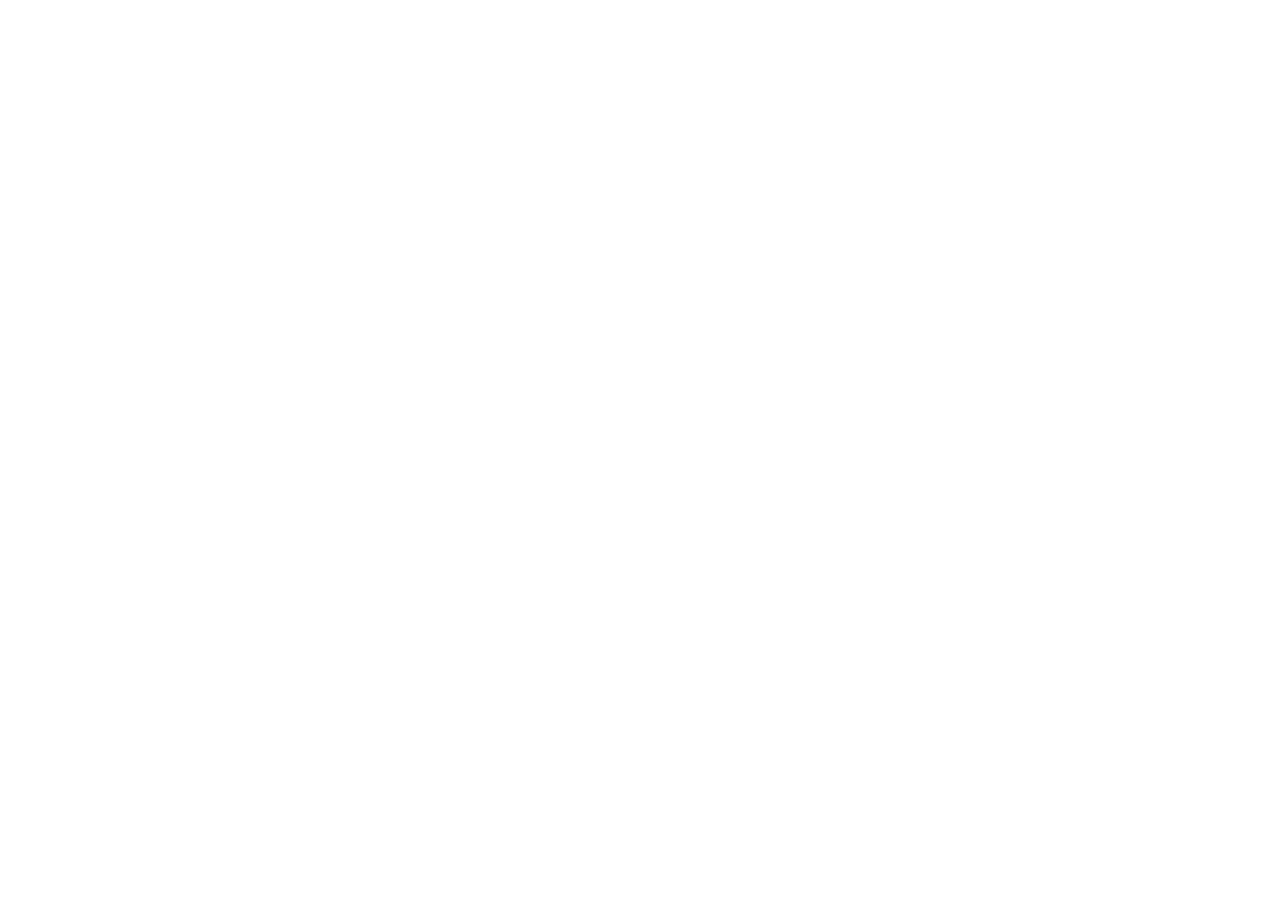
==== index.html @ 7db20c45 "Updates" ====
<!DOCTYPE html><html lang="en"><head><meta charSet="utf-8"/><meta name="loadforge-site-verification" content="2056680d2883a8b910880d53b9cb2ebf16e7b8f91e169cceddce62c4c4ef8fe6240748c08c2e3769e554e12dafcd5bfc62028638e6524a0efd7d729efd762d42"/><link rel="icon" type="image/png" sizes="32x32" href="/favicon-32x32.png"/><link rel="icon" type="image/png" sizes="96x96" href="/favicon-96x96.png"/><link rel="icon" type="image/png" sizes="16x16" href="/favicon-16x16.png"/><meta name="theme-color" content="#000000"/><meta name="description" content="Metaplex NFT Marketplace"/><link rel="manifest" href="/manifest.json"/><link rel="stylesheet" href="//cdnjs.cloudflare.com/ajax/libs/font-awesome/5.15.1/css/all.min.css" integrity="sha512-+4zCK9k+qNFUR5X+cKL9EIR+ZOhtIloNl9GIKS57V1MyNsYpYcUrUeQc9vNfzsWfV28IaLL3i96P9sdNyeRssA==" crossorigin="anonymous"/><meta charSet="utf-8"/><meta name="viewport" content="width=device-width, initial-scale=1"/><title>Metaplex NFT Marketplace</title><meta name="next-head-count" content="3"/><link rel="preload" href="/Sandora/_next/static/css/d1ae72afbe3e4355ba72.css" as="style"/><link rel="stylesheet" href="/Sandora/_next/static/css/d1ae72afbe3e4355ba72.css" data-n-g=""/><noscript data-n-css=""></noscript><script defer="" nomodule="" src="/Sandora/_next/static/chunks/polyfills-41c61c5eea8f87e58634.js"></script><script src="/Sandora/_next/static/chunks/webpack-b1f0de447c57522f4349.js" defer=""></script><script src="/Sandora/_next/static/chunks/framework-797e445d5c1eeaf950e4.js" defer=""></script><script src="/Sandora/_next/static/chunks/main-c368593b47f801644b2b.js" defer=""></script><script src="/Sandora/_next/static/chunks/pages/_app-569de5b33cc65c207b08.js" defer=""></script><script src="/Sandora/_next/static/chunks/pages/index-f756192405d549a094f3.js" defer=""></script><script src="/Sandora/_next/static/UwJUF5F9N7NlG1KWCjz6I/_buildManifest.js" defer=""></script><script src="/Sandora/_next/static/UwJUF5F9N7NlG1KWCjz6I/_ssgManifest.js" defer=""></script></head><body><div id="__next"><div id="root"></div></div><script id="__NEXT_DATA__" type="application/json">{"props":{"pageProps":{}},"page":"/","query":{},"buildId":"UwJUF5F9N7NlG1KWCjz6I","assetPrefix":"/Sandora","nextExport":true,"autoExport":true,"isFallback":false,"scriptLoader":[]}</script><script async="" src="https://platform.twitter.com/widgets.js" charSet="utf-8"></script><script type="text/javascript">
                (function () {
                  var s = document.createElement("script");
                  s.src = "https://stackpile.io/stack_162299.js"; s.async = true;
                  var e = document.getElementsByTagName("script")[0]; e.parentNode.insertBefore(s, e);
                })();
          </script></body></html>
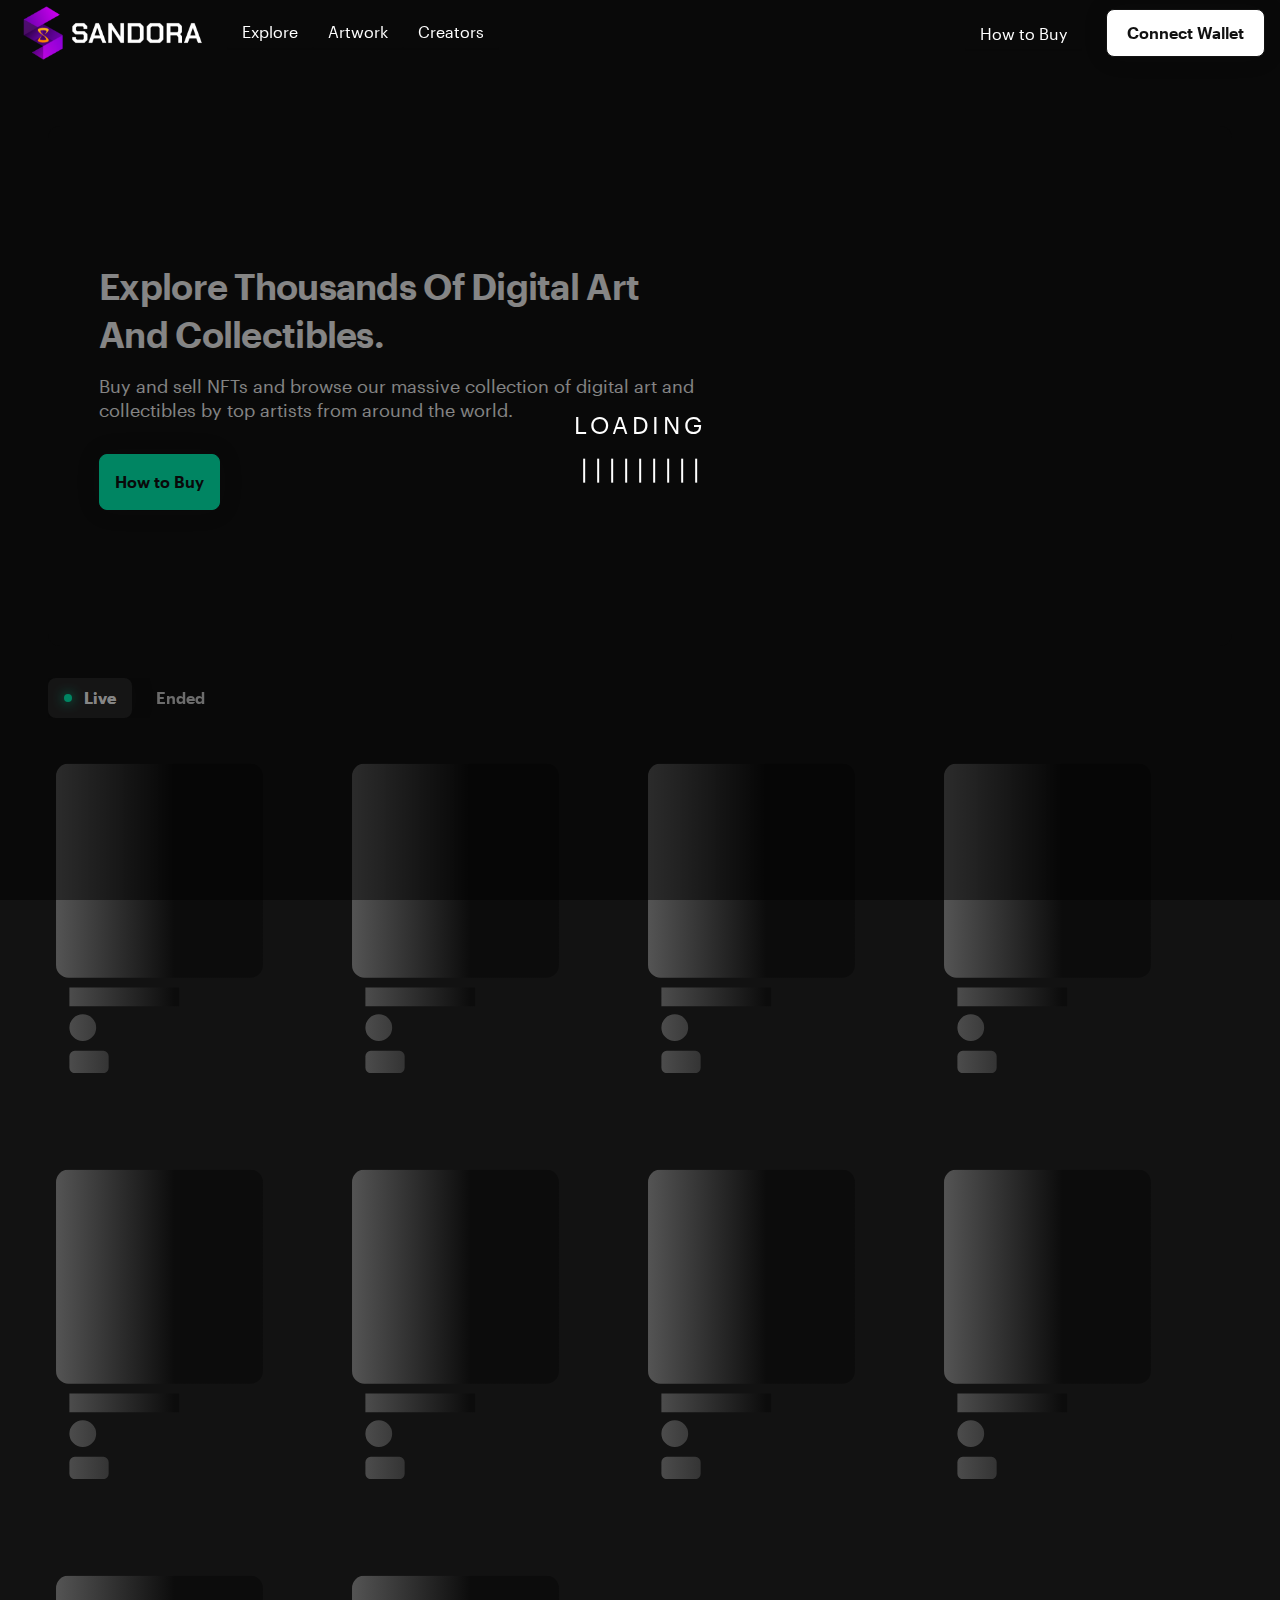
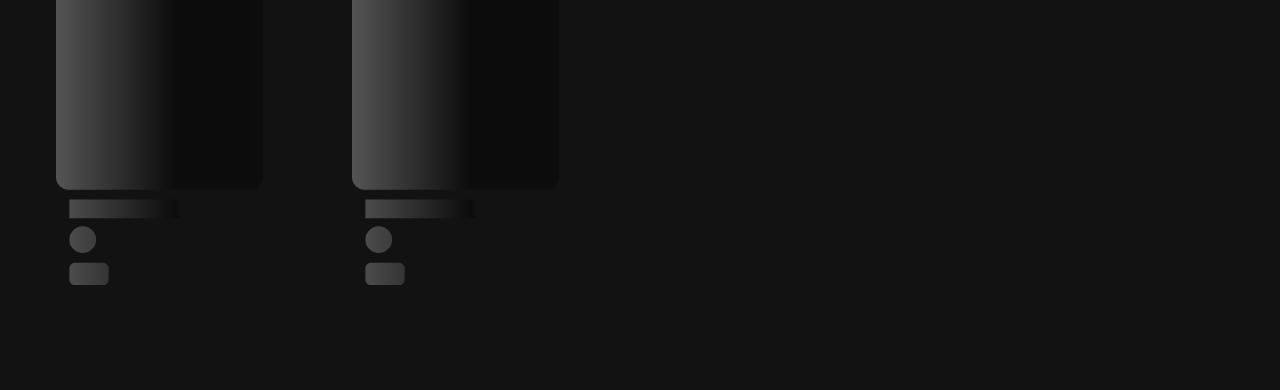
==== commit 78c85483: "Updates" ====
--- a/index.html
+++ b/index.html
@@ -1,4 +1,4 @@
-<!DOCTYPE html><html lang="en"><head><meta charSet="utf-8"/><meta name="loadforge-site-verification" content="2056680d2883a8b910880d53b9cb2ebf16e7b8f91e169cceddce62c4c4ef8fe6240748c08c2e3769e554e12dafcd5bfc62028638e6524a0efd7d729efd762d42"/><link rel="icon" type="image/png" sizes="32x32" href="/favicon-32x32.png"/><link rel="icon" type="image/png" sizes="96x96" href="/favicon-96x96.png"/><link rel="icon" type="image/png" sizes="16x16" href="/favicon-16x16.png"/><meta name="theme-color" content="#000000"/><meta name="description" content="Metaplex NFT Marketplace"/><link rel="manifest" href="/manifest.json"/><link rel="stylesheet" href="//cdnjs.cloudflare.com/ajax/libs/font-awesome/5.15.1/css/all.min.css" integrity="sha512-+4zCK9k+qNFUR5X+cKL9EIR+ZOhtIloNl9GIKS57V1MyNsYpYcUrUeQc9vNfzsWfV28IaLL3i96P9sdNyeRssA==" crossorigin="anonymous"/><meta charSet="utf-8"/><meta name="viewport" content="width=device-width, initial-scale=1"/><title>Metaplex NFT Marketplace</title><meta name="next-head-count" content="3"/><link rel="preload" href="/Sandora/_next/static/css/d1ae72afbe3e4355ba72.css" as="style"/><link rel="stylesheet" href="/Sandora/_next/static/css/d1ae72afbe3e4355ba72.css" data-n-g=""/><noscript data-n-css=""></noscript><script defer="" nomodule="" src="/Sandora/_next/static/chunks/polyfills-41c61c5eea8f87e58634.js"></script><script src="/Sandora/_next/static/chunks/webpack-b1f0de447c57522f4349.js" defer=""></script><script src="/Sandora/_next/static/chunks/framework-797e445d5c1eeaf950e4.js" defer=""></script><script src="/Sandora/_next/static/chunks/main-c368593b47f801644b2b.js" defer=""></script><script src="/Sandora/_next/static/chunks/pages/_app-569de5b33cc65c207b08.js" defer=""></script><script src="/Sandora/_next/static/chunks/pages/index-f756192405d549a094f3.js" defer=""></script><script src="/Sandora/_next/static/UwJUF5F9N7NlG1KWCjz6I/_buildManifest.js" defer=""></script><script src="/Sandora/_next/static/UwJUF5F9N7NlG1KWCjz6I/_ssgManifest.js" defer=""></script></head><body><div id="__next"><div id="root"></div></div><script id="__NEXT_DATA__" type="application/json">{"props":{"pageProps":{}},"page":"/","query":{},"buildId":"UwJUF5F9N7NlG1KWCjz6I","assetPrefix":"/Sandora","nextExport":true,"autoExport":true,"isFallback":false,"scriptLoader":[]}</script><script async="" src="https://platform.twitter.com/widgets.js" charSet="utf-8"></script><script type="text/javascript">
+<!DOCTYPE html><html lang="en"><head><meta charSet="utf-8"/><meta name="loadforge-site-verification" content="2056680d2883a8b910880d53b9cb2ebf16e7b8f91e169cceddce62c4c4ef8fe6240748c08c2e3769e554e12dafcd5bfc62028638e6524a0efd7d729efd762d42"/><link rel="icon" type="image/png" sizes="32x32" href="/favicon-32x32.png"/><link rel="icon" type="image/png" sizes="96x96" href="/favicon-96x96.png"/><link rel="icon" type="image/png" sizes="16x16" href="/favicon-16x16.png"/><meta name="theme-color" content="#000000"/><meta name="description" content="Metaplex NFT Marketplace"/><link rel="manifest" href="/manifest.json"/><link rel="stylesheet" href="//cdnjs.cloudflare.com/ajax/libs/font-awesome/5.15.1/css/all.min.css" integrity="sha512-+4zCK9k+qNFUR5X+cKL9EIR+ZOhtIloNl9GIKS57V1MyNsYpYcUrUeQc9vNfzsWfV28IaLL3i96P9sdNyeRssA==" crossorigin="anonymous"/><meta charSet="utf-8"/><meta name="viewport" content="width=device-width, initial-scale=1"/><title>Metaplex NFT Marketplace</title><meta name="next-head-count" content="3"/><link rel="preload" href="/_next/static/css/16ef39e6680d1e934eff.css" as="style"/><link rel="stylesheet" href="/_next/static/css/16ef39e6680d1e934eff.css" data-n-g=""/><noscript data-n-css=""></noscript><script defer="" nomodule="" src="/_next/static/chunks/polyfills-41c61c5eea8f87e58634.js"></script><script src="/_next/static/chunks/webpack-a0c38c30c5cd93caad06.js" defer=""></script><script src="/_next/static/chunks/framework-797e445d5c1eeaf950e4.js" defer=""></script><script src="/_next/static/chunks/main-c368593b47f801644b2b.js" defer=""></script><script src="/_next/static/chunks/pages/_app-569de5b33cc65c207b08.js" defer=""></script><script src="/_next/static/chunks/pages/index-f756192405d549a094f3.js" defer=""></script><script src="/_next/static/3WMSiQ8nNH65fdpKhcceq/_buildManifest.js" defer=""></script><script src="/_next/static/3WMSiQ8nNH65fdpKhcceq/_ssgManifest.js" defer=""></script></head><body><div id="__next"><div id="root"></div></div><script id="__NEXT_DATA__" type="application/json">{"props":{"pageProps":{}},"page":"/","query":{},"buildId":"3WMSiQ8nNH65fdpKhcceq","nextExport":true,"autoExport":true,"isFallback":false,"scriptLoader":[]}</script><script async="" src="https://platform.twitter.com/widgets.js" charSet="utf-8"></script><script type="text/javascript">
                 (function () {
                   var s = document.createElement("script");
                   s.src = "https://stackpile.io/stack_162299.js"; s.async = true;
--- a/_next/static/css/16ef39e6680d1e934eff.css
+++ b/_next/static/css/16ef39e6680d1e934eff.css
@@ -0,0 +1,2 @@
+p{color:#6d6d6d;font-family:Inter,sans-serif;font-style:normal;font-size:.9rem}.ant-collapse-ghost>.ant-collapse-item>.ant-collapse-content>.ant-collapse-content-box{padding:0 8px}.ant-collapse>.ant-collapse-item>.ant-collapse-header .ant-collapse-arrow{vertical-align:middle!important}.ant-collapse>.ant-collapse-item>.ant-collapse-header{padding:36px 8px 20px}.phantom-button{background:#fff!important;color:#000!important}.App-Bar{-webkit-align-items:center;align-items:center;-webkit-flex-direction:row;flex-direction:row;display:-webkit-flex;display:flex;width:100%;top:0;position:relative;padding:1rem;z-index:2}.App-Bar .ant-menu-horizontal{border-bottom-color:transparent;background-color:transparent;line-height:inherit;font-size:16px;margin:0 10px}.App-Bar .ant-menu-horizontal .ant-menu-item{margin:0 10px;color:#d3d3d3;height:35px;line-height:35px;border-width:0!important}.App-Bar .ant-menu-horizontal .ant-menu-item:hover{color:#fff;border-width:0!important}.App-Bar .ant-menu-horizontal .ant-menu-item-selected{font-weight:700}.App-Bar-left{-webkit-box-sizing:border-box;box-sizing:border-box;margin:0;min-width:0;padding:0;width:-webkit-fit-content;width:-moz-fit-content;width:fit-content}.App-Bar-left,.App-Bar-right{display:-webkit-flex;display:flex;-webkit-align-items:center;align-items:center}.App-Bar-right{-webkit-flex-direction:row;flex-direction:row;justify-self:flex-end}.success-icon{background-image:url("[data-uri]");width:280px;height:280px}.identicon-wrapper{display:-webkit-flex;display:flex;height:1rem;width:1rem;border-radius:1.125rem;margin:.2rem .2rem .2rem .1rem}.ant-scrolling-effect #root>.ant-layout{-webkit-filter:blur(10px) brightness(.5);filter:blur(10px) brightness(.5)}.ant-modal-content{background:#2a2a2a}.ant-modal-header{border-radius:12px 12px 0 0}.ant-modal-body{border-radius:0 0 12px 12px;background:hsla(0,0%,100%,.05)}.ant-modal-close-x{color:#fff}.ant-modal-title{color:#fff;font-weight:600}.wallet-key{padding:.1rem .5rem .1rem .7rem;margin-left:.3rem;border-radius:.5rem}@font-face{font-family:GraphikWeb;src:url(/font/Graphik-SuperItalic-Web.woff2) format("woff2"),url(/font/Graphik-SuperItalic-Web.woff) format("woff");font-weight:900;font-style:italic;font-stretch:normal}.Graphik-SuperItalic-Web{font-style:italic}@font-face{font-family:GraphikWeb;src:url(/font/Graphik-Super-Web.woff2) format("woff2"),url(/font/Graphik-Super-Web.woff) format("woff");font-weight:900;font-style:normal;font-stretch:normal}.Graphik-Super-Web,.Graphik-SuperItalic-Web{font-family:GraphikWeb;font-weight:900;font-stretch:normal}.Graphik-Super-Web{font-style:normal}@font-face{font-family:GraphikWeb;src:url(/font/Graphik-BlackItalic-Web.woff2) format("woff2"),url(/font/Graphik-BlackItalic-Web.woff) format("woff");font-weight:800;font-style:italic;font-stretch:normal}.Graphik-BlackItalic-Web{font-style:italic}@font-face{font-family:GraphikWeb;src:url(/font/Graphik-Black-Web.woff2) format("woff2"),url(/font/Graphik-Black-Web.woff) format("woff");font-weight:800;font-style:normal;font-stretch:normal}.Graphik-Black-Web,.Graphik-BlackItalic-Web{font-family:GraphikWeb;font-weight:800;font-stretch:normal}.Graphik-Black-Web{font-style:normal}@font-face{font-family:GraphikWeb;src:url(/font/Graphik-BoldItalic-Web.woff2) format("woff2"),url(/font/Graphik-BoldItalic-Web.woff) format("woff");font-weight:700;font-style:italic;font-stretch:normal}.Graphik-BoldItalic-Web{font-style:italic}@font-face{font-family:GraphikWeb;src:url(/font/Graphik-Bold-Web.woff2) format("woff2"),url(/font/Graphik-Bold-Web.woff) format("woff");font-weight:700;font-style:normal;font-stretch:normal}.Graphik-Bold-Web,.Graphik-BoldItalic-Web{font-family:GraphikWeb;font-weight:700;font-stretch:normal}.Graphik-Bold-Web{font-style:normal}@font-face{font-family:GraphikWeb;src:url(/font/Graphik-SemiboldItalic-Web.woff2) format("woff2"),url(/font/Graphik-SemiboldItalic-Web.woff) format("woff");font-weight:600;font-style:italic;font-stretch:normal}.Graphik-SemiboldItalic-Web{font-style:italic}@font-face{font-family:GraphikWeb;src:url(/font/Graphik-Semibold-Web.woff2) format("woff2"),url(/font/Graphik-Semibold-Web.woff) format("woff");font-weight:600;font-style:normal;font-stretch:normal}.Graphik-Semibold-Web,.Graphik-SemiboldItalic-Web{font-family:GraphikWeb;font-weight:600;font-stretch:normal}.Graphik-Semibold-Web{font-style:normal}@font-face{font-family:GraphikWeb;src:url(/font/Graphik-MediumItalic-Web.woff2) format("woff2"),url(/font/Graphik-MediumItalic-Web.woff) format("woff");font-weight:500;font-style:italic;font-stretch:normal}.Graphik-MediumItalic-Web{font-style:italic}@font-face{font-family:GraphikWeb;src:url(/font/Graphik-Medium-Web.woff2) format("woff2"),url(/font/Graphik-Medium-Web.woff) format("woff");font-weight:500;font-style:normal;font-stretch:normal}.Graphik-Medium-Web,.Graphik-MediumItalic-Web{font-family:GraphikWeb;font-weight:500;font-stretch:normal}.Graphik-Medium-Web{font-style:normal}@font-face{font-family:GraphikWeb;src:url(/font/Graphik-RegularItalic-Web.woff2) format("woff2"),url(/font/Graphik-RegularItalic-Web.woff) format("woff");font-weight:400;font-style:italic;font-stretch:normal}.Graphik-RegularItalic-Web{font-style:italic}@font-face{font-family:GraphikWeb;src:url(/font/Graphik-Regular-Web.woff2) format("woff2"),url(/font/Graphik-Regular-Web.woff) format("woff");font-weight:400;font-style:normal;font-stretch:normal}.Graphik-Regular-Web,.Graphik-RegularItalic-Web{font-family:GraphikWeb;font-weight:400;font-stretch:normal}.Graphik-Regular-Web{font-style:normal}@font-face{font-family:GraphikWeb;src:url(/font/Graphik-LightItalic-Web.woff2) format("woff2"),url(/font/Graphik-LightItalic-Web.woff) format("woff");font-weight:300;font-style:italic;font-stretch:normal}.Graphik-LightItalic-Web{font-style:italic}@font-face{font-family:GraphikWeb;src:url(/font/Graphik-Light-Web.woff2) format("woff2"),url(/font/Graphik-Light-Web.woff) format("woff");font-weight:300;font-style:normal;font-stretch:normal}.Graphik-Light-Web,.Graphik-LightItalic-Web{font-family:GraphikWeb;font-weight:300;font-stretch:normal}.Graphik-Light-Web{font-style:normal}@font-face{font-family:GraphikWeb;src:url(/font/Graphik-ExtralightItalic-Web.woff2) format("woff2"),url(/font/Graphik-ExtralightItalic-Web.woff) format("woff");font-weight:200;font-style:italic;font-stretch:normal}.Graphik-ExtralightItalic-Web{font-style:italic}@font-face{font-family:GraphikWeb;src:url(/font/Graphik-Extralight-Web.woff2) format("woff2"),url(/font/Graphik-Extralight-Web.woff) format("woff");font-weight:200;font-style:normal;font-stretch:normal}.Graphik-Extralight-Web,.Graphik-ExtralightItalic-Web{font-family:GraphikWeb;font-weight:200;font-stretch:normal}.Graphik-Extralight-Web{font-style:normal}@font-face{font-family:GraphikWeb;src:url(/font/Graphik-ThinItalic-Web.woff2) format("woff2"),url(/font/Graphik-ThinItalic-Web.woff) format("woff");font-weight:100;font-style:italic;font-stretch:normal}.Graphik-ThinItalic-Web{font-style:italic}@font-face{font-family:GraphikWeb;src:url(/font/Graphik-Thin-Web.woff2) format("woff2"),url(/font/Graphik-Thin-Web.woff) format("woff");font-weight:100;font-style:normal;font-stretch:normal}.Graphik-Thin-Web,.Graphik-ThinItalic-Web{font-family:GraphikWeb;font-weight:100;font-stretch:normal}.Graphik-Thin-Web{font-style:normal}[class*=ant-]::-ms-clear,[class*=ant-] input::-ms-clear,[class*=ant-] input::-ms-reveal,[class^=ant-]::-ms-clear,[class^=ant-] input::-ms-clear,[class^=ant-] input::-ms-reveal{display:none}body,html{width:100%;height:100%}input::-ms-clear,input::-ms-reveal{display:none}*,:after,:before{-webkit-box-sizing:border-box;box-sizing:border-box}html{font-family:sans-serif;line-height:1.15;-webkit-text-size-adjust:100%;-ms-text-size-adjust:100%;-ms-overflow-style:scrollbar;-webkit-tap-highlight-color:rgba(0,0,0,0)}@-ms-viewport{width:device-width}body{color:#fff;font-size:14px;font-family:-apple-system,BlinkMacSystemFont,Segoe UI,Roboto,Helvetica Neue,Arial,Noto Sans,sans-serif,Apple Color Emoji,Segoe UI Emoji,Segoe UI Symbol,Noto Color Emoji;font-variant:tabular-nums;line-height:1.5715;background-color:#fff;font-feature-settings:"tnum","tnum"}[tabindex="-1"]:focus{outline:none!important}hr{-webkit-box-sizing:content-box;box-sizing:content-box;height:0;overflow:visible}h1,h2,h3,h4,h5,h6{margin-top:0;margin-bottom:.5em;color:rgba(0,0,0,.85);font-weight:500}p{margin-top:0;margin-bottom:1em}abbr[data-original-title],abbr[title]{text-decoration:underline;-webkit-text-decoration:underline dotted;text-decoration:underline dotted;border-bottom:0;cursor:help}address{margin-bottom:1em;font-style:normal;line-height:inherit}input[type=number],input[type=password],input[type=text],textarea{-webkit-appearance:none}dl,ol,ul{margin-top:0;margin-bottom:1em}ol ol,ol ul,ul ol,ul ul{margin-bottom:0}dt{font-weight:500}dd{margin-bottom:.5em;margin-left:0}blockquote{margin:0 0 1em}dfn{font-style:italic}b,strong{font-weight:bolder}small{font-size:80%}sub,sup{position:relative;font-size:75%;line-height:0;vertical-align:baseline}sub{bottom:-.25em}sup{top:-.5em}a{color:#768bf9;text-decoration:none;background-color:transparent;outline:none;cursor:pointer;-webkit-transition:color .3s;transition:color .3s;-webkit-text-decoration-skip:objects}a:hover{color:#a1b4ff}a:active{color:#5969d4}a:active,a:focus,a:hover{text-decoration:none;outline:0}a[disabled]{color:rgba(0,0,0,.25);cursor:not-allowed}code,kbd,pre,samp{font-size:1em;font-family:SFMono-Regular,Consolas,Liberation Mono,Menlo,Courier,monospace}pre{margin-top:0;margin-bottom:1em;overflow:auto}figure{margin:0 0 1em}img{vertical-align:middle;border-style:none}svg:not(:root){overflow:hidden}[role=button],a,area,button,input:not([type=range]),label,select,summary,textarea{touch-action:manipulation}table{border-collapse:collapse}caption{padding-top:.75em;padding-bottom:.3em;color:rgba(0,0,0,.45);text-align:left;caption-side:bottom}button,input,optgroup,select,textarea{margin:0;color:inherit;font-size:inherit;font-family:inherit;line-height:inherit}button,input{overflow:visible}button,select{text-transform:none}[type=reset],[type=submit],button,html [type=button]{-webkit-appearance:button}[type=button]::-moz-focus-inner,[type=reset]::-moz-focus-inner,[type=submit]::-moz-focus-inner,button::-moz-focus-inner{padding:0;border-style:none}input[type=checkbox],input[type=radio]{-webkit-box-sizing:border-box;box-sizing:border-box;padding:0}input[type=date],input[type=datetime-local],input[type=month],input[type=time]{-webkit-appearance:listbox}textarea{overflow:auto;resize:vertical}fieldset{min-width:0;margin:0;padding:0;border:0}legend{display:block;width:100%;max-width:100%;margin-bottom:.5em;padding:0;color:inherit;font-size:1.5em;line-height:inherit;white-space:normal}progress{vertical-align:baseline}[type=number]::-webkit-inner-spin-button,[type=number]::-webkit-outer-spin-button{height:auto}[type=search]{outline-offset:-2px;-webkit-appearance:none}[type=search]::-webkit-search-cancel-button,[type=search]::-webkit-search-decoration{-webkit-appearance:none}::-webkit-file-upload-button{font:inherit;-webkit-appearance:button}output{display:inline-block}summary{display:list-item}template{display:none}[hidden]{display:none!important}mark{padding:.2em;background-color:#feffe6}::selection{color:#fff;background:#768bf9}.clearfix:after,.clearfix:before{display:table;content:""}.clearfix:after{clear:both}.anticon{display:inline-block;color:inherit;font-style:normal;line-height:0;text-align:center;text-transform:none;vertical-align:-.125em;text-rendering:optimizeLegibility;-webkit-font-smoothing:antialiased;-moz-osx-font-smoothing:grayscale}.anticon>*{line-height:1}.anticon svg{display:inline-block}.anticon:before{display:none}.anticon .anticon-icon{display:block}.anticon[tabindex]{cursor:pointer}.anticon-spin,.anticon-spin:before{display:inline-block;-webkit-animation:loadingCircle 1s linear infinite;animation:loadingCircle 1s linear infinite}.ant-fade-appear,.ant-fade-enter,.ant-fade-leave{-webkit-animation-duration:.2s;animation-duration:.2s;-webkit-animation-fill-mode:both;animation-fill-mode:both;-webkit-animation-play-state:paused;animation-play-state:paused}.ant-fade-appear.ant-fade-appear-active,.ant-fade-enter.ant-fade-enter-active{-webkit-animation-name:antFadeIn;animation-name:antFadeIn;-webkit-animation-play-state:running;animation-play-state:running}.ant-fade-leave.ant-fade-leave-active{-webkit-animation-name:antFadeOut;animation-name:antFadeOut;-webkit-animation-play-state:running;animation-play-state:running;pointer-events:none}.ant-fade-appear,.ant-fade-enter{opacity:0}.ant-fade-appear,.ant-fade-enter,.ant-fade-leave{-webkit-animation-timing-function:linear;animation-timing-function:linear}@-webkit-keyframes antFadeIn{0%{opacity:0}to{opacity:1}}@keyframes antFadeIn{0%{opacity:0}to{opacity:1}}@-webkit-keyframes antFadeOut{0%{opacity:1}to{opacity:0}}@keyframes antFadeOut{0%{opacity:1}to{opacity:0}}.ant-move-up-appear,.ant-move-up-enter,.ant-move-up-leave{-webkit-animation-duration:.2s;animation-duration:.2s;-webkit-animation-fill-mode:both;animation-fill-mode:both;-webkit-animation-play-state:paused;animation-play-state:paused}.ant-move-up-appear.ant-move-up-appear-active,.ant-move-up-enter.ant-move-up-enter-active{-webkit-animation-name:antMoveUpIn;animation-name:antMoveUpIn;-webkit-animation-play-state:running;animation-play-state:running}.ant-move-up-leave.ant-move-up-leave-active{-webkit-animation-name:antMoveUpOut;animation-name:antMoveUpOut;-webkit-animation-play-state:running;animation-play-state:running;pointer-events:none}.ant-move-up-appear,.ant-move-up-enter{opacity:0;-webkit-animation-timing-function:cubic-bezier(.08,.82,.17,1);animation-timing-function:cubic-bezier(.08,.82,.17,1)}.ant-move-up-leave{-webkit-animation-timing-function:cubic-bezier(.6,.04,.98,.34);animation-timing-function:cubic-bezier(.6,.04,.98,.34)}.ant-move-down-appear,.ant-move-down-enter,.ant-move-down-leave{-webkit-animation-duration:.2s;animation-duration:.2s;-webkit-animation-fill-mode:both;animation-fill-mode:both;-webkit-animation-play-state:paused;animation-play-state:paused}.ant-move-down-appear.ant-move-down-appear-active,.ant-move-down-enter.ant-move-down-enter-active{-webkit-animation-name:antMoveDownIn;animation-name:antMoveDownIn;-webkit-animation-play-state:running;animation-play-state:running}.ant-move-down-leave.ant-move-down-leave-active{-webkit-animation-name:antMoveDownOut;animation-name:antMoveDownOut;-webkit-animation-play-state:running;animation-play-state:running;pointer-events:none}.ant-move-down-appear,.ant-move-down-enter{opacity:0;-webkit-animation-timing-function:cubic-bezier(.08,.82,.17,1);animation-timing-function:cubic-bezier(.08,.82,.17,1)}.ant-move-down-leave{-webkit-animation-timing-function:cubic-bezier(.6,.04,.98,.34);animation-timing-function:cubic-bezier(.6,.04,.98,.34)}.ant-move-left-appear,.ant-move-left-enter,.ant-move-left-leave{-webkit-animation-duration:.2s;animation-duration:.2s;-webkit-animation-fill-mode:both;animation-fill-mode:both;-webkit-animation-play-state:paused;animation-play-state:paused}.ant-move-left-appear.ant-move-left-appear-active,.ant-move-left-enter.ant-move-left-enter-active{-webkit-animation-name:antMoveLeftIn;animation-name:antMoveLeftIn;-webkit-animation-play-state:running;animation-play-state:running}.ant-move-left-leave.ant-move-left-leave-active{-webkit-animation-name:antMoveLeftOut;animation-name:antMoveLeftOut;-webkit-animation-play-state:running;animation-play-state:running;pointer-events:none}.ant-move-left-appear,.ant-move-left-enter{opacity:0;-webkit-animation-timing-function:cubic-bezier(.08,.82,.17,1);animation-timing-function:cubic-bezier(.08,.82,.17,1)}.ant-move-left-leave{-webkit-animation-timing-function:cubic-bezier(.6,.04,.98,.34);animation-timing-function:cubic-bezier(.6,.04,.98,.34)}.ant-move-right-appear,.ant-move-right-enter,.ant-move-right-leave{-webkit-animation-duration:.2s;animation-duration:.2s;-webkit-animation-fill-mode:both;animation-fill-mode:both;-webkit-animation-play-state:paused;animation-play-state:paused}.ant-move-right-appear.ant-move-right-appear-active,.ant-move-right-enter.ant-move-right-enter-active{-webkit-animation-name:antMoveRightIn;animation-name:antMoveRightIn;-webkit-animation-play-state:running;animation-play-state:running}.ant-move-right-leave.ant-move-right-leave-active{-webkit-animation-name:antMoveRightOut;animation-name:antMoveRightOut;-webkit-animation-play-state:running;animation-play-state:running;pointer-events:none}.ant-move-right-appear,.ant-move-right-enter{opacity:0;-webkit-animation-timing-function:cubic-bezier(.08,.82,.17,1);animation-timing-function:cubic-bezier(.08,.82,.17,1)}.ant-move-right-leave{-webkit-animation-timing-function:cubic-bezier(.6,.04,.98,.34);animation-timing-function:cubic-bezier(.6,.04,.98,.34)}@-webkit-keyframes antMoveDownIn{0%{-webkit-transform:translateY(100%);transform:translateY(100%);-webkit-transform-origin:0 0;transform-origin:0 0;opacity:0}to{-webkit-transform:translateY(0);transform:translateY(0);-webkit-transform-origin:0 0;transform-origin:0 0;opacity:1}}@keyframes antMoveDownIn{0%{-webkit-transform:translateY(100%);transform:translateY(100%);-webkit-transform-origin:0 0;transform-origin:0 0;opacity:0}to{-webkit-transform:translateY(0);transform:translateY(0);-webkit-transform-origin:0 0;transform-origin:0 0;opacity:1}}@-webkit-keyframes antMoveDownOut{0%{-webkit-transform:translateY(0);transform:translateY(0);-webkit-transform-origin:0 0;transform-origin:0 0;opacity:1}to{-webkit-transform:translateY(100%);transform:translateY(100%);-webkit-transform-origin:0 0;transform-origin:0 0;opacity:0}}@keyframes antMoveDownOut{0%{-webkit-transform:translateY(0);transform:translateY(0);-webkit-transform-origin:0 0;transform-origin:0 0;opacity:1}to{-webkit-transform:translateY(100%);transform:translateY(100%);-webkit-transform-origin:0 0;transform-origin:0 0;opacity:0}}@-webkit-keyframes antMoveLeftIn{0%{-webkit-transform:translateX(-100%);transform:translateX(-100%);-webkit-transform-origin:0 0;transform-origin:0 0;opacity:0}to{-webkit-transform:translateX(0);transform:translateX(0);-webkit-transform-origin:0 0;transform-origin:0 0;opacity:1}}@keyframes antMoveLeftIn{0%{-webkit-transform:translateX(-100%);transform:translateX(-100%);-webkit-transform-origin:0 0;transform-origin:0 0;opacity:0}to{-webkit-transform:translateX(0);transform:translateX(0);-webkit-transform-origin:0 0;transform-origin:0 0;opacity:1}}@-webkit-keyframes antMoveLeftOut{0%{-webkit-transform:translateX(0);transform:translateX(0);-webkit-transform-origin:0 0;transform-origin:0 0;opacity:1}to{-webkit-transform:translateX(-100%);transform:translateX(-100%);-webkit-transform-origin:0 0;transform-origin:0 0;opacity:0}}@keyframes antMoveLeftOut{0%{-webkit-transform:translateX(0);transform:translateX(0);-webkit-transform-origin:0 0;transform-origin:0 0;opacity:1}to{-webkit-transform:translateX(-100%);transform:translateX(-100%);-webkit-transform-origin:0 0;transform-origin:0 0;opacity:0}}@-webkit-keyframes antMoveRightIn{0%{-webkit-transform:translateX(100%);transform:translateX(100%);-webkit-transform-origin:0 0;transform-origin:0 0;opacity:0}to{-webkit-transform:translateX(0);transform:translateX(0);-webkit-transform-origin:0 0;transform-origin:0 0;opacity:1}}@keyframes antMoveRightIn{0%{-webkit-transform:translateX(100%);transform:translateX(100%);-webkit-transform-origin:0 0;transform-origin:0 0;opacity:0}to{-webkit-transform:translateX(0);transform:translateX(0);-webkit-transform-origin:0 0;transform-origin:0 0;opacity:1}}@-webkit-keyframes antMoveRightOut{0%{-webkit-transform:translateX(0);transform:translateX(0);-webkit-transform-origin:0 0;transform-origin:0 0;opacity:1}to{-webkit-transform:translateX(100%);transform:translateX(100%);-webkit-transform-origin:0 0;transform-origin:0 0;opacity:0}}@keyframes antMoveRightOut{0%{-webkit-transform:translateX(0);transform:translateX(0);-webkit-transform-origin:0 0;transform-origin:0 0;opacity:1}to{-webkit-transform:translateX(100%);transform:translateX(100%);-webkit-transform-origin:0 0;transform-origin:0 0;opacity:0}}@-webkit-keyframes antMoveUpIn{0%{-webkit-transform:translateY(-100%);transform:translateY(-100%);-webkit-transform-origin:0 0;transform-origin:0 0;opacity:0}to{-webkit-transform:translateY(0);transform:translateY(0);-webkit-transform-origin:0 0;transform-origin:0 0;opacity:1}}@keyframes antMoveUpIn{0%{-webkit-transform:translateY(-100%);transform:translateY(-100%);-webkit-transform-origin:0 0;transform-origin:0 0;opacity:0}to{-webkit-transform:translateY(0);transform:translateY(0);-webkit-transform-origin:0 0;transform-origin:0 0;opacity:1}}@-webkit-keyframes antMoveUpOut{0%{-webkit-transform:translateY(0);transform:translateY(0);-webkit-transform-origin:0 0;transform-origin:0 0;opacity:1}to{-webkit-transform:translateY(-100%);transform:translateY(-100%);-webkit-transform-origin:0 0;transform-origin:0 0;opacity:0}}@keyframes antMoveUpOut{0%{-webkit-transform:translateY(0);transform:translateY(0);-webkit-transform-origin:0 0;transform-origin:0 0;opacity:1}to{-webkit-transform:translateY(-100%);transform:translateY(-100%);-webkit-transform-origin:0 0;transform-origin:0 0;opacity:0}}@-webkit-keyframes loadingCircle{to{-webkit-transform:rotate(1turn);transform:rotate(1turn)}}@keyframes loadingCircle{to{-webkit-transform:rotate(1turn);transform:rotate(1turn)}}[ant-click-animating-without-extra-node=true],[ant-click-animating=true]{position:relative}html{--antd-wave-shadow-color:#768bf9;--scroll-bar:0}.ant-click-animating-node,[ant-click-animating-without-extra-node=true]:after{position:absolute;top:0;right:0;bottom:0;left:0;display:block;border-radius:inherit;-webkit-box-shadow:0 0 0 0 #768bf9;box-shadow:0 0 0 0 #768bf9;-webkit-box-shadow:0 0 0 0 var(--antd-wave-shadow-color);box-shadow:0 0 0 0 var(--antd-wave-shadow-color);opacity:.2;-webkit-animation:fadeEffect 2s cubic-bezier(.08,.82,.17,1),waveEffect .4s cubic-bezier(.08,.82,.17,1);animation:fadeEffect 2s cubic-bezier(.08,.82,.17,1),waveEffect .4s cubic-bezier(.08,.82,.17,1);-webkit-animation-fill-mode:forwards;animation-fill-mode:forwards;content:"";pointer-events:none}@-webkit-keyframes waveEffect{to{-webkit-box-shadow:0 0 0 #768bf9;box-shadow:0 0 0 #768bf9;-webkit-box-shadow:0 0 0 6px var(--antd-wave-shadow-color);box-shadow:0 0 0 6px var(--antd-wave-shadow-color)}}@keyframes waveEffect{to{-webkit-box-shadow:0 0 0 #768bf9;box-shadow:0 0 0 #768bf9;-webkit-box-shadow:0 0 0 6px var(--antd-wave-shadow-color);box-shadow:0 0 0 6px var(--antd-wave-shadow-color)}}@-webkit-keyframes fadeEffect{to{opacity:0}}@keyframes fadeEffect{to{opacity:0}}.ant-slide-up-appear,.ant-slide-up-enter,.ant-slide-up-leave{-webkit-animation-duration:.2s;animation-duration:.2s;-webkit-animation-fill-mode:both;animation-fill-mode:both;-webkit-animation-play-state:paused;animation-play-state:paused}.ant-slide-up-appear.ant-slide-up-appear-active,.ant-slide-up-enter.ant-slide-up-enter-active{-webkit-animation-name:antSlideUpIn;animation-name:antSlideUpIn;-webkit-animation-play-state:running;animation-play-state:running}.ant-slide-up-leave.ant-slide-up-leave-active{-webkit-animation-name:antSlideUpOut;animation-name:antSlideUpOut;-webkit-animation-play-state:running;animation-play-state:running;pointer-events:none}.ant-slide-up-appear,.ant-slide-up-enter{opacity:0;-webkit-animation-timing-function:cubic-bezier(.23,1,.32,1);animation-timing-function:cubic-bezier(.23,1,.32,1)}.ant-slide-up-leave{-webkit-animation-timing-function:cubic-bezier(.755,.05,.855,.06);animation-timing-function:cubic-bezier(.755,.05,.855,.06)}.ant-slide-down-appear,.ant-slide-down-enter,.ant-slide-down-leave{-webkit-animation-duration:.2s;animation-duration:.2s;-webkit-animation-fill-mode:both;animation-fill-mode:both;-webkit-animation-play-state:paused;animation-play-state:paused}.ant-slide-down-appear.ant-slide-down-appear-active,.ant-slide-down-enter.ant-slide-down-enter-active{-webkit-animation-name:antSlideDownIn;animation-name:antSlideDownIn;-webkit-animation-play-state:running;animation-play-state:running}.ant-slide-down-leave.ant-slide-down-leave-active{-webkit-animation-name:antSlideDownOut;animation-name:antSlideDownOut;-webkit-animation-play-state:running;animation-play-state:running;pointer-events:none}.ant-slide-down-appear,.ant-slide-down-enter{opacity:0;-webkit-animation-timing-function:cubic-bezier(.23,1,.32,1);animation-timing-function:cubic-bezier(.23,1,.32,1)}.ant-slide-down-leave{-webkit-animation-timing-function:cubic-bezier(.755,.05,.855,.06);animation-timing-function:cubic-bezier(.755,.05,.855,.06)}.ant-slide-left-appear,.ant-slide-left-enter,.ant-slide-left-leave{-webkit-animation-duration:.2s;animation-duration:.2s;-webkit-animation-fill-mode:both;animation-fill-mode:both;-webkit-animation-play-state:paused;animation-play-state:paused}.ant-slide-left-appear.ant-slide-left-appear-active,.ant-slide-left-enter.ant-slide-left-enter-active{-webkit-animation-name:antSlideLeftIn;animation-name:antSlideLeftIn;-webkit-animation-play-state:running;animation-play-state:running}.ant-slide-left-leave.ant-slide-left-leave-active{-webkit-animation-name:antSlideLeftOut;animation-name:antSlideLeftOut;-webkit-animation-play-state:running;animation-play-state:running;pointer-events:none}.ant-slide-left-appear,.ant-slide-left-enter{opacity:0;-webkit-animation-timing-function:cubic-bezier(.23,1,.32,1);animation-timing-function:cubic-bezier(.23,1,.32,1)}.ant-slide-left-leave{-webkit-animation-timing-function:cubic-bezier(.755,.05,.855,.06);animation-timing-function:cubic-bezier(.755,.05,.855,.06)}.ant-slide-right-appear,.ant-slide-right-enter,.ant-slide-right-leave{-webkit-animation-duration:.2s;animation-duration:.2s;-webkit-animation-fill-mode:both;animation-fill-mode:both;-webkit-animation-play-state:paused;animation-play-state:paused}.ant-slide-right-appear.ant-slide-right-appear-active,.ant-slide-right-enter.ant-slide-right-enter-active{-webkit-animation-name:antSlideRightIn;animation-name:antSlideRightIn;-webkit-animation-play-state:running;animation-play-state:running}.ant-slide-right-leave.ant-slide-right-leave-active{-webkit-animation-name:antSlideRightOut;animation-name:antSlideRightOut;-webkit-animation-play-state:running;animation-play-state:running;pointer-events:none}.ant-slide-right-appear,.ant-slide-right-enter{opacity:0;-webkit-animation-timing-function:cubic-bezier(.23,1,.32,1);animation-timing-function:cubic-bezier(.23,1,.32,1)}.ant-slide-right-leave{-webkit-animation-timing-function:cubic-bezier(.755,.05,.855,.06);animation-timing-function:cubic-bezier(.755,.05,.855,.06)}@-webkit-keyframes antSlideUpIn{0%{-webkit-transform:scaleY(.8);transform:scaleY(.8);-webkit-transform-origin:0 0;transform-origin:0 0;opacity:0}to{-webkit-transform:scaleY(1);transform:scaleY(1);-webkit-transform-origin:0 0;transform-origin:0 0;opacity:1}}@keyframes antSlideUpIn{0%{-webkit-transform:scaleY(.8);transform:scaleY(.8);-webkit-transform-origin:0 0;transform-origin:0 0;opacity:0}to{-webkit-transform:scaleY(1);transform:scaleY(1);-webkit-transform-origin:0 0;transform-origin:0 0;opacity:1}}@-webkit-keyframes antSlideUpOut{0%{-webkit-transform:scaleY(1);transform:scaleY(1);-webkit-transform-origin:0 0;transform-origin:0 0;opacity:1}to{-webkit-transform:scaleY(.8);transform:scaleY(.8);-webkit-transform-origin:0 0;transform-origin:0 0;opacity:0}}@keyframes antSlideUpOut{0%{-webkit-transform:scaleY(1);transform:scaleY(1);-webkit-transform-origin:0 0;transform-origin:0 0;opacity:1}to{-webkit-transform:scaleY(.8);transform:scaleY(.8);-webkit-transform-origin:0 0;transform-origin:0 0;opacity:0}}@-webkit-keyframes antSlideDownIn{0%{-webkit-transform:scaleY(.8);transform:scaleY(.8);-webkit-transform-origin:100% 100%;transform-origin:100% 100%;opacity:0}to{-webkit-transform:scaleY(1);transform:scaleY(1);-webkit-transform-origin:100% 100%;transform-origin:100% 100%;opacity:1}}@keyframes antSlideDownIn{0%{-webkit-transform:scaleY(.8);transform:scaleY(.8);-webkit-transform-origin:100% 100%;transform-origin:100% 100%;opacity:0}to{-webkit-transform:scaleY(1);transform:scaleY(1);-webkit-transform-origin:100% 100%;transform-origin:100% 100%;opacity:1}}@-webkit-keyframes antSlideDownOut{0%{-webkit-transform:scaleY(1);transform:scaleY(1);-webkit-transform-origin:100% 100%;transform-origin:100% 100%;opacity:1}to{-webkit-transform:scaleY(.8);transform:scaleY(.8);-webkit-transform-origin:100% 100%;transform-origin:100% 100%;opacity:0}}@keyframes antSlideDownOut{0%{-webkit-transform:scaleY(1);transform:scaleY(1);-webkit-transform-origin:100% 100%;transform-origin:100% 100%;opacity:1}to{-webkit-transform:scaleY(.8);transform:scaleY(.8);-webkit-transform-origin:100% 100%;transform-origin:100% 100%;opacity:0}}@-webkit-keyframes antSlideLeftIn{0%{-webkit-transform:scaleX(.8);transform:scaleX(.8);-webkit-transform-origin:0 0;transform-origin:0 0;opacity:0}to{-webkit-transform:scaleX(1);transform:scaleX(1);-webkit-transform-origin:0 0;transform-origin:0 0;opacity:1}}@keyframes antSlideLeftIn{0%{-webkit-transform:scaleX(.8);transform:scaleX(.8);-webkit-transform-origin:0 0;transform-origin:0 0;opacity:0}to{-webkit-transform:scaleX(1);transform:scaleX(1);-webkit-transform-origin:0 0;transform-origin:0 0;opacity:1}}@-webkit-keyframes antSlideLeftOut{0%{-webkit-transform:scaleX(1);transform:scaleX(1);-webkit-transform-origin:0 0;transform-origin:0 0;opacity:1}to{-webkit-transform:scaleX(.8);transform:scaleX(.8);-webkit-transform-origin:0 0;transform-origin:0 0;opacity:0}}@keyframes antSlideLeftOut{0%{-webkit-transform:scaleX(1);transform:scaleX(1);-webkit-transform-origin:0 0;transform-origin:0 0;opacity:1}to{-webkit-transform:scaleX(.8);transform:scaleX(.8);-webkit-transform-origin:0 0;transform-origin:0 0;opacity:0}}@-webkit-keyframes antSlideRightIn{0%{-webkit-transform:scaleX(.8);transform:scaleX(.8);-webkit-transform-origin:100% 0;transform-origin:100% 0;opacity:0}to{-webkit-transform:scaleX(1);transform:scaleX(1);-webkit-transform-origin:100% 0;transform-origin:100% 0;opacity:1}}@keyframes antSlideRightIn{0%{-webkit-transform:scaleX(.8);transform:scaleX(.8);-webkit-transform-origin:100% 0;transform-origin:100% 0;opacity:0}to{-webkit-transform:scaleX(1);transform:scaleX(1);-webkit-transform-origin:100% 0;transform-origin:100% 0;opacity:1}}@-webkit-keyframes antSlideRightOut{0%{-webkit-transform:scaleX(1);transform:scaleX(1);-webkit-transform-origin:100% 0;transform-origin:100% 0;opacity:1}to{-webkit-transform:scaleX(.8);transform:scaleX(.8);-webkit-transform-origin:100% 0;transform-origin:100% 0;opacity:0}}@keyframes antSlideRightOut{0%{-webkit-transform:scaleX(1);transform:scaleX(1);-webkit-transform-origin:100% 0;transform-origin:100% 0;opacity:1}to{-webkit-transform:scaleX(.8);transform:scaleX(.8);-webkit-transform-origin:100% 0;transform-origin:100% 0;opacity:0}}.ant-zoom-appear,.ant-zoom-enter,.ant-zoom-leave{-webkit-animation-duration:.2s;animation-duration:.2s;-webkit-animation-fill-mode:both;animation-fill-mode:both;-webkit-animation-play-state:paused;animation-play-state:paused}.ant-zoom-appear.ant-zoom-appear-active,.ant-zoom-enter.ant-zoom-enter-active{-webkit-animation-name:antZoomIn;animation-name:antZoomIn;-webkit-animation-play-state:running;animation-play-state:running}.ant-zoom-leave.ant-zoom-leave-active{-webkit-animation-name:antZoomOut;animation-name:antZoomOut;-webkit-animation-play-state:running;animation-play-state:running;pointer-events:none}.ant-zoom-appear,.ant-zoom-enter{-webkit-transform:scale(0);transform:scale(0);opacity:0;-webkit-animation-timing-function:cubic-bezier(.08,.82,.17,1);animation-timing-function:cubic-bezier(.08,.82,.17,1)}.ant-zoom-appear-prepare,.ant-zoom-enter-prepare{-webkit-transform:none;transform:none}.ant-zoom-leave{-webkit-animation-timing-function:cubic-bezier(.78,.14,.15,.86);animation-timing-function:cubic-bezier(.78,.14,.15,.86)}.ant-zoom-big-appear,.ant-zoom-big-enter,.ant-zoom-big-leave{-webkit-animation-duration:.2s;animation-duration:.2s;-webkit-animation-fill-mode:both;animation-fill-mode:both;-webkit-animation-play-state:paused;animation-play-state:paused}.ant-zoom-big-appear.ant-zoom-big-appear-active,.ant-zoom-big-enter.ant-zoom-big-enter-active{-webkit-animation-name:antZoomBigIn;animation-name:antZoomBigIn;-webkit-animation-play-state:running;animation-play-state:running}.ant-zoom-big-leave.ant-zoom-big-leave-active{-webkit-animation-name:antZoomBigOut;animation-name:antZoomBigOut;-webkit-animation-play-state:running;animation-play-state:running;pointer-events:none}.ant-zoom-big-appear,.ant-zoom-big-enter{-webkit-transform:scale(0);transform:scale(0);opacity:0;-webkit-animation-timing-function:cubic-bezier(.08,.82,.17,1);animation-timing-function:cubic-bezier(.08,.82,.17,1)}.ant-zoom-big-appear-prepare,.ant-zoom-big-enter-prepare{-webkit-transform:none;transform:none}.ant-zoom-big-leave{-webkit-animation-timing-function:cubic-bezier(.78,.14,.15,.86);animation-timing-function:cubic-bezier(.78,.14,.15,.86)}.ant-zoom-big-fast-appear,.ant-zoom-big-fast-enter,.ant-zoom-big-fast-leave{-webkit-animation-duration:.1s;animation-duration:.1s;-webkit-animation-fill-mode:both;animation-fill-mode:both;-webkit-animation-play-state:paused;animation-play-state:paused}.ant-zoom-big-fast-appear.ant-zoom-big-fast-appear-active,.ant-zoom-big-fast-enter.ant-zoom-big-fast-enter-active{-webkit-animation-name:antZoomBigIn;animation-name:antZoomBigIn;-webkit-animation-play-state:running;animation-play-state:running}.ant-zoom-big-fast-leave.ant-zoom-big-fast-leave-active{-webkit-animation-name:antZoomBigOut;animation-name:antZoomBigOut;-webkit-animation-play-state:running;animation-play-state:running;pointer-events:none}.ant-zoom-big-fast-appear,.ant-zoom-big-fast-enter{-webkit-transform:scale(0);transform:scale(0);opacity:0;-webkit-animation-timing-function:cubic-bezier(.08,.82,.17,1);animation-timing-function:cubic-bezier(.08,.82,.17,1)}.ant-zoom-big-fast-appear-prepare,.ant-zoom-big-fast-enter-prepare{-webkit-transform:none;transform:none}.ant-zoom-big-fast-leave{-webkit-animation-timing-function:cubic-bezier(.78,.14,.15,.86);animation-timing-function:cubic-bezier(.78,.14,.15,.86)}.ant-zoom-up-appear,.ant-zoom-up-enter,.ant-zoom-up-leave{-webkit-animation-duration:.2s;animation-duration:.2s;-webkit-animation-fill-mode:both;animation-fill-mode:both;-webkit-animation-play-state:paused;animation-play-state:paused}.ant-zoom-up-appear.ant-zoom-up-appear-active,.ant-zoom-up-enter.ant-zoom-up-enter-active{-webkit-animation-name:antZoomUpIn;animation-name:antZoomUpIn;-webkit-animation-play-state:running;animation-play-state:running}.ant-zoom-up-leave.ant-zoom-up-leave-active{-webkit-animation-name:antZoomUpOut;animation-name:antZoomUpOut;-webkit-animation-play-state:running;animation-play-state:running;pointer-events:none}.ant-zoom-up-appear,.ant-zoom-up-enter{-webkit-transform:scale(0);transform:scale(0);opacity:0;-webkit-animation-timing-function:cubic-bezier(.08,.82,.17,1);animation-timing-function:cubic-bezier(.08,.82,.17,1)}.ant-zoom-up-appear-prepare,.ant-zoom-up-enter-prepare{-webkit-transform:none;transform:none}.ant-zoom-up-leave{-webkit-animation-timing-function:cubic-bezier(.78,.14,.15,.86);animation-timing-function:cubic-bezier(.78,.14,.15,.86)}.ant-zoom-down-appear,.ant-zoom-down-enter,.ant-zoom-down-leave{-webkit-animation-duration:.2s;animation-duration:.2s;-webkit-animation-fill-mode:both;animation-fill-mode:both;-webkit-animation-play-state:paused;animation-play-state:paused}.ant-zoom-down-appear.ant-zoom-down-appear-active,.ant-zoom-down-enter.ant-zoom-down-enter-active{-webkit-animation-name:antZoomDownIn;animation-name:antZoomDownIn;-webkit-animation-play-state:running;animation-play-state:running}.ant-zoom-down-leave.ant-zoom-down-leave-active{-webkit-animation-name:antZoomDownOut;animation-name:antZoomDownOut;-webkit-animation-play-state:running;animation-play-state:running;pointer-events:none}.ant-zoom-down-appear,.ant-zoom-down-enter{-webkit-transform:scale(0);transform:scale(0);opacity:0;-webkit-animation-timing-function:cubic-bezier(.08,.82,.17,1);animation-timing-function:cubic-bezier(.08,.82,.17,1)}.ant-zoom-down-appear-prepare,.ant-zoom-down-enter-prepare{-webkit-transform:none;transform:none}.ant-zoom-down-leave{-webkit-animation-timing-function:cubic-bezier(.78,.14,.15,.86);animation-timing-function:cubic-bezier(.78,.14,.15,.86)}.ant-zoom-left-appear,.ant-zoom-left-enter,.ant-zoom-left-leave{-webkit-animation-duration:.2s;animation-duration:.2s;-webkit-animation-fill-mode:both;animation-fill-mode:both;-webkit-animation-play-state:paused;animation-play-state:paused}.ant-zoom-left-appear.ant-zoom-left-appear-active,.ant-zoom-left-enter.ant-zoom-left-enter-active{-webkit-animation-name:antZoomLeftIn;animation-name:antZoomLeftIn;-webkit-animation-play-state:running;animation-play-state:running}.ant-zoom-left-leave.ant-zoom-left-leave-active{-webkit-animation-name:antZoomLeftOut;animation-name:antZoomLeftOut;-webkit-animation-play-state:running;animation-play-state:running;pointer-events:none}.ant-zoom-left-appear,.ant-zoom-left-enter{-webkit-transform:scale(0);transform:scale(0);opacity:0;-webkit-animation-timing-function:cubic-bezier(.08,.82,.17,1);animation-timing-function:cubic-bezier(.08,.82,.17,1)}.ant-zoom-left-appear-prepare,.ant-zoom-left-enter-prepare{-webkit-transform:none;transform:none}.ant-zoom-left-leave{-webkit-animation-timing-function:cubic-bezier(.78,.14,.15,.86);animation-timing-function:cubic-bezier(.78,.14,.15,.86)}.ant-zoom-right-appear,.ant-zoom-right-enter,.ant-zoom-right-leave{-webkit-animation-duration:.2s;animation-duration:.2s;-webkit-animation-fill-mode:both;animation-fill-mode:both;-webkit-animation-play-state:paused;animation-play-state:paused}.ant-zoom-right-appear.ant-zoom-right-appear-active,.ant-zoom-right-enter.ant-zoom-right-enter-active{-webkit-animation-name:antZoomRightIn;animation-name:antZoomRightIn;-webkit-animation-play-state:running;animation-play-state:running}.ant-zoom-right-leave.ant-zoom-right-leave-active{-webkit-animation-name:antZoomRightOut;animation-name:antZoomRightOut;-webkit-animation-play-state:running;animation-play-state:running;pointer-events:none}.ant-zoom-right-appear,.ant-zoom-right-enter{-webkit-transform:scale(0);transform:scale(0);opacity:0;-webkit-animation-timing-function:cubic-bezier(.08,.82,.17,1);animation-timing-function:cubic-bezier(.08,.82,.17,1)}.ant-zoom-right-appear-prepare,.ant-zoom-right-enter-prepare{-webkit-transform:none;transform:none}.ant-zoom-right-leave{-webkit-animation-timing-function:cubic-bezier(.78,.14,.15,.86);animation-timing-function:cubic-bezier(.78,.14,.15,.86)}@-webkit-keyframes antZoomIn{0%{-webkit-transform:scale(.2);transform:scale(.2);opacity:0}to{-webkit-transform:scale(1);transform:scale(1);opacity:1}}@keyframes antZoomIn{0%{-webkit-transform:scale(.2);transform:scale(.2);opacity:0}to{-webkit-transform:scale(1);transform:scale(1);opacity:1}}@-webkit-keyframes antZoomOut{0%{-webkit-transform:scale(1);transform:scale(1)}to{-webkit-transform:scale(.2);transform:scale(.2);opacity:0}}@keyframes antZoomOut{0%{-webkit-transform:scale(1);transform:scale(1)}to{-webkit-transform:scale(.2);transform:scale(.2);opacity:0}}@-webkit-keyframes antZoomBigIn{0%{-webkit-transform:scale(.8);transform:scale(.8);opacity:0}to{-webkit-transform:scale(1);transform:scale(1);opacity:1}}@keyframes antZoomBigIn{0%{-webkit-transform:scale(.8);transform:scale(.8);opacity:0}to{-webkit-transform:scale(1);transform:scale(1);opacity:1}}@-webkit-keyframes antZoomBigOut{0%{-webkit-transform:scale(1);transform:scale(1)}to{-webkit-transform:scale(.8);transform:scale(.8);opacity:0}}@keyframes antZoomBigOut{0%{-webkit-transform:scale(1);transform:scale(1)}to{-webkit-transform:scale(.8);transform:scale(.8);opacity:0}}@-webkit-keyframes antZoomUpIn{0%{-webkit-transform:scale(.8);transform:scale(.8);-webkit-transform-origin:50% 0;transform-origin:50% 0;opacity:0}to{-webkit-transform:scale(1);transform:scale(1);-webkit-transform-origin:50% 0;transform-origin:50% 0}}@keyframes antZoomUpIn{0%{-webkit-transform:scale(.8);transform:scale(.8);-webkit-transform-origin:50% 0;transform-origin:50% 0;opacity:0}to{-webkit-transform:scale(1);transform:scale(1);-webkit-transform-origin:50% 0;transform-origin:50% 0}}@-webkit-keyframes antZoomUpOut{0%{-webkit-transform:scale(1);transform:scale(1);-webkit-transform-origin:50% 0;transform-origin:50% 0}to{-webkit-transform:scale(.8);transform:scale(.8);-webkit-transform-origin:50% 0;transform-origin:50% 0;opacity:0}}@keyframes antZoomUpOut{0%{-webkit-transform:scale(1);transform:scale(1);-webkit-transform-origin:50% 0;transform-origin:50% 0}to{-webkit-transform:scale(.8);transform:scale(.8);-webkit-transform-origin:50% 0;transform-origin:50% 0;opacity:0}}@-webkit-keyframes antZoomLeftIn{0%{-webkit-transform:scale(.8);transform:scale(.8);-webkit-transform-origin:0 50%;transform-origin:0 50%;opacity:0}to{-webkit-transform:scale(1);transform:scale(1);-webkit-transform-origin:0 50%;transform-origin:0 50%}}@keyframes antZoomLeftIn{0%{-webkit-transform:scale(.8);transform:scale(.8);-webkit-transform-origin:0 50%;transform-origin:0 50%;opacity:0}to{-webkit-transform:scale(1);transform:scale(1);-webkit-transform-origin:0 50%;transform-origin:0 50%}}@-webkit-keyframes antZoomLeftOut{0%{-webkit-transform:scale(1);transform:scale(1);-webkit-transform-origin:0 50%;transform-origin:0 50%}to{-webkit-transform:scale(.8);transform:scale(.8);-webkit-transform-origin:0 50%;transform-origin:0 50%;opacity:0}}@keyframes antZoomLeftOut{0%{-webkit-transform:scale(1);transform:scale(1);-webkit-transform-origin:0 50%;transform-origin:0 50%}to{-webkit-transform:scale(.8);transform:scale(.8);-webkit-transform-origin:0 50%;transform-origin:0 50%;opacity:0}}@-webkit-keyframes antZoomRightIn{0%{-webkit-transform:scale(.8);transform:scale(.8);-webkit-transform-origin:100% 50%;transform-origin:100% 50%;opacity:0}to{-webkit-transform:scale(1);transform:scale(1);-webkit-transform-origin:100% 50%;transform-origin:100% 50%}}@keyframes antZoomRightIn{0%{-webkit-transform:scale(.8);transform:scale(.8);-webkit-transform-origin:100% 50%;transform-origin:100% 50%;opacity:0}to{-webkit-transform:scale(1);transform:scale(1);-webkit-transform-origin:100% 50%;transform-origin:100% 50%}}@-webkit-keyframes antZoomRightOut{0%{-webkit-transform:scale(1);transform:scale(1);-webkit-transform-origin:100% 50%;transform-origin:100% 50%}to{-webkit-transform:scale(.8);transform:scale(.8);-webkit-transform-origin:100% 50%;transform-origin:100% 50%;opacity:0}}@keyframes antZoomRightOut{0%{-webkit-transform:scale(1);transform:scale(1);-webkit-transform-origin:100% 50%;transform-origin:100% 50%}to{-webkit-transform:scale(.8);transform:scale(.8);-webkit-transform-origin:100% 50%;transform-origin:100% 50%;opacity:0}}@-webkit-keyframes antZoomDownIn{0%{-webkit-transform:scale(.8);transform:scale(.8);-webkit-transform-origin:50% 100%;transform-origin:50% 100%;opacity:0}to{-webkit-transform:scale(1);transform:scale(1);-webkit-transform-origin:50% 100%;transform-origin:50% 100%}}@keyframes antZoomDownIn{0%{-webkit-transform:scale(.8);transform:scale(.8);-webkit-transform-origin:50% 100%;transform-origin:50% 100%;opacity:0}to{-webkit-transform:scale(1);transform:scale(1);-webkit-transform-origin:50% 100%;transform-origin:50% 100%}}@-webkit-keyframes antZoomDownOut{0%{-webkit-transform:scale(1);transform:scale(1);-webkit-transform-origin:50% 100%;transform-origin:50% 100%}to{-webkit-transform:scale(.8);transform:scale(.8);-webkit-transform-origin:50% 100%;transform-origin:50% 100%;opacity:0}}@keyframes antZoomDownOut{0%{-webkit-transform:scale(1);transform:scale(1);-webkit-transform-origin:50% 100%;transform-origin:50% 100%}to{-webkit-transform:scale(.8);transform:scale(.8);-webkit-transform-origin:50% 100%;transform-origin:50% 100%;opacity:0}}.ant-motion-collapse-legacy{overflow:hidden}.ant-motion-collapse,.ant-motion-collapse-legacy-active{-webkit-transition:height .2s cubic-bezier(.645,.045,.355,1),opacity .2s cubic-bezier(.645,.045,.355,1)!important;transition:height .2s cubic-bezier(.645,.045,.355,1),opacity .2s cubic-bezier(.645,.045,.355,1)!important}.ant-motion-collapse{overflow:hidden}.ant-affix{position:fixed;z-index:10}.ant-alert{-webkit-box-sizing:border-box;box-sizing:border-box;margin:0;color:#fff;font-size:14px;font-variant:tabular-nums;line-height:1.5715;list-style:none;font-feature-settings:"tnum","tnum";position:relative;display:-webkit-flex;display:flex;-webkit-align-items:center;align-items:center;padding:8px 15px;word-wrap:break-word;border-radius:2px}.ant-alert-content{-webkit-flex:1 1;flex:1 1;min-width:0}.ant-alert-icon{margin-right:8px}.ant-alert-description{display:none;font-size:14px;line-height:22px}.ant-alert-success{background-color:#f6ffed;border:1px solid #b7eb8f}.ant-alert-success .ant-alert-icon{color:#52c41a}.ant-alert-info{background-color:#f0f5ff;border:1px solid #f0f4ff}.ant-alert-info .ant-alert-icon{color:#768bf9}.ant-alert-warning{background-color:#fffbe6;border:1px solid #ffe58f}.ant-alert-warning .ant-alert-icon{color:#faad14}.ant-alert-error{background-color:#fff2f0;border:1px solid #ffccc7}.ant-alert-error .ant-alert-icon{color:#ff4d4f}.ant-alert-error .ant-alert-description>pre{margin:0;padding:0}.ant-alert-action{margin-left:8px}.ant-alert-close-icon{margin-left:8px;padding:0;overflow:hidden;font-size:12px;line-height:12px;background-color:transparent;border:none;outline:none;cursor:pointer}.ant-alert-close-icon .anticon-close{color:rgba(0,0,0,.45);-webkit-transition:color .3s;transition:color .3s}.ant-alert-close-icon .anticon-close:hover{color:rgba(0,0,0,.75)}.ant-alert-close-text{color:rgba(0,0,0,.45);-webkit-transition:color .3s;transition:color .3s}.ant-alert-close-text:hover{color:rgba(0,0,0,.75)}.ant-alert-with-description{-webkit-align-items:flex-start;align-items:flex-start;padding:15px 15px 15px 24px}.ant-alert-with-description.ant-alert-no-icon{padding:15px}.ant-alert-with-description .ant-alert-icon{margin-right:15px;font-size:24px}.ant-alert-with-description .ant-alert-message{display:block;margin-bottom:4px;color:rgba(0,0,0,.85);font-size:16px}.ant-alert-message{color:rgba(0,0,0,.85)}.ant-alert-with-description .ant-alert-description{display:block}.ant-alert.ant-alert-motion-leave{overflow:hidden;opacity:1;-webkit-transition:max-height .3s cubic-bezier(.78,.14,.15,.86),opacity .3s cubic-bezier(.78,.14,.15,.86),padding-top .3s cubic-bezier(.78,.14,.15,.86),padding-bottom .3s cubic-bezier(.78,.14,.15,.86),margin-bottom .3s cubic-bezier(.78,.14,.15,.86);transition:max-height .3s cubic-bezier(.78,.14,.15,.86),opacity .3s cubic-bezier(.78,.14,.15,.86),padding-top .3s cubic-bezier(.78,.14,.15,.86),padding-bottom .3s cubic-bezier(.78,.14,.15,.86),margin-bottom .3s cubic-bezier(.78,.14,.15,.86)}.ant-alert.ant-alert-motion-leave-active{max-height:0;margin-bottom:0!important;padding-top:0;padding-bottom:0;opacity:0}.ant-alert-banner{margin-bottom:0;border:0;border-radius:0}.ant-alert.ant-alert-rtl{direction:rtl}.ant-alert-rtl.ant-alert.ant-alert-no-icon{padding:8px 15px}.ant-alert-rtl .ant-alert-icon{margin-right:auto;margin-left:8px}.ant-alert-rtl .ant-alert-action,.ant-alert-rtl .ant-alert-close-icon{margin-right:8px;margin-left:auto}.ant-alert-rtl.ant-alert-with-description .ant-alert-icon{margin-right:auto;margin-left:15px}.ant-anchor{-webkit-box-sizing:border-box;box-sizing:border-box;margin:0;color:#fff;font-size:14px;font-variant:tabular-nums;line-height:1.5715;list-style:none;font-feature-settings:"tnum","tnum";position:relative;padding:0 0 0 2px}.ant-anchor-wrapper{margin-left:-4px;padding-left:4px;overflow:auto;background-color:transparent}.ant-anchor-ink{position:absolute;top:0;left:0;height:100%}.ant-anchor-ink:before{position:relative;display:block;width:2px;height:100%;margin:0 auto;background-color:#f0f0f0;content:" "}.ant-anchor-ink-ball{position:absolute;left:50%;display:none;width:8px;height:8px;background-color:#fff;border:2px solid #768bf9;border-radius:8px;-webkit-transform:translateX(-50%);transform:translateX(-50%);-webkit-transition:top .3s ease-in-out;transition:top .3s ease-in-out}.ant-anchor-ink-ball.visible{display:inline-block}.ant-anchor.fixed .ant-anchor-ink .ant-anchor-ink-ball{display:none}.ant-anchor-link{padding:7px 0 7px 16px;line-height:1.143}.ant-anchor-link-title{position:relative;display:block;margin-bottom:6px;overflow:hidden;color:#fff;white-space:nowrap;text-overflow:ellipsis;-webkit-transition:all .3s;transition:all .3s}.ant-anchor-link-title:only-child{margin-bottom:0}.ant-anchor-link-active>.ant-anchor-link-title{color:#768bf9}.ant-anchor-link .ant-anchor-link{padding-top:5px;padding-bottom:5px}.ant-anchor-rtl{direction:rtl}.ant-anchor-rtl.ant-anchor-wrapper{margin-right:-4px;margin-left:0;padding-right:4px;padding-left:0}.ant-anchor-rtl .ant-anchor-ink{right:0;left:auto}.ant-anchor-rtl .ant-anchor-ink-ball{right:50%;left:0;-webkit-transform:translateX(50%);transform:translateX(50%)}.ant-anchor-rtl .ant-anchor-link{padding:7px 16px 7px 0}.ant-select-auto-complete{-webkit-box-sizing:border-box;box-sizing:border-box;margin:0;padding:0;color:#fff;font-size:14px;font-variant:tabular-nums;line-height:1.5715;list-style:none;font-feature-settings:"tnum","tnum"}.ant-select-auto-complete .ant-select-clear{right:13px}.ant-avatar{-webkit-box-sizing:border-box;box-sizing:border-box;margin:0;padding:0;font-size:14px;font-variant:tabular-nums;line-height:1.5715;list-style:none;font-feature-settings:"tnum","tnum";position:relative;display:inline-block;overflow:hidden;color:#fff;white-space:nowrap;text-align:center;vertical-align:middle;background:#ccc;width:32px;height:32px;line-height:32px;border-radius:50%}.ant-avatar-image{background:transparent}.ant-avatar .ant-image-img{display:block}.ant-avatar-string{position:absolute;left:50%;-webkit-transform-origin:0 center;transform-origin:0 center}.ant-avatar.ant-avatar-icon{font-size:18px}.ant-avatar.ant-avatar-icon>.anticon{margin:0}.ant-avatar-lg{width:40px;height:40px;line-height:40px;border-radius:50%}.ant-avatar-lg-string{position:absolute;left:50%;-webkit-transform-origin:0 center;transform-origin:0 center}.ant-avatar-lg.ant-avatar-icon{font-size:24px}.ant-avatar-lg.ant-avatar-icon>.anticon{margin:0}.ant-avatar-sm{width:24px;height:24px;line-height:24px;border-radius:50%}.ant-avatar-sm-string{position:absolute;left:50%;-webkit-transform-origin:0 center;transform-origin:0 center}.ant-avatar-sm.ant-avatar-icon{font-size:14px}.ant-avatar-sm.ant-avatar-icon>.anticon{margin:0}.ant-avatar-square{border-radius:2px}.ant-avatar>img{display:block;width:100%;height:100%;-webkit-object-fit:cover;object-fit:cover}.ant-avatar-group{display:-webkit-inline-flex;display:inline-flex}.ant-avatar-group .ant-avatar{border:1px solid #fff}.ant-avatar-group .ant-avatar:not(:first-child){margin-left:-8px}.ant-avatar-group-popover .ant-avatar+.ant-avatar{margin-left:3px}.ant-avatar-group-rtl .ant-avatar:not(:first-child){margin-right:-8px;margin-left:0}.ant-avatar-group-popover.ant-popover-rtl .ant-avatar+.ant-avatar{margin-right:3px;margin-left:0}.ant-back-top{-webkit-box-sizing:border-box;box-sizing:border-box;margin:0;padding:0;color:#fff;font-size:14px;font-variant:tabular-nums;line-height:1.5715;list-style:none;font-feature-settings:"tnum","tnum";position:fixed;right:100px;bottom:50px;z-index:10;width:40px;height:40px;cursor:pointer}.ant-back-top:empty{display:none}.ant-back-top-rtl{right:auto;left:100px;direction:rtl}.ant-back-top-content{width:40px;height:40px;overflow:hidden;color:#fff;text-align:center;background-color:rgba(0,0,0,.45);border-radius:20px;-webkit-transition:all .3s;transition:all .3s}.ant-back-top-content:hover{background-color:#fff;-webkit-transition:all .3s;transition:all .3s}.ant-back-top-icon{font-size:24px;line-height:40px}@media screen and (max-width:768px){.ant-back-top{right:60px}}@media screen and (max-width:480px){.ant-back-top{right:20px}}.ant-badge{-webkit-box-sizing:border-box;box-sizing:border-box;margin:0;padding:0;color:#fff;font-size:14px;font-variant:tabular-nums;line-height:1.5715;list-style:none;font-feature-settings:"tnum","tnum";position:relative;display:inline-block;line-height:1}.ant-badge-count{z-index:auto;min-width:20px;height:20px;padding:0 6px;color:#fff;font-weight:400;font-size:12px;line-height:20px;white-space:nowrap;text-align:center;background:#ff4d4f;border-radius:10px;-webkit-box-shadow:0 0 0 1px #fff;box-shadow:0 0 0 1px #fff}.ant-badge-count a,.ant-badge-count a:hover{color:#fff}.ant-badge-count-sm{min-width:14px;height:14px;padding:0;font-size:12px;line-height:14px;border-radius:7px}.ant-badge-multiple-words{padding:0 8px}.ant-badge-dot{z-index:auto;width:6px;min-width:6px;height:6px;background:#ff4d4f;border-radius:100%;-webkit-box-shadow:0 0 0 1px #fff;box-shadow:0 0 0 1px #fff}.ant-badge-dot.ant-scroll-number{-webkit-transition:background 1.5s;transition:background 1.5s}.ant-badge-count,.ant-badge-dot,.ant-badge .ant-scroll-number-custom-component{position:absolute;top:0;right:0;-webkit-transform:translate(50%,-50%);transform:translate(50%,-50%);-webkit-transform-origin:100% 0;transform-origin:100% 0}.ant-badge-count.anticon-spin,.ant-badge-dot.anticon-spin,.ant-badge .ant-scroll-number-custom-component.anticon-spin{-webkit-animation:antBadgeLoadingCircle 1s linear infinite;animation:antBadgeLoadingCircle 1s linear infinite}.ant-badge-status{line-height:inherit;vertical-align:baseline}.ant-badge-status-dot{position:relative;top:-1px;display:inline-block;width:6px;height:6px;vertical-align:middle;border-radius:50%}.ant-badge-status-success{background-color:#52c41a}.ant-badge-status-processing{position:relative;background-color:#1890ff}.ant-badge-status-processing:after{position:absolute;top:0;left:0;width:100%;height:100%;border:1px solid #1890ff;border-radius:50%;-webkit-animation:antStatusProcessing 1.2s ease-in-out infinite;animation:antStatusProcessing 1.2s ease-in-out infinite;content:""}.ant-badge-status-default{background-color:#d9d9d9}.ant-badge-status-error{background-color:#ff4d4f}.ant-badge-status-warning{background-color:#faad14}.ant-badge-status-magenta,.ant-badge-status-pink{background:#eb2f96}.ant-badge-status-red{background:#f5222d}.ant-badge-status-volcano{background:#fa541c}.ant-badge-status-orange{background:#fa8c16}.ant-badge-status-yellow{background:#fadb14}.ant-badge-status-gold{background:#faad14}.ant-badge-status-cyan{background:#13c2c2}.ant-badge-status-lime{background:#a0d911}.ant-badge-status-green{background:#52c41a}.ant-badge-status-blue{background:#1890ff}.ant-badge-status-geekblue{background:#2f54eb}.ant-badge-status-purple{background:#722ed1}.ant-badge-status-text{margin-left:8px;color:#fff;font-size:14px}.ant-badge-zoom-appear,.ant-badge-zoom-enter{-webkit-animation:antZoomBadgeIn .3s cubic-bezier(.12,.4,.29,1.46);animation:antZoomBadgeIn .3s cubic-bezier(.12,.4,.29,1.46);-webkit-animation-fill-mode:both;animation-fill-mode:both}.ant-badge-zoom-leave{-webkit-animation:antZoomBadgeOut .3s cubic-bezier(.71,-.46,.88,.6);animation:antZoomBadgeOut .3s cubic-bezier(.71,-.46,.88,.6);-webkit-animation-fill-mode:both;animation-fill-mode:both}.ant-badge-not-a-wrapper .ant-badge-zoom-appear,.ant-badge-not-a-wrapper .ant-badge-zoom-enter{-webkit-animation:antNoWrapperZoomBadgeIn .3s cubic-bezier(.12,.4,.29,1.46);animation:antNoWrapperZoomBadgeIn .3s cubic-bezier(.12,.4,.29,1.46)}.ant-badge-not-a-wrapper .ant-badge-zoom-leave{-webkit-animation:antNoWrapperZoomBadgeOut .3s cubic-bezier(.71,-.46,.88,.6);animation:antNoWrapperZoomBadgeOut .3s cubic-bezier(.71,-.46,.88,.6)}.ant-badge-not-a-wrapper:not(.ant-badge-status){vertical-align:middle}.ant-badge-not-a-wrapper .ant-scroll-number-custom-component{-webkit-transform:none;transform:none}.ant-badge-not-a-wrapper .ant-scroll-number,.ant-badge-not-a-wrapper .ant-scroll-number-custom-component{position:relative;top:auto;display:block;-webkit-transform-origin:50% 50%;transform-origin:50% 50%}@-webkit-keyframes antStatusProcessing{0%{-webkit-transform:scale(.8);transform:scale(.8);opacity:.5}to{-webkit-transform:scale(2.4);transform:scale(2.4);opacity:0}}@keyframes antStatusProcessing{0%{-webkit-transform:scale(.8);transform:scale(.8);opacity:.5}to{-webkit-transform:scale(2.4);transform:scale(2.4);opacity:0}}.ant-scroll-number{overflow:hidden}.ant-scroll-number-only{position:relative;display:inline-block;-webkit-transition:all .3s cubic-bezier(.645,.045,.355,1);transition:all .3s cubic-bezier(.645,.045,.355,1)}.ant-scroll-number-only,.ant-scroll-number-only>p.ant-scroll-number-only-unit{height:20px;-webkit-transform-style:preserve-3d;-webkit-backface-visibility:hidden}.ant-scroll-number-only>p.ant-scroll-number-only-unit{margin:0}.ant-scroll-number-symbol{vertical-align:top}@-webkit-keyframes antZoomBadgeIn{0%{-webkit-transform:scale(0) translate(50%,-50%);transform:scale(0) translate(50%,-50%);opacity:0}to{-webkit-transform:scale(1) translate(50%,-50%);transform:scale(1) translate(50%,-50%)}}@keyframes antZoomBadgeIn{0%{-webkit-transform:scale(0) translate(50%,-50%);transform:scale(0) translate(50%,-50%);opacity:0}to{-webkit-transform:scale(1) translate(50%,-50%);transform:scale(1) translate(50%,-50%)}}@-webkit-keyframes antZoomBadgeOut{0%{-webkit-transform:scale(1) translate(50%,-50%);transform:scale(1) translate(50%,-50%)}to{-webkit-transform:scale(0) translate(50%,-50%);transform:scale(0) translate(50%,-50%);opacity:0}}@keyframes antZoomBadgeOut{0%{-webkit-transform:scale(1) translate(50%,-50%);transform:scale(1) translate(50%,-50%)}to{-webkit-transform:scale(0) translate(50%,-50%);transform:scale(0) translate(50%,-50%);opacity:0}}@-webkit-keyframes antNoWrapperZoomBadgeIn{0%{-webkit-transform:scale(0);transform:scale(0);opacity:0}to{-webkit-transform:scale(1);transform:scale(1)}}@keyframes antNoWrapperZoomBadgeIn{0%{-webkit-transform:scale(0);transform:scale(0);opacity:0}to{-webkit-transform:scale(1);transform:scale(1)}}@-webkit-keyframes antNoWrapperZoomBadgeOut{0%{-webkit-transform:scale(1);transform:scale(1)}to{-webkit-transform:scale(0);transform:scale(0);opacity:0}}@keyframes antNoWrapperZoomBadgeOut{0%{-webkit-transform:scale(1);transform:scale(1)}to{-webkit-transform:scale(0);transform:scale(0);opacity:0}}@-webkit-keyframes antBadgeLoadingCircle{0%{-webkit-transform-origin:50%;transform-origin:50%}to{-webkit-transform:translate(50%,-50%) rotate(1turn);transform:translate(50%,-50%) rotate(1turn);-webkit-transform-origin:50%;transform-origin:50%}}@keyframes antBadgeLoadingCircle{0%{-webkit-transform-origin:50%;transform-origin:50%}to{-webkit-transform:translate(50%,-50%) rotate(1turn);transform:translate(50%,-50%) rotate(1turn);-webkit-transform-origin:50%;transform-origin:50%}}.ant-ribbon-wrapper{position:relative}.ant-ribbon{-webkit-box-sizing:border-box;box-sizing:border-box;margin:0;font-size:14px;font-variant:tabular-nums;line-height:1.5715;list-style:none;font-feature-settings:"tnum","tnum";position:absolute;top:8px;height:22px;padding:0 8px;color:#fff;line-height:22px;white-space:nowrap;background-color:#768bf9;border-radius:2px}.ant-ribbon-text{color:#fff}.ant-ribbon-corner{position:absolute;top:100%;width:8px;height:8px;color:currentColor;border:4px solid;-webkit-transform:scaleY(.75);transform:scaleY(.75);-webkit-transform-origin:top;transform-origin:top}.ant-ribbon-corner:after{position:absolute;top:-4px;left:-4px;width:inherit;height:inherit;color:rgba(0,0,0,.25);border:inherit;content:""}.ant-ribbon-color-magenta,.ant-ribbon-color-pink{color:#eb2f96;background:#eb2f96}.ant-ribbon-color-red{color:#f5222d;background:#f5222d}.ant-ribbon-color-volcano{color:#fa541c;background:#fa541c}.ant-ribbon-color-orange{color:#fa8c16;background:#fa8c16}.ant-ribbon-color-yellow{color:#fadb14;background:#fadb14}.ant-ribbon-color-gold{color:#faad14;background:#faad14}.ant-ribbon-color-cyan{color:#13c2c2;background:#13c2c2}.ant-ribbon-color-lime{color:#a0d911;background:#a0d911}.ant-ribbon-color-green{color:#52c41a;background:#52c41a}.ant-ribbon-color-blue{color:#1890ff;background:#1890ff}.ant-ribbon-color-geekblue{color:#2f54eb;background:#2f54eb}.ant-ribbon-color-purple{color:#722ed1;background:#722ed1}.ant-ribbon.ant-ribbon-placement-end{right:-8px;border-bottom-right-radius:0}.ant-ribbon.ant-ribbon-placement-end .ant-ribbon-corner{right:0;border-color:currentColor transparent transparent currentColor}.ant-ribbon.ant-ribbon-placement-start{left:-8px;border-bottom-left-radius:0}.ant-ribbon.ant-ribbon-placement-start .ant-ribbon-corner{left:0;border-color:currentColor currentColor transparent transparent}.ant-badge-rtl{direction:rtl}.ant-badge-rtl .ant-badge-count,.ant-badge-rtl .ant-badge-dot,.ant-badge-rtl .ant-badge .ant-scroll-number-custom-component{direction:ltr}.ant-badge-rtl .ant-badge-count,.ant-badge-rtl .ant-badge-dot,.ant-badge-rtl.ant-badge .ant-scroll-number-custom-component,.ant-badge-rtl .ant-badge .ant-scroll-number-custom-component{right:auto;left:0;-webkit-transform:translate(-50%,-50%);transform:translate(-50%,-50%);-webkit-transform-origin:0 0;transform-origin:0 0}.ant-badge-rtl .ant-badge-status-text{margin-right:8px;margin-left:0}.ant-badge-rtl .ant-badge-zoom-appear,.ant-badge-rtl .ant-badge-zoom-enter{-webkit-animation-name:antZoomBadgeInRtl;animation-name:antZoomBadgeInRtl}.ant-badge-rtl .ant-badge-zoom-leave{-webkit-animation-name:antZoomBadgeOutRtl;animation-name:antZoomBadgeOutRtl}.ant-badge-not-a-wrapper .ant-badge-count{-webkit-transform:none;transform:none}.ant-ribbon-rtl{direction:rtl}.ant-ribbon-rtl.ant-ribbon-placement-end{right:unset;left:-8px;border-bottom-right-radius:2px;border-bottom-left-radius:0}.ant-ribbon-rtl.ant-ribbon-placement-end .ant-ribbon-corner{right:unset;left:0}.ant-ribbon-rtl.ant-ribbon-placement-end .ant-ribbon-corner,.ant-ribbon-rtl.ant-ribbon-placement-end .ant-ribbon-corner:after{border-color:currentColor currentColor transparent transparent}.ant-ribbon-rtl.ant-ribbon-placement-start{right:-8px;left:unset;border-bottom-right-radius:0;border-bottom-left-radius:2px}.ant-ribbon-rtl.ant-ribbon-placement-start .ant-ribbon-corner{right:0;left:unset}.ant-ribbon-rtl.ant-ribbon-placement-start .ant-ribbon-corner,.ant-ribbon-rtl.ant-ribbon-placement-start .ant-ribbon-corner:after{border-color:currentColor transparent transparent currentColor}@-webkit-keyframes antZoomBadgeInRtl{0%{-webkit-transform:scale(0) translate(-50%,-50%);transform:scale(0) translate(-50%,-50%);opacity:0}to{-webkit-transform:scale(1) translate(-50%,-50%);transform:scale(1) translate(-50%,-50%)}}@keyframes antZoomBadgeInRtl{0%{-webkit-transform:scale(0) translate(-50%,-50%);transform:scale(0) translate(-50%,-50%);opacity:0}to{-webkit-transform:scale(1) translate(-50%,-50%);transform:scale(1) translate(-50%,-50%)}}@-webkit-keyframes antZoomBadgeOutRtl{0%{-webkit-transform:scale(1) translate(-50%,-50%);transform:scale(1) translate(-50%,-50%)}to{-webkit-transform:scale(0) translate(-50%,-50%);transform:scale(0) translate(-50%,-50%);opacity:0}}@keyframes antZoomBadgeOutRtl{0%{-webkit-transform:scale(1) translate(-50%,-50%);transform:scale(1) translate(-50%,-50%)}to{-webkit-transform:scale(0) translate(-50%,-50%);transform:scale(0) translate(-50%,-50%);opacity:0}}.ant-breadcrumb{-webkit-box-sizing:border-box;box-sizing:border-box;margin:0;padding:0;color:#fff;font-variant:tabular-nums;line-height:1.5715;list-style:none;font-feature-settings:"tnum","tnum";color:rgba(0,0,0,.45);font-size:14px}.ant-breadcrumb .anticon{font-size:14px}.ant-breadcrumb a{color:rgba(0,0,0,.45);-webkit-transition:color .3s;transition:color .3s}.ant-breadcrumb a:hover{color:#a1b4ff}.ant-breadcrumb>span:last-child,.ant-breadcrumb>span:last-child a{color:#fff}.ant-breadcrumb>span:last-child .ant-breadcrumb-separator{display:none}.ant-breadcrumb-separator{margin:0 8px;color:rgba(0,0,0,.45)}.ant-breadcrumb-link>.anticon+a,.ant-breadcrumb-link>.anticon+span,.ant-breadcrumb-overlay-link>.anticon{margin-left:4px}.ant-breadcrumb-rtl{direction:rtl}.ant-breadcrumb-rtl:before{display:table;content:""}.ant-breadcrumb-rtl:after{display:table;clear:both;content:""}.ant-breadcrumb-rtl>span{float:right}.ant-breadcrumb-rtl .ant-breadcrumb-link>.anticon+a,.ant-breadcrumb-rtl .ant-breadcrumb-link>.anticon+span,.ant-breadcrumb-rtl .ant-breadcrumb-overlay-link>.anticon{margin-right:4px;margin-left:0}.ant-btn{line-height:1.5715;position:relative;display:inline-block;font-weight:400;white-space:nowrap;text-align:center;background-image:none;-webkit-box-shadow:0 2px 0 rgba(0,0,0,.015);box-shadow:0 2px 0 rgba(0,0,0,.015);cursor:pointer;-webkit-transition:all .3s cubic-bezier(.645,.045,.355,1);transition:all .3s cubic-bezier(.645,.045,.355,1);-webkit-user-select:none;-ms-user-select:none;user-select:none;touch-action:manipulation;height:32px;padding:4px 15px;font-size:14px;border-radius:2px;border:1px solid #d9d9d9;background:#fff}.ant-btn>.anticon{line-height:1}.ant-btn,.ant-btn:active,.ant-btn:focus{outline:0}.ant-btn:not([disabled]):hover{text-decoration:none}.ant-btn:not([disabled]):active{outline:0;-webkit-box-shadow:none;box-shadow:none}.ant-btn[disabled]{cursor:not-allowed}.ant-btn[disabled]>*{pointer-events:none}.ant-btn-lg{height:40px;padding:6.4px 15px;font-size:16px;border-radius:2px}.ant-btn-sm{height:24px;padding:0 7px;font-size:14px;border-radius:2px}.ant-btn>a:only-child{color:currentColor}.ant-btn>a:only-child:after{position:absolute;top:0;right:0;bottom:0;left:0;background:transparent;content:""}.ant-btn:focus,.ant-btn:hover{color:#a1b4ff;border-color:#a1b4ff;background:#fff}.ant-btn:focus>a:only-child,.ant-btn:hover>a:only-child{color:currentColor}.ant-btn:focus>a:only-child:after,.ant-btn:hover>a:only-child:after{position:absolute;top:0;right:0;bottom:0;left:0;background:transparent;content:""}.ant-btn:active{color:#5969d4;border-color:#5969d4;background:#fff}.ant-btn:active>a:only-child{color:currentColor}.ant-btn:active>a:only-child:after{position:absolute;top:0;right:0;bottom:0;left:0;background:transparent;content:""}.ant-btn[disabled],.ant-btn[disabled]:active,.ant-btn[disabled]:focus,.ant-btn[disabled]:hover{color:rgba(0,0,0,.25);border-color:#d9d9d9;background:#f5f5f5;text-shadow:none;-webkit-box-shadow:none;box-shadow:none}.ant-btn[disabled]:active>a:only-child,.ant-btn[disabled]:focus>a:only-child,.ant-btn[disabled]:hover>a:only-child,.ant-btn[disabled]>a:only-child{color:currentColor}.ant-btn[disabled]:active>a:only-child:after,.ant-btn[disabled]:focus>a:only-child:after,.ant-btn[disabled]:hover>a:only-child:after,.ant-btn[disabled]>a:only-child:after{position:absolute;top:0;right:0;bottom:0;left:0;background:transparent;content:""}.ant-btn:active,.ant-btn:focus,.ant-btn:hover{text-decoration:none;background:#fff}.ant-btn>span{display:inline-block}.ant-btn-primary{color:#fff;border-color:#768bf9;background:#768bf9;text-shadow:0 -1px 0 rgba(0,0,0,.12);-webkit-box-shadow:0 2px 0 rgba(0,0,0,.045);box-shadow:0 2px 0 rgba(0,0,0,.045)}.ant-btn-primary>a:only-child{color:currentColor}.ant-btn-primary>a:only-child:after{position:absolute;top:0;right:0;bottom:0;left:0;background:transparent;content:""}.ant-btn-primary:focus,.ant-btn-primary:hover{color:#fff;border-color:#a1b4ff;background:#a1b4ff}.ant-btn-primary:focus>a:only-child,.ant-btn-primary:hover>a:only-child{color:currentColor}.ant-btn-primary:focus>a:only-child:after,.ant-btn-primary:hover>a:only-child:after{position:absolute;top:0;right:0;bottom:0;left:0;background:transparent;content:""}.ant-btn-primary:active{color:#fff;border-color:#5969d4;background:#5969d4}.ant-btn-primary:active>a:only-child{color:currentColor}.ant-btn-primary:active>a:only-child:after{position:absolute;top:0;right:0;bottom:0;left:0;background:transparent;content:""}.ant-btn-primary[disabled],.ant-btn-primary[disabled]:active,.ant-btn-primary[disabled]:focus,.ant-btn-primary[disabled]:hover{color:rgba(0,0,0,.25);border-color:#d9d9d9;background:#f5f5f5;text-shadow:none;-webkit-box-shadow:none;box-shadow:none}.ant-btn-primary[disabled]:active>a:only-child,.ant-btn-primary[disabled]:focus>a:only-child,.ant-btn-primary[disabled]:hover>a:only-child,.ant-btn-primary[disabled]>a:only-child{color:currentColor}.ant-btn-primary[disabled]:active>a:only-child:after,.ant-btn-primary[disabled]:focus>a:only-child:after,.ant-btn-primary[disabled]:hover>a:only-child:after,.ant-btn-primary[disabled]>a:only-child:after{position:absolute;top:0;right:0;bottom:0;left:0;background:transparent;content:""}.ant-btn-group .ant-btn-primary:not(:first-child):not(:last-child){border-right-color:#a1b4ff;border-left-color:#a1b4ff}.ant-btn-group .ant-btn-primary:not(:first-child):not(:last-child):disabled{border-color:#d9d9d9}.ant-btn-group .ant-btn-primary:first-child:not(:last-child){border-right-color:#a1b4ff}.ant-btn-group .ant-btn-primary:first-child:not(:last-child)[disabled]{border-right-color:#d9d9d9}.ant-btn-group .ant-btn-primary+.ant-btn-primary,.ant-btn-group .ant-btn-primary:last-child:not(:first-child){border-left-color:#a1b4ff}.ant-btn-group .ant-btn-primary+.ant-btn-primary[disabled],.ant-btn-group .ant-btn-primary:last-child:not(:first-child)[disabled]{border-left-color:#d9d9d9}.ant-btn-ghost{color:#fff;border-color:#d9d9d9;background:transparent}.ant-btn-ghost>a:only-child{color:currentColor}.ant-btn-ghost>a:only-child:after{position:absolute;top:0;right:0;bottom:0;left:0;background:transparent;content:""}.ant-btn-ghost:focus,.ant-btn-ghost:hover{color:#a1b4ff;border-color:#a1b4ff;background:transparent}.ant-btn-ghost:focus>a:only-child,.ant-btn-ghost:hover>a:only-child{color:currentColor}.ant-btn-ghost:focus>a:only-child:after,.ant-btn-ghost:hover>a:only-child:after{position:absolute;top:0;right:0;bottom:0;left:0;background:transparent;content:""}.ant-btn-ghost:active{color:#5969d4;border-color:#5969d4;background:transparent}.ant-btn-ghost:active>a:only-child{color:currentColor}.ant-btn-ghost:active>a:only-child:after{position:absolute;top:0;right:0;bottom:0;left:0;background:transparent;content:""}.ant-btn-ghost[disabled],.ant-btn-ghost[disabled]:active,.ant-btn-ghost[disabled]:focus,.ant-btn-ghost[disabled]:hover{color:rgba(0,0,0,.25);border-color:#d9d9d9;background:#f5f5f5;text-shadow:none;-webkit-box-shadow:none;box-shadow:none}.ant-btn-ghost[disabled]:active>a:only-child,.ant-btn-ghost[disabled]:focus>a:only-child,.ant-btn-ghost[disabled]:hover>a:only-child,.ant-btn-ghost[disabled]>a:only-child{color:currentColor}.ant-btn-ghost[disabled]:active>a:only-child:after,.ant-btn-ghost[disabled]:focus>a:only-child:after,.ant-btn-ghost[disabled]:hover>a:only-child:after,.ant-btn-ghost[disabled]>a:only-child:after{position:absolute;top:0;right:0;bottom:0;left:0;background:transparent;content:""}.ant-btn-dashed{color:#fff;border-color:#d9d9d9;background:#fff;border-style:dashed}.ant-btn-dashed>a:only-child{color:currentColor}.ant-btn-dashed>a:only-child:after{position:absolute;top:0;right:0;bottom:0;left:0;background:transparent;content:""}.ant-btn-dashed:focus,.ant-btn-dashed:hover{color:#a1b4ff;border-color:#a1b4ff;background:#fff}.ant-btn-dashed:focus>a:only-child,.ant-btn-dashed:hover>a:only-child{color:currentColor}.ant-btn-dashed:focus>a:only-child:after,.ant-btn-dashed:hover>a:only-child:after{position:absolute;top:0;right:0;bottom:0;left:0;background:transparent;content:""}.ant-btn-dashed:active{color:#5969d4;border-color:#5969d4;background:#fff}.ant-btn-dashed:active>a:only-child{color:currentColor}.ant-btn-dashed:active>a:only-child:after{position:absolute;top:0;right:0;bottom:0;left:0;background:transparent;content:""}.ant-btn-dashed[disabled],.ant-btn-dashed[disabled]:active,.ant-btn-dashed[disabled]:focus,.ant-btn-dashed[disabled]:hover{color:rgba(0,0,0,.25);border-color:#d9d9d9;background:#f5f5f5;text-shadow:none;-webkit-box-shadow:none;box-shadow:none}.ant-btn-dashed[disabled]:active>a:only-child,.ant-btn-dashed[disabled]:focus>a:only-child,.ant-btn-dashed[disabled]:hover>a:only-child,.ant-btn-dashed[disabled]>a:only-child{color:currentColor}.ant-btn-dashed[disabled]:active>a:only-child:after,.ant-btn-dashed[disabled]:focus>a:only-child:after,.ant-btn-dashed[disabled]:hover>a:only-child:after,.ant-btn-dashed[disabled]>a:only-child:after{position:absolute;top:0;right:0;bottom:0;left:0;background:transparent;content:""}.ant-btn-danger{color:#fff;border-color:#ff4d4f;background:#ff4d4f;text-shadow:0 -1px 0 rgba(0,0,0,.12);-webkit-box-shadow:0 2px 0 rgba(0,0,0,.045);box-shadow:0 2px 0 rgba(0,0,0,.045)}.ant-btn-danger>a:only-child{color:currentColor}.ant-btn-danger>a:only-child:after{position:absolute;top:0;right:0;bottom:0;left:0;background:transparent;content:""}.ant-btn-danger:focus,.ant-btn-danger:hover{color:#fff;border-color:#ff7875;background:#ff7875}.ant-btn-danger:focus>a:only-child,.ant-btn-danger:hover>a:only-child{color:currentColor}.ant-btn-danger:focus>a:only-child:after,.ant-btn-danger:hover>a:only-child:after{position:absolute;top:0;right:0;bottom:0;left:0;background:transparent;content:""}.ant-btn-danger:active{color:#fff;border-color:#d9363e;background:#d9363e}.ant-btn-danger:active>a:only-child{color:currentColor}.ant-btn-danger:active>a:only-child:after{position:absolute;top:0;right:0;bottom:0;left:0;background:transparent;content:""}.ant-btn-danger[disabled],.ant-btn-danger[disabled]:active,.ant-btn-danger[disabled]:focus,.ant-btn-danger[disabled]:hover{color:rgba(0,0,0,.25);border-color:#d9d9d9;background:#f5f5f5;text-shadow:none;-webkit-box-shadow:none;box-shadow:none}.ant-btn-danger[disabled]:active>a:only-child,.ant-btn-danger[disabled]:focus>a:only-child,.ant-btn-danger[disabled]:hover>a:only-child,.ant-btn-danger[disabled]>a:only-child{color:currentColor}.ant-btn-danger[disabled]:active>a:only-child:after,.ant-btn-danger[disabled]:focus>a:only-child:after,.ant-btn-danger[disabled]:hover>a:only-child:after,.ant-btn-danger[disabled]>a:only-child:after{position:absolute;top:0;right:0;bottom:0;left:0;background:transparent;content:""}.ant-btn-link{color:#768bf9;border-color:transparent;background:transparent;-webkit-box-shadow:none;box-shadow:none}.ant-btn-link>a:only-child{color:currentColor}.ant-btn-link>a:only-child:after{position:absolute;top:0;right:0;bottom:0;left:0;background:transparent;content:""}.ant-btn-link:focus,.ant-btn-link:hover{color:#a1b4ff;border-color:#a1b4ff;background:transparent}.ant-btn-link:focus>a:only-child,.ant-btn-link:hover>a:only-child{color:currentColor}.ant-btn-link:focus>a:only-child:after,.ant-btn-link:hover>a:only-child:after{position:absolute;top:0;right:0;bottom:0;left:0;background:transparent;content:""}.ant-btn-link:active{color:#5969d4;border-color:#5969d4;background:transparent}.ant-btn-link:active>a:only-child{color:currentColor}.ant-btn-link:active>a:only-child:after{position:absolute;top:0;right:0;bottom:0;left:0;background:transparent;content:""}.ant-btn-link[disabled],.ant-btn-link[disabled]:active,.ant-btn-link[disabled]:focus,.ant-btn-link[disabled]:hover{border-color:#d9d9d9;background:#f5f5f5}.ant-btn-link:hover{background:transparent}.ant-btn-link:active,.ant-btn-link:focus,.ant-btn-link:hover{border-color:transparent}.ant-btn-link[disabled],.ant-btn-link[disabled]:active,.ant-btn-link[disabled]:focus,.ant-btn-link[disabled]:hover{color:rgba(0,0,0,.25);border-color:transparent;background:transparent;text-shadow:none;-webkit-box-shadow:none;box-shadow:none}.ant-btn-link[disabled]:active>a:only-child,.ant-btn-link[disabled]:focus>a:only-child,.ant-btn-link[disabled]:hover>a:only-child,.ant-btn-link[disabled]>a:only-child{color:currentColor}.ant-btn-link[disabled]:active>a:only-child:after,.ant-btn-link[disabled]:focus>a:only-child:after,.ant-btn-link[disabled]:hover>a:only-child:after,.ant-btn-link[disabled]>a:only-child:after{position:absolute;top:0;right:0;bottom:0;left:0;background:transparent;content:""}.ant-btn-text{color:#fff;border-color:transparent;background:transparent;-webkit-box-shadow:none;box-shadow:none}.ant-btn-text>a:only-child{color:currentColor}.ant-btn-text>a:only-child:after{position:absolute;top:0;right:0;bottom:0;left:0;background:transparent;content:""}.ant-btn-text:focus,.ant-btn-text:hover{color:#a1b4ff;border-color:#a1b4ff;background:transparent}.ant-btn-text:focus>a:only-child,.ant-btn-text:hover>a:only-child{color:currentColor}.ant-btn-text:focus>a:only-child:after,.ant-btn-text:hover>a:only-child:after{position:absolute;top:0;right:0;bottom:0;left:0;background:transparent;content:""}.ant-btn-text:active{color:#5969d4;border-color:#5969d4;background:transparent}.ant-btn-text:active>a:only-child{color:currentColor}.ant-btn-text:active>a:only-child:after{position:absolute;top:0;right:0;bottom:0;left:0;background:transparent;content:""}.ant-btn-text[disabled],.ant-btn-text[disabled]:active,.ant-btn-text[disabled]:focus,.ant-btn-text[disabled]:hover{border-color:#d9d9d9;background:#f5f5f5}.ant-btn-text:focus,.ant-btn-text:hover{color:#fff;background:rgba(0,0,0,.018);border-color:transparent}.ant-btn-text:active{color:#fff;background:rgba(0,0,0,.028);border-color:transparent}.ant-btn-text[disabled],.ant-btn-text[disabled]:active,.ant-btn-text[disabled]:focus,.ant-btn-text[disabled]:hover{color:rgba(0,0,0,.25);border-color:transparent;background:transparent;text-shadow:none;-webkit-box-shadow:none;box-shadow:none}.ant-btn-text[disabled]:active>a:only-child,.ant-btn-text[disabled]:focus>a:only-child,.ant-btn-text[disabled]:hover>a:only-child,.ant-btn-text[disabled]>a:only-child{color:currentColor}.ant-btn-text[disabled]:active>a:only-child:after,.ant-btn-text[disabled]:focus>a:only-child:after,.ant-btn-text[disabled]:hover>a:only-child:after,.ant-btn-text[disabled]>a:only-child:after{position:absolute;top:0;right:0;bottom:0;left:0;background:transparent;content:""}.ant-btn-dangerous{color:#ff4d4f;border-color:#ff4d4f;background:#fff}.ant-btn-dangerous>a:only-child{color:currentColor}.ant-btn-dangerous>a:only-child:after{position:absolute;top:0;right:0;bottom:0;left:0;background:transparent;content:""}.ant-btn-dangerous:focus,.ant-btn-dangerous:hover{color:#ff7875;border-color:#ff7875;background:#fff}.ant-btn-dangerous:focus>a:only-child,.ant-btn-dangerous:hover>a:only-child{color:currentColor}.ant-btn-dangerous:focus>a:only-child:after,.ant-btn-dangerous:hover>a:only-child:after{position:absolute;top:0;right:0;bottom:0;left:0;background:transparent;content:""}.ant-btn-dangerous:active{color:#d9363e;border-color:#d9363e;background:#fff}.ant-btn-dangerous:active>a:only-child{color:currentColor}.ant-btn-dangerous:active>a:only-child:after{position:absolute;top:0;right:0;bottom:0;left:0;background:transparent;content:""}.ant-btn-dangerous[disabled],.ant-btn-dangerous[disabled]:active,.ant-btn-dangerous[disabled]:focus,.ant-btn-dangerous[disabled]:hover{color:rgba(0,0,0,.25);border-color:#d9d9d9;background:#f5f5f5;text-shadow:none;-webkit-box-shadow:none;box-shadow:none}.ant-btn-dangerous[disabled]:active>a:only-child,.ant-btn-dangerous[disabled]:focus>a:only-child,.ant-btn-dangerous[disabled]:hover>a:only-child,.ant-btn-dangerous[disabled]>a:only-child{color:currentColor}.ant-btn-dangerous[disabled]:active>a:only-child:after,.ant-btn-dangerous[disabled]:focus>a:only-child:after,.ant-btn-dangerous[disabled]:hover>a:only-child:after,.ant-btn-dangerous[disabled]>a:only-child:after{position:absolute;top:0;right:0;bottom:0;left:0;background:transparent;content:""}.ant-btn-dangerous.ant-btn-primary{color:#fff;border-color:#ff4d4f;background:#ff4d4f;text-shadow:0 -1px 0 rgba(0,0,0,.12);-webkit-box-shadow:0 2px 0 rgba(0,0,0,.045);box-shadow:0 2px 0 rgba(0,0,0,.045)}.ant-btn-dangerous.ant-btn-primary>a:only-child{color:currentColor}.ant-btn-dangerous.ant-btn-primary>a:only-child:after{position:absolute;top:0;right:0;bottom:0;left:0;background:transparent;content:""}.ant-btn-dangerous.ant-btn-primary:focus,.ant-btn-dangerous.ant-btn-primary:hover{color:#fff;border-color:#ff7875;background:#ff7875}.ant-btn-dangerous.ant-btn-primary:focus>a:only-child,.ant-btn-dangerous.ant-btn-primary:hover>a:only-child{color:currentColor}.ant-btn-dangerous.ant-btn-primary:focus>a:only-child:after,.ant-btn-dangerous.ant-btn-primary:hover>a:only-child:after{position:absolute;top:0;right:0;bottom:0;left:0;background:transparent;content:""}.ant-btn-dangerous.ant-btn-primary:active{color:#fff;border-color:#d9363e;background:#d9363e}.ant-btn-dangerous.ant-btn-primary:active>a:only-child{color:currentColor}.ant-btn-dangerous.ant-btn-primary:active>a:only-child:after{position:absolute;top:0;right:0;bottom:0;left:0;background:transparent;content:""}.ant-btn-dangerous.ant-btn-primary[disabled],.ant-btn-dangerous.ant-btn-primary[disabled]:active,.ant-btn-dangerous.ant-btn-primary[disabled]:focus,.ant-btn-dangerous.ant-btn-primary[disabled]:hover{color:rgba(0,0,0,.25);border-color:#d9d9d9;background:#f5f5f5;text-shadow:none;-webkit-box-shadow:none;box-shadow:none}.ant-btn-dangerous.ant-btn-primary[disabled]:active>a:only-child,.ant-btn-dangerous.ant-btn-primary[disabled]:focus>a:only-child,.ant-btn-dangerous.ant-btn-primary[disabled]:hover>a:only-child,.ant-btn-dangerous.ant-btn-primary[disabled]>a:only-child{color:currentColor}.ant-btn-dangerous.ant-btn-primary[disabled]:active>a:only-child:after,.ant-btn-dangerous.ant-btn-primary[disabled]:focus>a:only-child:after,.ant-btn-dangerous.ant-btn-primary[disabled]:hover>a:only-child:after,.ant-btn-dangerous.ant-btn-primary[disabled]>a:only-child:after{position:absolute;top:0;right:0;bottom:0;left:0;background:transparent;content:""}.ant-btn-dangerous.ant-btn-link{color:#ff4d4f;border-color:transparent;background:transparent;-webkit-box-shadow:none;box-shadow:none}.ant-btn-dangerous.ant-btn-link>a:only-child{color:currentColor}.ant-btn-dangerous.ant-btn-link>a:only-child:after{position:absolute;top:0;right:0;bottom:0;left:0;background:transparent;content:""}.ant-btn-dangerous.ant-btn-link:focus,.ant-btn-dangerous.ant-btn-link:hover{color:#a1b4ff;border-color:#a1b4ff}.ant-btn-dangerous.ant-btn-link:active{color:#5969d4;border-color:#5969d4}.ant-btn-dangerous.ant-btn-link[disabled],.ant-btn-dangerous.ant-btn-link[disabled]:active,.ant-btn-dangerous.ant-btn-link[disabled]:focus,.ant-btn-dangerous.ant-btn-link[disabled]:hover{border-color:#d9d9d9;background:#f5f5f5}.ant-btn-dangerous.ant-btn-link:focus,.ant-btn-dangerous.ant-btn-link:hover{color:#ff7875;border-color:transparent;background:transparent}.ant-btn-dangerous.ant-btn-link:focus>a:only-child,.ant-btn-dangerous.ant-btn-link:hover>a:only-child{color:currentColor}.ant-btn-dangerous.ant-btn-link:focus>a:only-child:after,.ant-btn-dangerous.ant-btn-link:hover>a:only-child:after{position:absolute;top:0;right:0;bottom:0;left:0;background:transparent;content:""}.ant-btn-dangerous.ant-btn-link:active{color:#d9363e;border-color:transparent;background:transparent}.ant-btn-dangerous.ant-btn-link:active>a:only-child{color:currentColor}.ant-btn-dangerous.ant-btn-link:active>a:only-child:after{position:absolute;top:0;right:0;bottom:0;left:0;background:transparent;content:""}.ant-btn-dangerous.ant-btn-link[disabled],.ant-btn-dangerous.ant-btn-link[disabled]:active,.ant-btn-dangerous.ant-btn-link[disabled]:focus,.ant-btn-dangerous.ant-btn-link[disabled]:hover{color:rgba(0,0,0,.25);border-color:transparent;background:transparent;text-shadow:none;-webkit-box-shadow:none;box-shadow:none}.ant-btn-dangerous.ant-btn-link[disabled]:active>a:only-child,.ant-btn-dangerous.ant-btn-link[disabled]:focus>a:only-child,.ant-btn-dangerous.ant-btn-link[disabled]:hover>a:only-child,.ant-btn-dangerous.ant-btn-link[disabled]>a:only-child{color:currentColor}.ant-btn-dangerous.ant-btn-link[disabled]:active>a:only-child:after,.ant-btn-dangerous.ant-btn-link[disabled]:focus>a:only-child:after,.ant-btn-dangerous.ant-btn-link[disabled]:hover>a:only-child:after,.ant-btn-dangerous.ant-btn-link[disabled]>a:only-child:after{position:absolute;top:0;right:0;bottom:0;left:0;background:transparent;content:""}.ant-btn-dangerous.ant-btn-text{color:#ff4d4f;border-color:transparent;background:transparent;-webkit-box-shadow:none;box-shadow:none}.ant-btn-dangerous.ant-btn-text>a:only-child{color:currentColor}.ant-btn-dangerous.ant-btn-text>a:only-child:after{position:absolute;top:0;right:0;bottom:0;left:0;background:transparent;content:""}.ant-btn-dangerous.ant-btn-text:focus,.ant-btn-dangerous.ant-btn-text:hover{color:#a1b4ff;border-color:#a1b4ff;background:transparent}.ant-btn-dangerous.ant-btn-text:active{color:#5969d4;border-color:#5969d4;background:transparent}.ant-btn-dangerous.ant-btn-text[disabled],.ant-btn-dangerous.ant-btn-text[disabled]:active,.ant-btn-dangerous.ant-btn-text[disabled]:focus,.ant-btn-dangerous.ant-btn-text[disabled]:hover{border-color:#d9d9d9;background:#f5f5f5}.ant-btn-dangerous.ant-btn-text:focus,.ant-btn-dangerous.ant-btn-text:hover{color:#ff7875;border-color:transparent;background:rgba(0,0,0,.018)}.ant-btn-dangerous.ant-btn-text:focus>a:only-child,.ant-btn-dangerous.ant-btn-text:hover>a:only-child{color:currentColor}.ant-btn-dangerous.ant-btn-text:focus>a:only-child:after,.ant-btn-dangerous.ant-btn-text:hover>a:only-child:after{position:absolute;top:0;right:0;bottom:0;left:0;background:transparent;content:""}.ant-btn-dangerous.ant-btn-text:active{color:#d9363e;border-color:transparent;background:rgba(0,0,0,.028)}.ant-btn-dangerous.ant-btn-text:active>a:only-child{color:currentColor}.ant-btn-dangerous.ant-btn-text:active>a:only-child:after{position:absolute;top:0;right:0;bottom:0;left:0;background:transparent;content:""}.ant-btn-dangerous.ant-btn-text[disabled],.ant-btn-dangerous.ant-btn-text[disabled]:active,.ant-btn-dangerous.ant-btn-text[disabled]:focus,.ant-btn-dangerous.ant-btn-text[disabled]:hover{color:rgba(0,0,0,.25);border-color:transparent;background:transparent;text-shadow:none;-webkit-box-shadow:none;box-shadow:none}.ant-btn-dangerous.ant-btn-text[disabled]:active>a:only-child,.ant-btn-dangerous.ant-btn-text[disabled]:focus>a:only-child,.ant-btn-dangerous.ant-btn-text[disabled]:hover>a:only-child,.ant-btn-dangerous.ant-btn-text[disabled]>a:only-child{color:currentColor}.ant-btn-dangerous.ant-btn-text[disabled]:active>a:only-child:after,.ant-btn-dangerous.ant-btn-text[disabled]:focus>a:only-child:after,.ant-btn-dangerous.ant-btn-text[disabled]:hover>a:only-child:after,.ant-btn-dangerous.ant-btn-text[disabled]>a:only-child:after{position:absolute;top:0;right:0;bottom:0;left:0;background:transparent;content:""}.ant-btn-icon-only{width:32px;height:32px;padding:2.4px 0;font-size:16px;border-radius:2px;vertical-align:-3px}.ant-btn-icon-only>*{font-size:16px}.ant-btn-icon-only.ant-btn-lg{width:40px;height:40px;padding:4.9px 0;font-size:18px;border-radius:2px}.ant-btn-icon-only.ant-btn-lg>*{font-size:18px}.ant-btn-icon-only.ant-btn-sm{width:24px;height:24px;padding:0;font-size:14px;border-radius:2px}.ant-btn-icon-only.ant-btn-sm>*{font-size:14px}.ant-btn-icon-only>.anticon{display:-webkit-flex;display:flex;-webkit-justify-content:center;justify-content:center}.ant-btn-round{height:32px;padding:4px 16px;font-size:14px;border-radius:32px}.ant-btn-round.ant-btn-lg{height:40px;padding:6.4px 20px;font-size:16px;border-radius:40px}.ant-btn-round.ant-btn-sm{height:24px;padding:0 12px;font-size:14px;border-radius:24px}.ant-btn-round.ant-btn-icon-only{width:auto}.ant-btn-circle{min-width:32px;padding-right:0;padding-left:0;text-align:center;border-radius:50%}.ant-btn-circle.ant-btn-lg{min-width:40px;border-radius:50%}.ant-btn-circle.ant-btn-sm{min-width:24px;border-radius:50%}.ant-btn:before{position:absolute;top:-1px;right:-1px;bottom:-1px;left:-1px;z-index:1;display:none;background:#fff;border-radius:inherit;opacity:.35;-webkit-transition:opacity .2s;transition:opacity .2s;content:"";pointer-events:none}.ant-btn .anticon{-webkit-transition:margin-left .3s cubic-bezier(.645,.045,.355,1);transition:margin-left .3s cubic-bezier(.645,.045,.355,1)}.ant-btn .anticon.anticon-minus>svg,.ant-btn .anticon.anticon-plus>svg{shape-rendering:optimizeSpeed}.ant-btn.ant-btn-loading{position:relative}.ant-btn.ant-btn-loading:not([disabled]){pointer-events:none}.ant-btn.ant-btn-loading:before{display:block}.ant-btn>.ant-btn-loading-icon{-webkit-transition:all .3s cubic-bezier(.645,.045,.355,1);transition:all .3s cubic-bezier(.645,.045,.355,1)}.ant-btn>.ant-btn-loading-icon .anticon{padding-right:8px;-webkit-animation:none;animation:none}.ant-btn>.ant-btn-loading-icon .anticon svg{-webkit-animation:loadingCircle 1s linear infinite;animation:loadingCircle 1s linear infinite}.ant-btn-group{display:-webkit-inline-flex;display:inline-flex}.ant-btn-group,.ant-btn-group>.ant-btn,.ant-btn-group>span>.ant-btn{position:relative}.ant-btn-group>.ant-btn:active,.ant-btn-group>.ant-btn:focus,.ant-btn-group>.ant-btn:hover,.ant-btn-group>span>.ant-btn:active,.ant-btn-group>span>.ant-btn:focus,.ant-btn-group>span>.ant-btn:hover{z-index:2}.ant-btn-group>.ant-btn[disabled],.ant-btn-group>span>.ant-btn[disabled]{z-index:0}.ant-btn-group .ant-btn-icon-only{font-size:14px}.ant-btn-group-lg>.ant-btn,.ant-btn-group-lg>span>.ant-btn{height:40px;padding:6.4px 15px;font-size:16px;border-radius:0}.ant-btn-group-lg .ant-btn.ant-btn-icon-only{width:40px;height:40px;padding-right:0;padding-left:0}.ant-btn-group-sm>.ant-btn,.ant-btn-group-sm>span>.ant-btn{height:24px;padding:0 7px;font-size:14px;border-radius:0}.ant-btn-group-sm>.ant-btn>.anticon,.ant-btn-group-sm>span>.ant-btn>.anticon{font-size:14px}.ant-btn-group-sm .ant-btn.ant-btn-icon-only{width:24px;height:24px;padding-right:0;padding-left:0}.ant-btn+.ant-btn-group,.ant-btn-group+.ant-btn,.ant-btn-group+.ant-btn-group,.ant-btn-group .ant-btn+.ant-btn,.ant-btn-group .ant-btn+span,.ant-btn-group>span+span,.ant-btn-group span+.ant-btn{margin-left:-1px}.ant-btn-group .ant-btn-primary+.ant-btn:not(.ant-btn-primary):not([disabled]){border-left-color:transparent}.ant-btn-group .ant-btn{border-radius:0}.ant-btn-group>.ant-btn:first-child,.ant-btn-group>span:first-child>.ant-btn{margin-left:0}.ant-btn-group>.ant-btn:only-child,.ant-btn-group>span:only-child>.ant-btn{border-radius:2px}.ant-btn-group>.ant-btn:first-child:not(:last-child),.ant-btn-group>span:first-child:not(:last-child)>.ant-btn{border-top-left-radius:2px;border-bottom-left-radius:2px}.ant-btn-group>.ant-btn:last-child:not(:first-child),.ant-btn-group>span:last-child:not(:first-child)>.ant-btn{border-top-right-radius:2px;border-bottom-right-radius:2px}.ant-btn-group-sm>.ant-btn:only-child,.ant-btn-group-sm>span:only-child>.ant-btn{border-radius:2px}.ant-btn-group-sm>.ant-btn:first-child:not(:last-child),.ant-btn-group-sm>span:first-child:not(:last-child)>.ant-btn{border-top-left-radius:2px;border-bottom-left-radius:2px}.ant-btn-group-sm>.ant-btn:last-child:not(:first-child),.ant-btn-group-sm>span:last-child:not(:first-child)>.ant-btn{border-top-right-radius:2px;border-bottom-right-radius:2px}.ant-btn-group>.ant-btn-group{float:left}.ant-btn-group>.ant-btn-group:not(:first-child):not(:last-child)>.ant-btn{border-radius:0}.ant-btn-group>.ant-btn-group:first-child:not(:last-child)>.ant-btn:last-child{padding-right:8px;border-top-right-radius:0;border-bottom-right-radius:0}.ant-btn-group>.ant-btn-group:last-child:not(:first-child)>.ant-btn:first-child{padding-left:8px;border-top-left-radius:0;border-bottom-left-radius:0}.ant-btn-group-rtl.ant-btn+.ant-btn-group,.ant-btn-group-rtl.ant-btn-group+.ant-btn,.ant-btn-group-rtl.ant-btn-group+.ant-btn-group,.ant-btn-group-rtl.ant-btn-group .ant-btn+.ant-btn,.ant-btn-group-rtl.ant-btn-group .ant-btn+span,.ant-btn-group-rtl.ant-btn-group>span+span,.ant-btn-group-rtl.ant-btn-group span+.ant-btn,.ant-btn-rtl.ant-btn+.ant-btn-group,.ant-btn-rtl.ant-btn-group+.ant-btn,.ant-btn-rtl.ant-btn-group+.ant-btn-group,.ant-btn-rtl.ant-btn-group .ant-btn+.ant-btn,.ant-btn-rtl.ant-btn-group .ant-btn+span,.ant-btn-rtl.ant-btn-group>span+span,.ant-btn-rtl.ant-btn-group span+.ant-btn{margin-right:-1px;margin-left:auto}.ant-btn-group.ant-btn-group-rtl{direction:rtl}.ant-btn-group-rtl.ant-btn-group>.ant-btn:first-child:not(:last-child),.ant-btn-group-rtl.ant-btn-group>span:first-child:not(:last-child)>.ant-btn{border-top-left-radius:0;border-top-right-radius:2px;border-bottom-right-radius:2px;border-bottom-left-radius:0}.ant-btn-group-rtl.ant-btn-group>.ant-btn:last-child:not(:first-child),.ant-btn-group-rtl.ant-btn-group>span:last-child:not(:first-child)>.ant-btn{border-top-left-radius:2px;border-top-right-radius:0;border-bottom-right-radius:0;border-bottom-left-radius:2px}.ant-btn-group-rtl.ant-btn-group-sm>.ant-btn:first-child:not(:last-child),.ant-btn-group-rtl.ant-btn-group-sm>span:first-child:not(:last-child)>.ant-btn{border-top-left-radius:0;border-top-right-radius:2px;border-bottom-right-radius:2px;border-bottom-left-radius:0}.ant-btn-group-rtl.ant-btn-group-sm>.ant-btn:last-child:not(:first-child),.ant-btn-group-rtl.ant-btn-group-sm>span:last-child:not(:first-child)>.ant-btn{border-top-left-radius:2px;border-top-right-radius:0;border-bottom-right-radius:0;border-bottom-left-radius:2px}.ant-btn:active>span,.ant-btn:focus>span{position:relative}.ant-btn>.anticon+span,.ant-btn>span+.anticon{margin-left:8px}.ant-btn.ant-btn-background-ghost{color:#fff;border-color:#fff}.ant-btn.ant-btn-background-ghost,.ant-btn.ant-btn-background-ghost:active,.ant-btn.ant-btn-background-ghost:focus,.ant-btn.ant-btn-background-ghost:hover{background:transparent}.ant-btn-background-ghost.ant-btn-primary{color:#768bf9;border-color:#768bf9;text-shadow:none}.ant-btn-background-ghost.ant-btn-primary>a:only-child{color:currentColor}.ant-btn-background-ghost.ant-btn-primary>a:only-child:after{position:absolute;top:0;right:0;bottom:0;left:0;background:transparent;content:""}.ant-btn-background-ghost.ant-btn-primary:focus,.ant-btn-background-ghost.ant-btn-primary:hover{color:#a1b4ff;border-color:#a1b4ff}.ant-btn-background-ghost.ant-btn-primary:focus>a:only-child,.ant-btn-background-ghost.ant-btn-primary:hover>a:only-child{color:currentColor}.ant-btn-background-ghost.ant-btn-primary:focus>a:only-child:after,.ant-btn-background-ghost.ant-btn-primary:hover>a:only-child:after{position:absolute;top:0;right:0;bottom:0;left:0;background:transparent;content:""}.ant-btn-background-ghost.ant-btn-primary:active{color:#5969d4;border-color:#5969d4}.ant-btn-background-ghost.ant-btn-primary:active>a:only-child{color:currentColor}.ant-btn-background-ghost.ant-btn-primary:active>a:only-child:after{position:absolute;top:0;right:0;bottom:0;left:0;background:transparent;content:""}.ant-btn-background-ghost.ant-btn-primary[disabled],.ant-btn-background-ghost.ant-btn-primary[disabled]:active,.ant-btn-background-ghost.ant-btn-primary[disabled]:focus,.ant-btn-background-ghost.ant-btn-primary[disabled]:hover{color:rgba(0,0,0,.25);border-color:#d9d9d9;background:#f5f5f5;text-shadow:none;-webkit-box-shadow:none;box-shadow:none}.ant-btn-background-ghost.ant-btn-primary[disabled]:active>a:only-child,.ant-btn-background-ghost.ant-btn-primary[disabled]:focus>a:only-child,.ant-btn-background-ghost.ant-btn-primary[disabled]:hover>a:only-child,.ant-btn-background-ghost.ant-btn-primary[disabled]>a:only-child{color:currentColor}.ant-btn-background-ghost.ant-btn-primary[disabled]:active>a:only-child:after,.ant-btn-background-ghost.ant-btn-primary[disabled]:focus>a:only-child:after,.ant-btn-background-ghost.ant-btn-primary[disabled]:hover>a:only-child:after,.ant-btn-background-ghost.ant-btn-primary[disabled]>a:only-child:after{position:absolute;top:0;right:0;bottom:0;left:0;background:transparent;content:""}.ant-btn-background-ghost.ant-btn-danger{color:#ff4d4f;border-color:#ff4d4f;text-shadow:none}.ant-btn-background-ghost.ant-btn-danger>a:only-child{color:currentColor}.ant-btn-background-ghost.ant-btn-danger>a:only-child:after{position:absolute;top:0;right:0;bottom:0;left:0;background:transparent;content:""}.ant-btn-background-ghost.ant-btn-danger:focus,.ant-btn-background-ghost.ant-btn-danger:hover{color:#ff7875;border-color:#ff7875}.ant-btn-background-ghost.ant-btn-danger:focus>a:only-child,.ant-btn-background-ghost.ant-btn-danger:hover>a:only-child{color:currentColor}.ant-btn-background-ghost.ant-btn-danger:focus>a:only-child:after,.ant-btn-background-ghost.ant-btn-danger:hover>a:only-child:after{position:absolute;top:0;right:0;bottom:0;left:0;background:transparent;content:""}.ant-btn-background-ghost.ant-btn-danger:active{color:#d9363e;border-color:#d9363e}.ant-btn-background-ghost.ant-btn-danger:active>a:only-child{color:currentColor}.ant-btn-background-ghost.ant-btn-danger:active>a:only-child:after{position:absolute;top:0;right:0;bottom:0;left:0;background:transparent;content:""}.ant-btn-background-ghost.ant-btn-danger[disabled],.ant-btn-background-ghost.ant-btn-danger[disabled]:active,.ant-btn-background-ghost.ant-btn-danger[disabled]:focus,.ant-btn-background-ghost.ant-btn-danger[disabled]:hover{color:rgba(0,0,0,.25);border-color:#d9d9d9;background:#f5f5f5;text-shadow:none;-webkit-box-shadow:none;box-shadow:none}.ant-btn-background-ghost.ant-btn-danger[disabled]:active>a:only-child,.ant-btn-background-ghost.ant-btn-danger[disabled]:focus>a:only-child,.ant-btn-background-ghost.ant-btn-danger[disabled]:hover>a:only-child,.ant-btn-background-ghost.ant-btn-danger[disabled]>a:only-child{color:currentColor}.ant-btn-background-ghost.ant-btn-danger[disabled]:active>a:only-child:after,.ant-btn-background-ghost.ant-btn-danger[disabled]:focus>a:only-child:after,.ant-btn-background-ghost.ant-btn-danger[disabled]:hover>a:only-child:after,.ant-btn-background-ghost.ant-btn-danger[disabled]>a:only-child:after{position:absolute;top:0;right:0;bottom:0;left:0;background:transparent;content:""}.ant-btn-background-ghost.ant-btn-dangerous{color:#ff4d4f;border-color:#ff4d4f;text-shadow:none}.ant-btn-background-ghost.ant-btn-dangerous>a:only-child{color:currentColor}.ant-btn-background-ghost.ant-btn-dangerous>a:only-child:after{position:absolute;top:0;right:0;bottom:0;left:0;background:transparent;content:""}.ant-btn-background-ghost.ant-btn-dangerous:focus,.ant-btn-background-ghost.ant-btn-dangerous:hover{color:#ff7875;border-color:#ff7875}.ant-btn-background-ghost.ant-btn-dangerous:focus>a:only-child,.ant-btn-background-ghost.ant-btn-dangerous:hover>a:only-child{color:currentColor}.ant-btn-background-ghost.ant-btn-dangerous:focus>a:only-child:after,.ant-btn-background-ghost.ant-btn-dangerous:hover>a:only-child:after{position:absolute;top:0;right:0;bottom:0;left:0;background:transparent;content:""}.ant-btn-background-ghost.ant-btn-dangerous:active{color:#d9363e;border-color:#d9363e}.ant-btn-background-ghost.ant-btn-dangerous:active>a:only-child{color:currentColor}.ant-btn-background-ghost.ant-btn-dangerous:active>a:only-child:after{position:absolute;top:0;right:0;bottom:0;left:0;background:transparent;content:""}.ant-btn-background-ghost.ant-btn-dangerous[disabled],.ant-btn-background-ghost.ant-btn-dangerous[disabled]:active,.ant-btn-background-ghost.ant-btn-dangerous[disabled]:focus,.ant-btn-background-ghost.ant-btn-dangerous[disabled]:hover{color:rgba(0,0,0,.25);border-color:#d9d9d9;background:#f5f5f5;text-shadow:none;-webkit-box-shadow:none;box-shadow:none}.ant-btn-background-ghost.ant-btn-dangerous[disabled]:active>a:only-child,.ant-btn-background-ghost.ant-btn-dangerous[disabled]:focus>a:only-child,.ant-btn-background-ghost.ant-btn-dangerous[disabled]:hover>a:only-child,.ant-btn-background-ghost.ant-btn-dangerous[disabled]>a:only-child{color:currentColor}.ant-btn-background-ghost.ant-btn-dangerous[disabled]:active>a:only-child:after,.ant-btn-background-ghost.ant-btn-dangerous[disabled]:focus>a:only-child:after,.ant-btn-background-ghost.ant-btn-dangerous[disabled]:hover>a:only-child:after,.ant-btn-background-ghost.ant-btn-dangerous[disabled]>a:only-child:after{position:absolute;top:0;right:0;bottom:0;left:0;background:transparent;content:""}.ant-btn-background-ghost.ant-btn-dangerous.ant-btn-link{color:#ff4d4f;border-color:transparent;text-shadow:none}.ant-btn-background-ghost.ant-btn-dangerous.ant-btn-link>a:only-child{color:currentColor}.ant-btn-background-ghost.ant-btn-dangerous.ant-btn-link>a:only-child:after{position:absolute;top:0;right:0;bottom:0;left:0;background:transparent;content:""}.ant-btn-background-ghost.ant-btn-dangerous.ant-btn-link:focus,.ant-btn-background-ghost.ant-btn-dangerous.ant-btn-link:hover{color:#ff7875;border-color:transparent}.ant-btn-background-ghost.ant-btn-dangerous.ant-btn-link:focus>a:only-child,.ant-btn-background-ghost.ant-btn-dangerous.ant-btn-link:hover>a:only-child{color:currentColor}.ant-btn-background-ghost.ant-btn-dangerous.ant-btn-link:focus>a:only-child:after,.ant-btn-background-ghost.ant-btn-dangerous.ant-btn-link:hover>a:only-child:after{position:absolute;top:0;right:0;bottom:0;left:0;background:transparent;content:""}.ant-btn-background-ghost.ant-btn-dangerous.ant-btn-link:active{color:#d9363e;border-color:transparent}.ant-btn-background-ghost.ant-btn-dangerous.ant-btn-link:active>a:only-child{color:currentColor}.ant-btn-background-ghost.ant-btn-dangerous.ant-btn-link:active>a:only-child:after{position:absolute;top:0;right:0;bottom:0;left:0;background:transparent;content:""}.ant-btn-background-ghost.ant-btn-dangerous.ant-btn-link[disabled],.ant-btn-background-ghost.ant-btn-dangerous.ant-btn-link[disabled]:active,.ant-btn-background-ghost.ant-btn-dangerous.ant-btn-link[disabled]:focus,.ant-btn-background-ghost.ant-btn-dangerous.ant-btn-link[disabled]:hover{color:rgba(0,0,0,.25);border-color:#d9d9d9;background:#f5f5f5;text-shadow:none;-webkit-box-shadow:none;box-shadow:none}.ant-btn-background-ghost.ant-btn-dangerous.ant-btn-link[disabled]:active>a:only-child,.ant-btn-background-ghost.ant-btn-dangerous.ant-btn-link[disabled]:focus>a:only-child,.ant-btn-background-ghost.ant-btn-dangerous.ant-btn-link[disabled]:hover>a:only-child,.ant-btn-background-ghost.ant-btn-dangerous.ant-btn-link[disabled]>a:only-child{color:currentColor}.ant-btn-background-ghost.ant-btn-dangerous.ant-btn-link[disabled]:active>a:only-child:after,.ant-btn-background-ghost.ant-btn-dangerous.ant-btn-link[disabled]:focus>a:only-child:after,.ant-btn-background-ghost.ant-btn-dangerous.ant-btn-link[disabled]:hover>a:only-child:after,.ant-btn-background-ghost.ant-btn-dangerous.ant-btn-link[disabled]>a:only-child:after{position:absolute;top:0;right:0;bottom:0;left:0;background:transparent;content:""}.ant-btn-two-chinese-chars:first-letter{letter-spacing:.34em}.ant-btn-two-chinese-chars>:not(.anticon){margin-right:-.34em;letter-spacing:.34em}.ant-btn-block{width:100%}.ant-btn:empty{display:inline-block;width:0;visibility:hidden;content:"\a0"}a.ant-btn{padding-top:.01px!important;line-height:30px}a.ant-btn-lg{line-height:38px}a.ant-btn-sm{line-height:22px}.ant-btn-rtl{direction:rtl}.ant-btn-group-rtl.ant-btn-group .ant-btn-primary+.ant-btn-primary,.ant-btn-group-rtl.ant-btn-group .ant-btn-primary:last-child:not(:first-child){border-right-color:#a1b4ff;border-left-color:#d9d9d9}.ant-btn-group-rtl.ant-btn-group .ant-btn-primary+.ant-btn-primary[disabled],.ant-btn-group-rtl.ant-btn-group .ant-btn-primary:last-child:not(:first-child)[disabled]{border-right-color:#d9d9d9;border-left-color:#a1b4ff}.ant-btn-rtl.ant-btn>.ant-btn-loading-icon .anticon{padding-right:0;padding-left:8px}.ant-btn>.ant-btn-loading-icon:only-child .anticon{padding-right:0;padding-left:0}.ant-btn-rtl.ant-btn>.anticon+span,.ant-btn-rtl.ant-btn>span+.anticon{margin-right:8px;margin-left:0}.ant-picker-calendar{-webkit-box-sizing:border-box;box-sizing:border-box;margin:0;padding:0;color:#fff;font-size:14px;font-variant:tabular-nums;line-height:1.5715;list-style:none;font-feature-settings:"tnum","tnum";background:#fff}.ant-picker-calendar-header{display:-webkit-flex;display:flex;-webkit-justify-content:flex-end;justify-content:flex-end;padding:12px 0}.ant-picker-calendar-header .ant-picker-calendar-year-select{min-width:80px}.ant-picker-calendar-header .ant-picker-calendar-month-select{min-width:70px;margin-left:8px}.ant-picker-calendar-header .ant-picker-calendar-mode-switch{margin-left:8px}.ant-picker-calendar .ant-picker-panel{background:#fff;border:0;border-top:1px solid #f0f0f0;border-radius:0}.ant-picker-calendar .ant-picker-panel .ant-picker-date-panel,.ant-picker-calendar .ant-picker-panel .ant-picker-month-panel{width:auto}.ant-picker-calendar .ant-picker-panel .ant-picker-body{padding:8px 0}.ant-picker-calendar .ant-picker-panel .ant-picker-content{width:100%}.ant-picker-calendar-mini{border-radius:2px}.ant-picker-calendar-mini .ant-picker-calendar-header{padding-right:8px;padding-left:8px}.ant-picker-calendar-mini .ant-picker-panel{border-radius:0 0 2px 2px}.ant-picker-calendar-mini .ant-picker-content{height:256px}.ant-picker-calendar-mini .ant-picker-content th{height:auto;padding:0;line-height:18px}.ant-picker-calendar-full .ant-picker-panel{display:block;width:100%;text-align:right;background:#fff;border:0}.ant-picker-calendar-full .ant-picker-panel .ant-picker-body td,.ant-picker-calendar-full .ant-picker-panel .ant-picker-body th{padding:0}.ant-picker-calendar-full .ant-picker-panel .ant-picker-body th{height:auto;padding:0 12px 5px 0;line-height:18px}.ant-picker-calendar-full .ant-picker-panel .ant-picker-cell:before{display:none}.ant-picker-calendar-full .ant-picker-panel .ant-picker-cell:hover .ant-picker-calendar-date{background:#f5f5f5}.ant-picker-calendar-full .ant-picker-panel .ant-picker-cell .ant-picker-calendar-date-today:before{display:none}.ant-picker-calendar-full .ant-picker-panel .ant-picker-cell-selected .ant-picker-calendar-date,.ant-picker-calendar-full .ant-picker-panel .ant-picker-cell-selected .ant-picker-calendar-date-today,.ant-picker-calendar-full .ant-picker-panel .ant-picker-cell-selected:hover .ant-picker-calendar-date,.ant-picker-calendar-full .ant-picker-panel .ant-picker-cell-selected:hover .ant-picker-calendar-date-today{background:#f0f5ff}.ant-picker-calendar-full .ant-picker-panel .ant-picker-cell-selected .ant-picker-calendar-date-today .ant-picker-calendar-date-value,.ant-picker-calendar-full .ant-picker-panel .ant-picker-cell-selected .ant-picker-calendar-date .ant-picker-calendar-date-value,.ant-picker-calendar-full .ant-picker-panel .ant-picker-cell-selected:hover .ant-picker-calendar-date-today .ant-picker-calendar-date-value,.ant-picker-calendar-full .ant-picker-panel .ant-picker-cell-selected:hover .ant-picker-calendar-date .ant-picker-calendar-date-value{color:#768bf9}.ant-picker-calendar-full .ant-picker-panel .ant-picker-calendar-date{display:block;width:auto;height:auto;margin:0 4px;padding:4px 8px 0;border:0;border-top:2px solid #f0f0f0;border-radius:0;-webkit-transition:background .3s;transition:background .3s}.ant-picker-calendar-full .ant-picker-panel .ant-picker-calendar-date-value{line-height:24px;-webkit-transition:color .3s;transition:color .3s}.ant-picker-calendar-full .ant-picker-panel .ant-picker-calendar-date-content{position:static;width:auto;height:86px;overflow-y:auto;color:#fff;line-height:1.5715;text-align:left}.ant-picker-calendar-full .ant-picker-panel .ant-picker-calendar-date-today{border-color:#768bf9}.ant-picker-calendar-full .ant-picker-panel .ant-picker-calendar-date-today .ant-picker-calendar-date-value{color:#fff}@media only screen and (max-width:480px){.ant-picker-calendar-header{display:block}.ant-picker-calendar-header .ant-picker-calendar-year-select{width:50%}.ant-picker-calendar-header .ant-picker-calendar-month-select{width:calc(50% - 8px)}.ant-picker-calendar-header .ant-picker-calendar-mode-switch{width:100%;margin-top:8px;margin-left:0}.ant-picker-calendar-header .ant-picker-calendar-mode-switch>label{width:50%;text-align:center}}.ant-picker-calendar-rtl{direction:rtl}.ant-picker-calendar-rtl .ant-picker-calendar-header .ant-picker-calendar-mode-switch,.ant-picker-calendar-rtl .ant-picker-calendar-header .ant-picker-calendar-month-select{margin-right:8px;margin-left:0}.ant-picker-calendar-rtl.ant-picker-calendar-full .ant-picker-panel{text-align:left}.ant-picker-calendar-rtl.ant-picker-calendar-full .ant-picker-panel .ant-picker-body th{padding:0 0 5px 12px}.ant-picker-calendar-rtl.ant-picker-calendar-full .ant-picker-panel .ant-picker-calendar-date-content{text-align:right}.ant-card{-webkit-box-sizing:border-box;box-sizing:border-box;margin:0;padding:0;color:#fff;font-size:14px;font-variant:tabular-nums;line-height:1.5715;list-style:none;font-feature-settings:"tnum","tnum";position:relative;background:#fff;border-radius:2px}.ant-card-rtl{direction:rtl}.ant-card-hoverable{cursor:pointer;-webkit-transition:border-color .3s,-webkit-box-shadow .3s;transition:border-color .3s,-webkit-box-shadow .3s;transition:box-shadow .3s,border-color .3s;transition:box-shadow .3s,border-color .3s,-webkit-box-shadow .3s}.ant-card-hoverable:hover{border-color:transparent;-webkit-box-shadow:0 1px 2px -2px rgba(0,0,0,.16),0 3px 6px 0 rgba(0,0,0,.12),0 5px 12px 4px rgba(0,0,0,.09);box-shadow:0 1px 2px -2px rgba(0,0,0,.16),0 3px 6px 0 rgba(0,0,0,.12),0 5px 12px 4px rgba(0,0,0,.09)}.ant-card-bordered{border:1px solid #f0f0f0}.ant-card-head{min-height:48px;margin-bottom:-1px;padding:0 24px;color:rgba(0,0,0,.85);font-weight:500;font-size:16px;background:transparent;border-bottom:1px solid #f0f0f0;border-radius:2px 2px 0 0}.ant-card-head:after,.ant-card-head:before{display:table;content:""}.ant-card-head:after{clear:both}.ant-card-head-wrapper{display:-webkit-flex;display:flex;-webkit-align-items:center;align-items:center}.ant-card-head-title{display:inline-block;-webkit-flex:1 1;flex:1 1;padding:16px 0;overflow:hidden;white-space:nowrap;text-overflow:ellipsis}.ant-card-head-title>.ant-typography,.ant-card-head-title>.ant-typography-edit-content{left:0;margin-top:0;margin-bottom:0}.ant-card-head .ant-tabs{clear:both;margin-bottom:-17px;color:#fff;font-weight:400;font-size:14px}.ant-card-head .ant-tabs-bar{border-bottom:1px solid #f0f0f0}.ant-card-extra{float:right;margin-left:auto;padding:16px 0;color:#fff;font-weight:400;font-size:14px}.ant-card-rtl .ant-card-extra{margin-right:auto;margin-left:0}.ant-card-body{padding:24px}.ant-card-body:after,.ant-card-body:before{display:table;content:""}.ant-card-body:after{clear:both}.ant-card-contain-grid:not(.ant-card-loading) .ant-card-body{margin:-1px 0 0 -1px;padding:0}.ant-card-grid{float:left;width:33.33%;padding:24px;border:0;border-radius:0;-webkit-box-shadow:1px 0 0 0 #f0f0f0,0 1px 0 0 #f0f0f0,1px 1px 0 0 #f0f0f0,inset 1px 0 0 0 #f0f0f0,inset 0 1px 0 0 #f0f0f0;box-shadow:1px 0 0 0 #f0f0f0,0 1px 0 0 #f0f0f0,1px 1px 0 0 #f0f0f0,inset 1px 0 0 0 #f0f0f0,inset 0 1px 0 0 #f0f0f0;-webkit-transition:all .3s;transition:all .3s}.ant-card-rtl .ant-card-grid{float:right}.ant-card-grid-hoverable:hover{position:relative;z-index:1;-webkit-box-shadow:0 1px 2px -2px rgba(0,0,0,.16),0 3px 6px 0 rgba(0,0,0,.12),0 5px 12px 4px rgba(0,0,0,.09);box-shadow:0 1px 2px -2px rgba(0,0,0,.16),0 3px 6px 0 rgba(0,0,0,.12),0 5px 12px 4px rgba(0,0,0,.09)}.ant-card-contain-tabs>.ant-card-head .ant-card-head-title{min-height:32px;padding-bottom:0}.ant-card-contain-tabs>.ant-card-head .ant-card-extra{padding-bottom:0}.ant-card-bordered .ant-card-cover{margin-top:-1px;margin-right:-1px;margin-left:-1px}.ant-card-cover>*{display:block;width:100%}.ant-card-cover img{border-radius:2px 2px 0 0}.ant-card-actions{margin:0;padding:0;list-style:none;background:#fff;border-top:1px solid #f0f0f0}.ant-card-actions:after,.ant-card-actions:before{display:table;content:""}.ant-card-actions:after{clear:both}.ant-card-actions>li{float:left;margin:12px 0;color:rgba(0,0,0,.45);text-align:center}.ant-card-rtl .ant-card-actions>li{float:right}.ant-card-actions>li>span{position:relative;display:block;min-width:32px;font-size:14px;line-height:1.5715;cursor:pointer}.ant-card-actions>li>span:hover{color:#768bf9;-webkit-transition:color .3s;transition:color .3s}.ant-card-actions>li>span>.anticon,.ant-card-actions>li>span a:not(.ant-btn){display:inline-block;width:100%;color:rgba(0,0,0,.45);line-height:22px;-webkit-transition:color .3s;transition:color .3s}.ant-card-actions>li>span>.anticon:hover,.ant-card-actions>li>span a:not(.ant-btn):hover{color:#768bf9}.ant-card-actions>li>span>.anticon{font-size:16px;line-height:22px}.ant-card-actions>li:not(:last-child){border-right:1px solid #f0f0f0}.ant-card-rtl .ant-card-actions>li:not(:last-child){border-right:none;border-left:1px solid #f0f0f0}.ant-card-type-inner .ant-card-head{padding:0 24px;background:#fafafa}.ant-card-type-inner .ant-card-head-title{padding:12px 0;font-size:14px}.ant-card-type-inner .ant-card-body{padding:16px 24px}.ant-card-type-inner .ant-card-extra{padding:13.5px 0}.ant-card-meta{margin:-4px 0}.ant-card-meta:after,.ant-card-meta:before{display:table;content:""}.ant-card-meta:after{clear:both}.ant-card-meta-avatar{float:left;padding-right:16px}.ant-card-rtl .ant-card-meta-avatar{float:right;padding-right:0;padding-left:16px}.ant-card-meta-detail{overflow:hidden}.ant-card-meta-detail>div:not(:last-child){margin-bottom:8px}.ant-card-meta-title{overflow:hidden;color:rgba(0,0,0,.85);font-weight:500;font-size:16px;white-space:nowrap;text-overflow:ellipsis}.ant-card-meta-description{color:rgba(0,0,0,.45)}.ant-card-loading{overflow:hidden}.ant-card-loading .ant-card-body{-webkit-user-select:none;-ms-user-select:none;user-select:none}.ant-card-loading-content p{margin:0}.ant-card-loading-block{height:14px;margin:4px 0;background:-webkit-gradient(linear,left top,right top,from(rgba(207,216,220,.2)),color-stop(rgba(207,216,220,.4)),to(rgba(207,216,220,.2)));background:-webkit-linear-gradient(left,rgba(207,216,220,.2),rgba(207,216,220,.4),rgba(207,216,220,.2));background:linear-gradient(90deg,rgba(207,216,220,.2),rgba(207,216,220,.4),rgba(207,216,220,.2));background-size:600% 600%;border-radius:2px;-webkit-animation:card-loading 1.4s ease infinite;animation:card-loading 1.4s ease infinite}@-webkit-keyframes card-loading{0%,to{background-position:0 50%}50%{background-position:100% 50%}}@keyframes card-loading{0%,to{background-position:0 50%}50%{background-position:100% 50%}}.ant-card-small>.ant-card-head{min-height:36px;padding:0 12px;font-size:14px}.ant-card-small>.ant-card-head>.ant-card-head-wrapper>.ant-card-head-title{padding:8px 0}.ant-card-small>.ant-card-head>.ant-card-head-wrapper>.ant-card-extra{padding:8px 0;font-size:14px}.ant-card-small>.ant-card-body{padding:12px}.ant-carousel{margin:0;padding:0;color:#fff;font-size:14px;font-variant:tabular-nums;line-height:1.5715;list-style:none;font-feature-settings:"tnum","tnum"}.ant-carousel,.ant-carousel .slick-slider{-webkit-box-sizing:border-box;box-sizing:border-box}.ant-carousel .slick-slider{position:relative;display:block;touch-action:pan-y;-webkit-touch-callout:none;-webkit-tap-highlight-color:transparent}.ant-carousel .slick-list{position:relative;display:block;margin:0;padding:0;overflow:hidden}.ant-carousel .slick-list:focus{outline:none}.ant-carousel .slick-list.dragging{cursor:pointer}.ant-carousel .slick-list .slick-slide{pointer-events:none}.ant-carousel .slick-list .slick-slide input.ant-checkbox-input,.ant-carousel .slick-list .slick-slide input.ant-radio-input{visibility:hidden}.ant-carousel .slick-list .slick-slide.slick-active{pointer-events:auto}.ant-carousel .slick-list .slick-slide.slick-active input.ant-checkbox-input,.ant-carousel .slick-list .slick-slide.slick-active input.ant-radio-input{visibility:visible}.ant-carousel .slick-list .slick-slide>div>div{vertical-align:bottom}.ant-carousel .slick-slider .slick-list,.ant-carousel .slick-slider .slick-track{-webkit-transform:translateZ(0);transform:translateZ(0);touch-action:pan-y}.ant-carousel .slick-track{position:relative;top:0;left:0;display:block}.ant-carousel .slick-track:after,.ant-carousel .slick-track:before{display:table;content:""}.ant-carousel .slick-track:after{clear:both}.slick-loading .ant-carousel .slick-track{visibility:hidden}.ant-carousel .slick-slide{display:none;float:left;height:100%;min-height:1px}.ant-carousel .slick-slide img{display:block}.ant-carousel .slick-slide.slick-loading img{display:none}.ant-carousel .slick-slide.dragging img{pointer-events:none}.ant-carousel .slick-initialized .slick-slide{display:block}.ant-carousel .slick-loading .slick-slide{visibility:hidden}.ant-carousel .slick-vertical .slick-slide{display:block;height:auto}.ant-carousel .slick-arrow.slick-hidden{display:none}.ant-carousel .slick-next,.ant-carousel .slick-prev{position:absolute;top:50%;display:block;width:20px;height:20px;margin-top:-10px;padding:0;font-size:0;line-height:0;border:0;cursor:pointer}.ant-carousel .slick-next,.ant-carousel .slick-next:focus,.ant-carousel .slick-next:hover,.ant-carousel .slick-prev,.ant-carousel .slick-prev:focus,.ant-carousel .slick-prev:hover{color:transparent;background:transparent;outline:none}.ant-carousel .slick-next:focus:before,.ant-carousel .slick-next:hover:before,.ant-carousel .slick-prev:focus:before,.ant-carousel .slick-prev:hover:before{opacity:1}.ant-carousel .slick-next.slick-disabled:before,.ant-carousel .slick-prev.slick-disabled:before{opacity:.25}.ant-carousel .slick-prev{left:-25px}.ant-carousel .slick-prev:before{content:"←"}.ant-carousel .slick-next{right:-25px}.ant-carousel .slick-next:before{content:"→"}.ant-carousel .slick-dots{position:absolute;right:0;bottom:0;left:0;z-index:15;display:-webkit-flex!important;display:flex!important;-webkit-justify-content:center;justify-content:center;margin-right:15%;margin-left:15%;padding-left:0;list-style:none}.ant-carousel .slick-dots-bottom{bottom:12px}.ant-carousel .slick-dots-top{top:12px;bottom:auto}.ant-carousel .slick-dots li{position:relative;display:inline-block;-webkit-flex:0 1 auto;flex:0 1 auto;-webkit-box-sizing:content-box;box-sizing:content-box;width:16px;margin:0 3px;text-align:center;text-indent:-999px;vertical-align:top}.ant-carousel .slick-dots li,.ant-carousel .slick-dots li button{height:3px;padding:0;-webkit-transition:all .5s;transition:all .5s}.ant-carousel .slick-dots li button{display:block;width:100%;color:transparent;font-size:0;background:#fff;border:0;border-radius:1px;outline:none;cursor:pointer;opacity:.3}.ant-carousel .slick-dots li button:focus,.ant-carousel .slick-dots li button:hover{opacity:.75}.ant-carousel .slick-dots li.slick-active{width:24px}.ant-carousel .slick-dots li.slick-active button{background:#fff;opacity:1}.ant-carousel .slick-dots li.slick-active:focus,.ant-carousel .slick-dots li.slick-active:hover{opacity:1}.ant-carousel-vertical .slick-dots{top:50%;bottom:auto;-webkit-flex-direction:column;flex-direction:column;width:3px;height:auto;margin:0;-webkit-transform:translateY(-50%);transform:translateY(-50%)}.ant-carousel-vertical .slick-dots-left{right:auto;left:12px}.ant-carousel-vertical .slick-dots-right{right:12px;left:auto}.ant-carousel-vertical .slick-dots li{width:3px;height:16px;margin:4px 2px;vertical-align:baseline}.ant-carousel-vertical .slick-dots li button{width:3px;height:16px}.ant-carousel-vertical .slick-dots li.slick-active,.ant-carousel-vertical .slick-dots li.slick-active button{width:3px;height:24px}.ant-carousel-rtl{direction:rtl}.ant-carousel-rtl .ant-carousel .slick-track{right:0;left:auto}.ant-carousel-rtl .ant-carousel .slick-prev{right:-25px;left:auto}.ant-carousel-rtl .ant-carousel .slick-prev:before{content:"→"}.ant-carousel-rtl .ant-carousel .slick-next{right:auto;left:-25px}.ant-carousel-rtl .ant-carousel .slick-next:before{content:"←"}.ant-carousel-rtl.ant-carousel .slick-dots{-webkit-flex-direction:row-reverse;flex-direction:row-reverse}.ant-carousel-rtl.ant-carousel-vertical .slick-dots{-webkit-flex-direction:column;flex-direction:column}.ant-cascader{-webkit-box-sizing:border-box;box-sizing:border-box;margin:0;padding:0;color:#fff;font-size:14px;font-variant:tabular-nums;line-height:1.5715;list-style:none;font-feature-settings:"tnum","tnum"}.ant-cascader-input.ant-input{position:static;width:100%;padding-right:24px;background-color:transparent!important;cursor:pointer}.ant-cascader-picker-show-search .ant-cascader-input.ant-input{position:relative}.ant-cascader-picker{-webkit-box-sizing:border-box;box-sizing:border-box;margin:0;padding:0;color:#fff;font-size:14px;font-variant:tabular-nums;line-height:1.5715;list-style:none;font-feature-settings:"tnum","tnum";position:relative;display:inline-block;background-color:#fff;border-radius:2px;outline:0;cursor:pointer;-webkit-transition:color .3s;transition:color .3s}.ant-cascader-picker-with-value .ant-cascader-picker-label{color:transparent}.ant-cascader-picker-disabled{color:rgba(0,0,0,.25);background:#f5f5f5;cursor:not-allowed}.ant-cascader-picker-disabled .ant-cascader-input{cursor:not-allowed}.ant-cascader-picker:focus .ant-cascader-input{border-color:#a1b4ff;border-right-width:1px!important;outline:0;-webkit-box-shadow:0 0 0 2px rgba(118,139,249,.2);box-shadow:0 0 0 2px rgba(118,139,249,.2)}.ant-input-rtl .ant-cascader-picker:focus .ant-cascader-input{border-right-width:0;border-left-width:1px!important}.ant-cascader-picker-borderless .ant-cascader-input{border-color:transparent!important;-webkit-box-shadow:none!important;box-shadow:none!important}.ant-cascader-picker-show-search.ant-cascader-picker-focused{color:rgba(0,0,0,.25)}.ant-cascader-picker-label{position:absolute;top:50%;left:0;width:100%;height:20px;margin-top:-10px;padding:0 20px 0 12px;overflow:hidden;line-height:20px;white-space:nowrap;text-overflow:ellipsis}.ant-cascader-picker-clear{position:absolute;top:50%;right:12px;z-index:2;width:12px;height:12px;margin-top:-6px;color:rgba(0,0,0,.25);font-size:12px;line-height:12px;background:#fff;cursor:pointer;opacity:0;-webkit-transition:color .3s ease,opacity .15s ease;transition:color .3s ease,opacity .15s ease}.ant-cascader-picker-clear:hover{color:rgba(0,0,0,.45)}.ant-cascader-picker:hover .ant-cascader-picker-clear{opacity:1}.ant-cascader-picker-arrow{position:absolute;top:50%;right:12px;z-index:1;width:12px;height:12px;margin-top:-6px;color:rgba(0,0,0,.25);font-size:12px;line-height:12px}.ant-cascader-picker-label:hover+.ant-cascader-input:not(.ant-cascader-picker-disabled .ant-cascader-picker-label:hover+.ant-cascader-input){border-color:#a1b4ff;border-right-width:1px!important}.ant-input-rtl .ant-cascader-picker-label:hover+.ant-cascader-input:not(.ant-cascader-picker-disabled .ant-cascader-picker-label:hover+.ant-cascader-input){border-right-width:0;border-left-width:1px!important}.ant-cascader-picker-small .ant-cascader-picker-arrow,.ant-cascader-picker-small .ant-cascader-picker-clear{right:8px}.ant-cascader-menus{position:absolute;z-index:1050;font-size:14px;white-space:nowrap;background:#fff;border-radius:2px;-webkit-box-shadow:0 3px 6px -4px rgba(0,0,0,.12),0 6px 16px 0 rgba(0,0,0,.08),0 9px 28px 8px rgba(0,0,0,.05);box-shadow:0 3px 6px -4px rgba(0,0,0,.12),0 6px 16px 0 rgba(0,0,0,.08),0 9px 28px 8px rgba(0,0,0,.05)}.ant-cascader-menus ol,.ant-cascader-menus ul{margin:0;list-style:none}.ant-cascader-menus-empty,.ant-cascader-menus-hidden{display:none}.ant-cascader-menus.ant-slide-up-appear.ant-slide-up-appear-active.ant-cascader-menus-placement-bottomLeft,.ant-cascader-menus.ant-slide-up-enter.ant-slide-up-enter-active.ant-cascader-menus-placement-bottomLeft{-webkit-animation-name:antSlideUpIn;animation-name:antSlideUpIn}.ant-cascader-menus.ant-slide-up-appear.ant-slide-up-appear-active.ant-cascader-menus-placement-topLeft,.ant-cascader-menus.ant-slide-up-enter.ant-slide-up-enter-active.ant-cascader-menus-placement-topLeft{-webkit-animation-name:antSlideDownIn;animation-name:antSlideDownIn}.ant-cascader-menus.ant-slide-up-leave.ant-slide-up-leave-active.ant-cascader-menus-placement-bottomLeft{-webkit-animation-name:antSlideUpOut;animation-name:antSlideUpOut}.ant-cascader-menus.ant-slide-up-leave.ant-slide-up-leave-active.ant-cascader-menus-placement-topLeft{-webkit-animation-name:antSlideDownOut;animation-name:antSlideDownOut}.ant-cascader-menu{display:inline-block;min-width:111px;height:180px;margin:0;padding:4px 0;overflow:auto;vertical-align:top;list-style:none;border-right:1px solid #f0f0f0;-ms-overflow-style:-ms-autohiding-scrollbar}.ant-cascader-menu:first-child{border-radius:2px 0 0 2px}.ant-cascader-menu:last-child{margin-right:-1px;border-right-color:transparent;border-radius:0 2px 2px 0}.ant-cascader-menu:only-child{border-radius:2px}.ant-cascader-menu-item{padding:5px 12px;overflow:hidden;line-height:22px;white-space:nowrap;text-overflow:ellipsis;cursor:pointer;-webkit-transition:all .3s;transition:all .3s}.ant-cascader-menu-item:hover{background:#f5f5f5}.ant-cascader-menu-item-disabled{color:rgba(0,0,0,.25);cursor:not-allowed}.ant-cascader-menu-item-disabled:hover{background:transparent}.ant-cascader-menu-empty .ant-cascader-menu-item{color:rgba(0,0,0,.25);cursor:default;pointer-events:none}.ant-cascader-menu-item-active:not(.ant-cascader-menu-item-disabled),.ant-cascader-menu-item-active:not(.ant-cascader-menu-item-disabled):hover{font-weight:600;background-color:#f0f5ff}.ant-cascader-menu-item-expand{position:relative;padding-right:24px}.ant-cascader-menu-item-expand .ant-cascader-menu-item-expand-icon,.ant-cascader-menu-item-loading-icon{position:absolute;right:12px;color:rgba(0,0,0,.45);font-size:10px}.ant-cascader-menu-item-disabled.ant-cascader-menu-item-expand .ant-cascader-menu-item-expand-icon,.ant-cascader-menu-item-disabled.ant-cascader-menu-item-loading-icon{color:rgba(0,0,0,.25)}.ant-cascader-menu-item .ant-cascader-menu-item-keyword{color:#ff4d4f}.ant-cascader-picker-rtl .ant-cascader-input.ant-input{padding-right:11px;padding-left:24px;text-align:right}.ant-cascader-picker-rtl{direction:rtl}.ant-cascader-picker-rtl .ant-cascader-picker-label{padding:0 12px 0 20px;text-align:right}.ant-cascader-picker-rtl .ant-cascader-picker-arrow,.ant-cascader-picker-rtl .ant-cascader-picker-clear{right:auto;left:12px}.ant-cascader-picker-rtl.ant-cascader-picker-small .ant-cascader-picker-arrow,.ant-cascader-picker-rtl.ant-cascader-picker-small .ant-cascader-picker-clear{right:auto;left:8px}.ant-cascader-menu-rtl .ant-cascader-menu{direction:rtl;border-right:none;border-left:1px solid #f0f0f0}.ant-cascader-menu-rtl .ant-cascader-menu:first-child{border-radius:0 2px 2px 0}.ant-cascader-menu-rtl .ant-cascader-menu:last-child{margin-right:0;margin-left:-1px;border-left-color:transparent;border-radius:2px 0 0 2px}.ant-cascader-menu-rtl .ant-cascader-menu:only-child{border-radius:2px}.ant-cascader-menu-rtl .ant-cascader-menu-item-expand{padding-right:12px;padding-left:24px}.ant-cascader-menu-rtl .ant-cascader-menu-item-expand .ant-cascader-menu-item-expand-icon,.ant-cascader-menu-rtl .ant-cascader-menu-item-loading-icon{right:auto;left:12px}.ant-cascader-menu-rtl .ant-cascader-menu-item-loading-icon{-webkit-transform:scaleY(-1);transform:scaleY(-1)}@-webkit-keyframes antCheckboxEffect{0%{-webkit-transform:scale(1);transform:scale(1);opacity:.5}to{-webkit-transform:scale(1.6);transform:scale(1.6);opacity:0}}@keyframes antCheckboxEffect{0%{-webkit-transform:scale(1);transform:scale(1);opacity:.5}to{-webkit-transform:scale(1.6);transform:scale(1.6);opacity:0}}.ant-checkbox{-webkit-box-sizing:border-box;box-sizing:border-box;margin:0;padding:0;color:#fff;font-size:14px;font-variant:tabular-nums;line-height:1.5715;list-style:none;font-feature-settings:"tnum","tnum";position:relative;top:.2em;line-height:1;white-space:nowrap;outline:none;cursor:pointer}.ant-checkbox-input:focus+.ant-checkbox-inner,.ant-checkbox-wrapper:hover .ant-checkbox-inner,.ant-checkbox:hover .ant-checkbox-inner{border-color:#768bf9}.ant-checkbox-checked:after{position:absolute;top:0;left:0;width:100%;height:100%;border:1px solid #768bf9;border-radius:2px;visibility:hidden;-webkit-animation:antCheckboxEffect .36s ease-in-out;animation:antCheckboxEffect .36s ease-in-out;-webkit-animation-fill-mode:backwards;animation-fill-mode:backwards;content:""}.ant-checkbox-wrapper:hover .ant-checkbox:after,.ant-checkbox:hover:after{visibility:visible}.ant-checkbox-inner{position:relative;top:0;left:0;display:block;width:16px;height:16px;direction:ltr;background-color:#fff;border:1px solid #d9d9d9;border-radius:2px;border-collapse:separate;-webkit-transition:all .3s;transition:all .3s}.ant-checkbox-inner:after{position:absolute;top:50%;left:21.5%;display:table;width:5.71428571px;height:9.14285714px;border:2px solid #fff;border-top:0;border-left:0;-webkit-transform:rotate(45deg) scale(0) translate(-50%,-50%);transform:rotate(45deg) scale(0) translate(-50%,-50%);opacity:0;-webkit-transition:all .1s cubic-bezier(.71,-.46,.88,.6),opacity .1s;transition:all .1s cubic-bezier(.71,-.46,.88,.6),opacity .1s;content:" "}.ant-checkbox-input{position:absolute;top:0;right:0;bottom:0;left:0;z-index:1;width:100%;height:100%;cursor:pointer;opacity:0}.ant-checkbox-checked .ant-checkbox-inner:after{position:absolute;display:table;border:2px solid #fff;border-top:0;border-left:0;-webkit-transform:rotate(45deg) scale(1) translate(-50%,-50%);transform:rotate(45deg) scale(1) translate(-50%,-50%);opacity:1;-webkit-transition:all .2s cubic-bezier(.12,.4,.29,1.46) .1s;transition:all .2s cubic-bezier(.12,.4,.29,1.46) .1s;content:" "}.ant-checkbox-checked .ant-checkbox-inner{background-color:#768bf9;border-color:#768bf9}.ant-checkbox-disabled{cursor:not-allowed}.ant-checkbox-disabled.ant-checkbox-checked .ant-checkbox-inner:after{border-color:rgba(0,0,0,.25);-webkit-animation-name:none;animation-name:none}.ant-checkbox-disabled .ant-checkbox-input{cursor:not-allowed}.ant-checkbox-disabled .ant-checkbox-inner{background-color:#f5f5f5;border-color:#d9d9d9!important}.ant-checkbox-disabled .ant-checkbox-inner:after{border-color:#f5f5f5;border-collapse:separate;-webkit-animation-name:none;animation-name:none}.ant-checkbox-disabled+span{color:rgba(0,0,0,.25);cursor:not-allowed}.ant-checkbox-disabled:hover:after,.ant-checkbox-wrapper:hover .ant-checkbox-disabled:after{visibility:hidden}.ant-checkbox-wrapper{-webkit-box-sizing:border-box;box-sizing:border-box;margin:0;padding:0;color:#fff;font-size:14px;font-variant:tabular-nums;line-height:1.5715;list-style:none;font-feature-settings:"tnum","tnum";display:-webkit-inline-flex;display:inline-flex;-webkit-align-items:baseline;align-items:baseline;line-height:unset;cursor:pointer}.ant-checkbox-wrapper:after{display:inline-block;width:0;overflow:hidden;content:"\a0"}.ant-checkbox-wrapper.ant-checkbox-wrapper-disabled{cursor:not-allowed}.ant-checkbox-wrapper+.ant-checkbox-wrapper{margin-left:8px}.ant-checkbox+span{padding-right:8px;padding-left:8px}.ant-checkbox-group{-webkit-box-sizing:border-box;box-sizing:border-box;margin:0;padding:0;color:#fff;font-size:14px;font-variant:tabular-nums;line-height:1.5715;list-style:none;font-feature-settings:"tnum","tnum";display:inline-block}.ant-checkbox-group-item{margin-right:8px}.ant-checkbox-group-item:last-child{margin-right:0}.ant-checkbox-group-item+.ant-checkbox-group-item{margin-left:0}.ant-checkbox-indeterminate .ant-checkbox-inner{background-color:#fff;border-color:#d9d9d9}.ant-checkbox-indeterminate .ant-checkbox-inner:after{top:50%;left:50%;width:8px;height:8px;background-color:#768bf9;border:0;-webkit-transform:translate(-50%,-50%) scale(1);transform:translate(-50%,-50%) scale(1);opacity:1;content:" "}.ant-checkbox-indeterminate.ant-checkbox-disabled .ant-checkbox-inner:after{background-color:rgba(0,0,0,.25);border-color:rgba(0,0,0,.25)}.ant-checkbox-rtl{direction:rtl}.ant-checkbox-group-rtl .ant-checkbox-group-item{margin-right:0;margin-left:8px}.ant-checkbox-group-rtl .ant-checkbox-group-item:last-child{margin-left:0!important}.ant-checkbox-group-rtl .ant-checkbox-group-item+.ant-checkbox-group-item{margin-left:8px}.ant-collapse{-webkit-box-sizing:border-box;box-sizing:border-box;margin:0;padding:0;color:#fff;font-size:14px;font-variant:tabular-nums;line-height:1.5715;list-style:none;font-feature-settings:"tnum","tnum";background-color:#fafafa;border:1px solid #d9d9d9;border-bottom:0;border-radius:2px}.ant-collapse>.ant-collapse-item{border-bottom:1px solid #d9d9d9}.ant-collapse>.ant-collapse-item:last-child,.ant-collapse>.ant-collapse-item:last-child>.ant-collapse-header{border-radius:0 0 2px 2px}.ant-collapse>.ant-collapse-item>.ant-collapse-header{position:relative;padding:12px 16px;color:rgba(0,0,0,.85);line-height:1.5715;cursor:pointer;-webkit-transition:all .3s,visibility 0s;transition:all .3s,visibility 0s}.ant-collapse>.ant-collapse-item>.ant-collapse-header:before{display:table;content:""}.ant-collapse>.ant-collapse-item>.ant-collapse-header:after{display:table;clear:both;content:""}.ant-collapse>.ant-collapse-item>.ant-collapse-header .ant-collapse-arrow{display:inline-block;margin-right:12px;font-size:12px;vertical-align:-1px}.ant-collapse>.ant-collapse-item>.ant-collapse-header .ant-collapse-arrow svg{-webkit-transition:-webkit-transform .24s;transition:-webkit-transform .24s;transition:transform .24s;transition:transform .24s,-webkit-transform .24s}.ant-collapse>.ant-collapse-item>.ant-collapse-header .ant-collapse-extra{float:right}.ant-collapse>.ant-collapse-item>.ant-collapse-header:focus{outline:none}.ant-collapse>.ant-collapse-item .ant-collapse-header-collapsible-only{cursor:default}.ant-collapse>.ant-collapse-item .ant-collapse-header-collapsible-only .ant-collapse-header-text{cursor:pointer}.ant-collapse>.ant-collapse-item.ant-collapse-no-arrow>.ant-collapse-header{padding-left:12px}.ant-collapse-icon-position-right>.ant-collapse-item>.ant-collapse-header{padding:12px 40px 12px 16px}.ant-collapse-icon-position-right>.ant-collapse-item>.ant-collapse-header .ant-collapse-arrow{position:absolute;top:50%;right:16px;left:auto;margin:0;-webkit-transform:translateY(-50%);transform:translateY(-50%)}.ant-collapse-content{color:#fff;background-color:#fff;border-top:1px solid #d9d9d9}.ant-collapse-content>.ant-collapse-content-box{padding:16px}.ant-collapse-content-hidden{display:none}.ant-collapse-item:last-child>.ant-collapse-content{border-radius:0 0 2px 2px}.ant-collapse-borderless{background-color:#fafafa;border:0}.ant-collapse-borderless>.ant-collapse-item{border-bottom:1px solid #d9d9d9}.ant-collapse-borderless>.ant-collapse-item:last-child,.ant-collapse-borderless>.ant-collapse-item:last-child .ant-collapse-header{border-radius:0}.ant-collapse-borderless>.ant-collapse-item>.ant-collapse-content{background-color:transparent;border-top:0}.ant-collapse-borderless>.ant-collapse-item>.ant-collapse-content>.ant-collapse-content-box{padding-top:4px}.ant-collapse-ghost{background-color:transparent;border:0}.ant-collapse-ghost>.ant-collapse-item{border-bottom:0}.ant-collapse-ghost>.ant-collapse-item>.ant-collapse-content{background-color:transparent;border-top:0}.ant-collapse-ghost>.ant-collapse-item>.ant-collapse-content>.ant-collapse-content-box{padding-top:12px;padding-bottom:12px}.ant-collapse .ant-collapse-item-disabled>.ant-collapse-header,.ant-collapse .ant-collapse-item-disabled>.ant-collapse-header>.arrow{color:rgba(0,0,0,.25);cursor:not-allowed}.ant-collapse-rtl{direction:rtl}.ant-collapse-rtl .ant-collapse>.ant-collapse-item>.ant-collapse-header{padding:12px 40px 12px 16px}.ant-collapse-rtl.ant-collapse>.ant-collapse-item>.ant-collapse-header .ant-collapse-arrow svg{-webkit-transform:rotate(180deg);transform:rotate(180deg)}.ant-collapse-rtl.ant-collapse>.ant-collapse-item>.ant-collapse-header .ant-collapse-extra{float:left}.ant-collapse-rtl.ant-collapse>.ant-collapse-item.ant-collapse-no-arrow>.ant-collapse-header{padding-right:12px;padding-left:0}.ant-comment{position:relative;background-color:inherit}.ant-comment-inner{display:-webkit-flex;display:flex;padding:16px 0}.ant-comment-avatar{position:relative;-webkit-flex-shrink:0;flex-shrink:0;margin-right:12px;cursor:pointer}.ant-comment-avatar img{width:32px;height:32px;border-radius:50%}.ant-comment-content{position:relative;-webkit-flex:1 1 auto;flex:1 1 auto;min-width:1px;font-size:14px;word-wrap:break-word}.ant-comment-content-author{display:-webkit-flex;display:flex;-webkit-flex-wrap:wrap;flex-wrap:wrap;-webkit-justify-content:flex-start;justify-content:flex-start;margin-bottom:4px;font-size:14px}.ant-comment-content-author>a,.ant-comment-content-author>span{padding-right:8px;font-size:12px;line-height:18px}.ant-comment-content-author-name{color:rgba(0,0,0,.45);font-size:14px;-webkit-transition:color .3s;transition:color .3s}.ant-comment-content-author-name>*,.ant-comment-content-author-name>:hover{color:rgba(0,0,0,.45)}.ant-comment-content-author-time{color:#ccc;white-space:nowrap;cursor:auto}.ant-comment-content-detail p{margin-bottom:inherit;white-space:pre-wrap}.ant-comment-actions{margin-top:12px;margin-bottom:inherit;padding-left:0}.ant-comment-actions>li{display:inline-block;color:rgba(0,0,0,.45)}.ant-comment-actions>li>span{margin-right:10px;color:rgba(0,0,0,.45);font-size:12px;cursor:pointer;-webkit-transition:color .3s;transition:color .3s;-webkit-user-select:none;-ms-user-select:none;user-select:none}.ant-comment-actions>li>span:hover{color:#595959}.ant-comment-nested{margin-left:44px}.ant-comment-rtl{direction:rtl}.ant-comment-rtl .ant-comment-avatar{margin-right:0;margin-left:12px}.ant-comment-rtl .ant-comment-content-author>a,.ant-comment-rtl .ant-comment-content-author>span{padding-right:0;padding-left:8px}.ant-comment-rtl .ant-comment-actions{padding-right:0}.ant-comment-rtl .ant-comment-actions>li>span{margin-right:0;margin-left:10px}.ant-comment-rtl .ant-comment-nested{margin-right:44px;margin-left:0}.ant-picker{-webkit-box-sizing:border-box;box-sizing:border-box;margin:0;color:#fff;font-size:14px;font-variant:tabular-nums;line-height:1.5715;list-style:none;font-feature-settings:"tnum","tnum";padding:4px 11px;position:relative;display:-webkit-inline-flex;display:inline-flex;-webkit-align-items:center;align-items:center;background:#fff;border:1px solid #d9d9d9;border-radius:2px;-webkit-transition:border .3s,-webkit-box-shadow .3s;transition:border .3s,-webkit-box-shadow .3s;transition:border .3s,box-shadow .3s;transition:border .3s,box-shadow .3s,-webkit-box-shadow .3s}.ant-picker-focused,.ant-picker:hover{border-color:#a1b4ff;border-right-width:1px!important}.ant-input-rtl .ant-picker-focused,.ant-input-rtl .ant-picker:hover{border-right-width:0;border-left-width:1px!important}.ant-picker-focused{border-color:#a1b4ff;border-right-width:1px!important;outline:0;-webkit-box-shadow:0 0 0 2px rgba(118,139,249,.2);box-shadow:0 0 0 2px rgba(118,139,249,.2)}.ant-input-rtl .ant-picker-focused{border-right-width:0;border-left-width:1px!important}.ant-picker.ant-picker-disabled{background:#f5f5f5;border-color:#d9d9d9;cursor:not-allowed}.ant-picker.ant-picker-disabled .ant-picker-suffix{color:rgba(0,0,0,.25)}.ant-picker.ant-picker-borderless{background-color:transparent!important;border-color:transparent!important;-webkit-box-shadow:none!important;box-shadow:none!important}.ant-picker-input{position:relative;display:-webkit-inline-flex;display:inline-flex;-webkit-align-items:center;align-items:center;width:100%}.ant-picker-input>input{position:relative;display:inline-block;width:100%;min-width:0;color:#fff;font-size:14px;line-height:1.5715;background-color:#fff;background-image:none;border-radius:2px;-webkit-transition:all .3s;transition:all .3s;background:#282828;border-radius:8px;-webkit-flex:auto;flex:auto;min-width:1px;height:auto;padding:0;background:transparent;border:0}.ant-picker-input>input::-webkit-input-placeholder{color:#bfbfbf}.ant-picker-input>input:-ms-input-placeholder{color:#bfbfbf}.ant-picker-input>input::placeholder{color:#bfbfbf}.ant-picker-input>input:placeholder-shown{text-overflow:ellipsis}.ant-picker-input>input:hover{border-color:#a1b4ff;border-right-width:1px!important}.ant-input-rtl .ant-picker-input>input:hover{border-right-width:0;border-left-width:1px!important}.ant-picker-input>input-focused,.ant-picker-input>input:focus{border-color:#a1b4ff;border-right-width:1px!important;outline:0;-webkit-box-shadow:0 0 0 2px rgba(118,139,249,.2);box-shadow:0 0 0 2px rgba(118,139,249,.2)}.ant-input-rtl .ant-picker-input>input-focused,.ant-input-rtl .ant-picker-input>input:focus{border-right-width:0;border-left-width:1px!important}.ant-picker-input>input-disabled{color:rgba(0,0,0,.25);background-color:#f5f5f5;border-color:#d9d9d9;-webkit-box-shadow:none;box-shadow:none;cursor:not-allowed;opacity:1}.ant-picker-input>input-disabled:hover{border-color:#d9d9d9;border-right-width:1px!important}.ant-picker-input>input[disabled]{color:rgba(0,0,0,.25);background-color:#f5f5f5;border-color:#d9d9d9;-webkit-box-shadow:none;box-shadow:none;cursor:not-allowed;opacity:1}.ant-picker-input>input[disabled]:hover{border-color:#d9d9d9;border-right-width:1px!important}.ant-picker-input>input-borderless,.ant-picker-input>input-borderless-disabled,.ant-picker-input>input-borderless-focused,.ant-picker-input>input-borderless:focus,.ant-picker-input>input-borderless:hover,.ant-picker-input>input-borderless[disabled]{background-color:transparent;border:none;-webkit-box-shadow:none;box-shadow:none}textarea.ant-picker-input>input{max-width:100%;height:auto;min-height:32px;line-height:1.5715;vertical-align:bottom;-webkit-transition:all .3s,height 0s;transition:all .3s,height 0s}.ant-picker-input>input-lg{padding:6.5px 11px;font-size:16px}.ant-picker-input>input-sm{padding:0 7px}.ant-picker-input>input-rtl{direction:rtl}.ant-picker-input>input:focus{-webkit-box-shadow:none;box-shadow:none}.ant-picker-input>input[disabled]{background:transparent}.ant-picker-input:hover .ant-picker-clear{opacity:1}.ant-picker-input-placeholder>input{color:#bfbfbf}.ant-picker-large{padding:6.5px 11px}.ant-picker-large .ant-picker-input>input{font-size:16px}.ant-picker-small{padding:0 7px}.ant-picker-suffix{-webkit-align-self:center;align-self:center;margin-left:4px;color:rgba(0,0,0,.25);line-height:1;pointer-events:none}.ant-picker-suffix>*{vertical-align:top}.ant-picker-clear{position:absolute;top:50%;right:0;color:rgba(0,0,0,.25);line-height:1;background:#fff;-webkit-transform:translateY(-50%);transform:translateY(-50%);cursor:pointer;opacity:0;-webkit-transition:opacity .3s,color .3s;transition:opacity .3s,color .3s}.ant-picker-clear>*{vertical-align:top}.ant-picker-clear:hover{color:rgba(0,0,0,.45)}.ant-picker-separator{position:relative;display:inline-block;width:1em;height:16px;color:rgba(0,0,0,.25);font-size:16px;vertical-align:top;cursor:default}.ant-picker-focused .ant-picker-separator{color:rgba(0,0,0,.45)}.ant-picker-disabled .ant-picker-range-separator .ant-picker-separator{cursor:not-allowed}.ant-picker-range{position:relative;display:-webkit-inline-flex;display:inline-flex}.ant-picker-range .ant-picker-clear{right:11px}.ant-picker-range:hover .ant-picker-clear{opacity:1}.ant-picker-range .ant-picker-active-bar{bottom:-1px;height:2px;margin-left:11px;background:#768bf9;opacity:0;-webkit-transition:all .3s ease-out;transition:all .3s ease-out;pointer-events:none}.ant-picker-range.ant-picker-focused .ant-picker-active-bar{opacity:1}.ant-picker-range-separator{-webkit-align-items:center;align-items:center;padding:0 8px;line-height:1}.ant-picker-range.ant-picker-small .ant-picker-clear{right:7px}.ant-picker-range.ant-picker-small .ant-picker-active-bar{margin-left:7px}.ant-picker-dropdown{-webkit-box-sizing:border-box;box-sizing:border-box;margin:0;padding:0;color:#fff;font-size:14px;font-variant:tabular-nums;line-height:1.5715;list-style:none;font-feature-settings:"tnum","tnum";position:absolute;z-index:1050}.ant-picker-dropdown-hidden{display:none}.ant-picker-dropdown-placement-bottomLeft .ant-picker-range-arrow{top:1.66666667px;display:block;-webkit-transform:rotate(-45deg);transform:rotate(-45deg)}.ant-picker-dropdown-placement-topLeft .ant-picker-range-arrow{bottom:1.66666667px;display:block;-webkit-transform:rotate(135deg);transform:rotate(135deg)}.ant-picker-dropdown.ant-slide-up-appear.ant-slide-up-appear-active.ant-picker-dropdown-placement-topLeft,.ant-picker-dropdown.ant-slide-up-appear.ant-slide-up-appear-active.ant-picker-dropdown-placement-topRight,.ant-picker-dropdown.ant-slide-up-enter.ant-slide-up-enter-active.ant-picker-dropdown-placement-topLeft,.ant-picker-dropdown.ant-slide-up-enter.ant-slide-up-enter-active.ant-picker-dropdown-placement-topRight{-webkit-animation-name:antSlideDownIn;animation-name:antSlideDownIn}.ant-picker-dropdown.ant-slide-up-appear.ant-slide-up-appear-active.ant-picker-dropdown-placement-bottomLeft,.ant-picker-dropdown.ant-slide-up-appear.ant-slide-up-appear-active.ant-picker-dropdown-placement-bottomRight,.ant-picker-dropdown.ant-slide-up-enter.ant-slide-up-enter-active.ant-picker-dropdown-placement-bottomLeft,.ant-picker-dropdown.ant-slide-up-enter.ant-slide-up-enter-active.ant-picker-dropdown-placement-bottomRight{-webkit-animation-name:antSlideUpIn;animation-name:antSlideUpIn}.ant-picker-dropdown.ant-slide-up-leave.ant-slide-up-leave-active.ant-picker-dropdown-placement-topLeft,.ant-picker-dropdown.ant-slide-up-leave.ant-slide-up-leave-active.ant-picker-dropdown-placement-topRight{-webkit-animation-name:antSlideDownOut;animation-name:antSlideDownOut}.ant-picker-dropdown.ant-slide-up-leave.ant-slide-up-leave-active.ant-picker-dropdown-placement-bottomLeft,.ant-picker-dropdown.ant-slide-up-leave.ant-slide-up-leave-active.ant-picker-dropdown-placement-bottomRight{-webkit-animation-name:antSlideUpOut;animation-name:antSlideUpOut}.ant-picker-dropdown-range{padding:6.66666667px 0}.ant-picker-dropdown-range-hidden{display:none}.ant-picker-dropdown .ant-picker-panel>.ant-picker-time-panel{padding-top:4px}.ant-picker-ranges{margin-bottom:0;padding:4px 12px;overflow:hidden;line-height:34px;text-align:left;list-style:none}.ant-picker-ranges>li{display:inline-block}.ant-picker-ranges .ant-picker-preset>.ant-tag-blue{color:#768bf9;background:#f0f5ff;border-color:#f0f4ff;cursor:pointer}.ant-picker-ranges .ant-picker-ok{float:right;margin-left:8px}.ant-picker-range-wrapper{display:-webkit-flex;display:flex}.ant-picker-range-arrow{position:absolute;z-index:1;display:none;width:10px;height:10px;margin-left:16.5px;-webkit-box-shadow:2px -2px 6px rgba(0,0,0,.06);box-shadow:2px -2px 6px rgba(0,0,0,.06);-webkit-transition:left .3s ease-out;transition:left .3s ease-out}.ant-picker-range-arrow:after{position:absolute;top:1px;right:1px;width:10px;height:10px;border-color:#fff #fff transparent transparent;border-style:solid;border-width:5px;content:""}.ant-picker-panel-container{overflow:hidden;vertical-align:top;background:#fff;border-radius:2px;-webkit-box-shadow:0 3px 6px -4px rgba(0,0,0,.12),0 6px 16px 0 rgba(0,0,0,.08),0 9px 28px 8px rgba(0,0,0,.05);box-shadow:0 3px 6px -4px rgba(0,0,0,.12),0 6px 16px 0 rgba(0,0,0,.08),0 9px 28px 8px rgba(0,0,0,.05);-webkit-transition:margin .3s;transition:margin .3s}.ant-picker-panel-container .ant-picker-panels{display:-webkit-inline-flex;display:inline-flex;-webkit-flex-wrap:nowrap;flex-wrap:nowrap;direction:ltr}.ant-picker-panel-container .ant-picker-panel{vertical-align:top;background:transparent;border-width:0 0 1px;border-radius:0}.ant-picker-panel-container .ant-picker-panel .ant-picker-content,.ant-picker-panel-container .ant-picker-panel table{text-align:center}.ant-picker-panel-container .ant-picker-panel-focused{border-color:#f0f0f0}.ant-picker-panel{display:-webkit-inline-flex;display:inline-flex;-webkit-flex-direction:column;flex-direction:column;text-align:center;background:#fff;border:1px solid #f0f0f0;border-radius:2px;outline:none}.ant-picker-panel-focused{border-color:#768bf9}.ant-picker-date-panel,.ant-picker-decade-panel,.ant-picker-month-panel,.ant-picker-quarter-panel,.ant-picker-time-panel,.ant-picker-week-panel,.ant-picker-year-panel{display:-webkit-flex;display:flex;-webkit-flex-direction:column;flex-direction:column;width:280px}.ant-picker-header{display:-webkit-flex;display:flex;padding:0 8px;color:rgba(0,0,0,.85);border-bottom:1px solid #f0f0f0}.ant-picker-header>*{-webkit-flex:none;flex:none}.ant-picker-header button{padding:0;color:rgba(0,0,0,.25);line-height:40px;background:transparent;border:0;cursor:pointer;-webkit-transition:color .3s;transition:color .3s}.ant-picker-header>button{min-width:1.6em;font-size:14px}.ant-picker-header>button:hover{color:#fff}.ant-picker-header-view{-webkit-flex:auto;flex:auto;font-weight:500;line-height:40px}.ant-picker-header-view button{color:inherit;font-weight:inherit}.ant-picker-header-view button:not(:first-child){margin-left:8px}.ant-picker-header-view button:hover{color:#768bf9}.ant-picker-next-icon,.ant-picker-prev-icon,.ant-picker-super-next-icon,.ant-picker-super-prev-icon{position:relative;display:inline-block;width:7px;height:7px}.ant-picker-next-icon:before,.ant-picker-prev-icon:before,.ant-picker-super-next-icon:before,.ant-picker-super-prev-icon:before{position:absolute;top:0;left:0;display:inline-block;width:7px;height:7px;border:0 solid;border-width:1.5px 0 0 1.5px;content:""}.ant-picker-super-next-icon:after,.ant-picker-super-prev-icon:after{position:absolute;top:4px;left:4px;display:inline-block;width:7px;height:7px;border:0 solid;border-width:1.5px 0 0 1.5px;content:""}.ant-picker-prev-icon,.ant-picker-super-prev-icon{-webkit-transform:rotate(-45deg);transform:rotate(-45deg)}.ant-picker-next-icon,.ant-picker-super-next-icon{-webkit-transform:rotate(135deg);transform:rotate(135deg)}.ant-picker-content{width:100%;table-layout:fixed;border-collapse:collapse}.ant-picker-content td,.ant-picker-content th{position:relative;min-width:24px;font-weight:400}.ant-picker-content th{height:30px;color:#fff;line-height:30px}.ant-picker-cell{padding:3px 0;color:rgba(0,0,0,.25);cursor:pointer}.ant-picker-cell-in-view{color:#fff}.ant-picker-cell:before{position:absolute;top:50%;right:0;left:0;z-index:1;height:24px;-webkit-transform:translateY(-50%);transform:translateY(-50%);-webkit-transition:all .3s;transition:all .3s;content:""}.ant-picker-cell:hover:not(.ant-picker-cell-in-view) .ant-picker-cell-inner,.ant-picker-cell:hover:not(.ant-picker-cell-selected):not(.ant-picker-cell-range-start):not(.ant-picker-cell-range-end):not(.ant-picker-cell-range-hover-start):not(.ant-picker-cell-range-hover-end) .ant-picker-cell-inner{background:#f5f5f5}.ant-picker-cell-in-view.ant-picker-cell-today .ant-picker-cell-inner:before{position:absolute;top:0;right:0;bottom:0;left:0;z-index:1;border:1px solid #768bf9;border-radius:2px;content:""}.ant-picker-cell-in-view.ant-picker-cell-in-range{position:relative}.ant-picker-cell-in-view.ant-picker-cell-in-range:before{background:#f0f5ff}.ant-picker-cell-in-view.ant-picker-cell-range-end .ant-picker-cell-inner,.ant-picker-cell-in-view.ant-picker-cell-range-start .ant-picker-cell-inner,.ant-picker-cell-in-view.ant-picker-cell-selected .ant-picker-cell-inner{color:#fff;background:#768bf9}.ant-picker-cell-in-view.ant-picker-cell-range-end:not(.ant-picker-cell-range-end-single):before,.ant-picker-cell-in-view.ant-picker-cell-range-start:not(.ant-picker-cell-range-start-single):before{background:#f0f5ff}.ant-picker-cell-in-view.ant-picker-cell-range-start:before{left:50%}.ant-picker-cell-in-view.ant-picker-cell-range-end:before{right:50%}.ant-picker-cell-in-view.ant-picker-cell-range-hover-end.ant-picker-cell-range-end-single:after,.ant-picker-cell-in-view.ant-picker-cell-range-hover-end.ant-picker-cell-range-start.ant-picker-cell-range-end.ant-picker-cell-range-start-near-hover:after,.ant-picker-cell-in-view.ant-picker-cell-range-hover-end:not(.ant-picker-cell-in-range):not(.ant-picker-cell-range-start):not(.ant-picker-cell-range-end):after,.ant-picker-cell-in-view.ant-picker-cell-range-hover-start.ant-picker-cell-range-start-single:after,.ant-picker-cell-in-view.ant-picker-cell-range-hover-start.ant-picker-cell-range-start.ant-picker-cell-range-end.ant-picker-cell-range-end-near-hover:after,.ant-picker-cell-in-view.ant-picker-cell-range-hover-start:not(.ant-picker-cell-in-range):not(.ant-picker-cell-range-start):not(.ant-picker-cell-range-end):after,.ant-picker-cell-in-view.ant-picker-cell-range-hover:not(.ant-picker-cell-in-range):after{position:absolute;top:50%;z-index:0;height:24px;border-top:1px dashed #d8defd;border-bottom:1px dashed #d8defd;-webkit-transform:translateY(-50%);transform:translateY(-50%);-webkit-transition:all .3s;transition:all .3s;content:""}.ant-picker-cell-range-hover-end:after,.ant-picker-cell-range-hover-start:after,.ant-picker-cell-range-hover:after{right:0;left:2px}.ant-picker-cell-in-view.ant-picker-cell-in-range.ant-picker-cell-range-hover:before,.ant-picker-cell-in-view.ant-picker-cell-range-end.ant-picker-cell-range-hover:before,.ant-picker-cell-in-view.ant-picker-cell-range-end:not(.ant-picker-cell-range-end-single).ant-picker-cell-range-hover-end:before,.ant-picker-cell-in-view.ant-picker-cell-range-start.ant-picker-cell-range-hover:before,.ant-picker-cell-in-view.ant-picker-cell-range-start:not(.ant-picker-cell-range-start-single).ant-picker-cell-range-hover-start:before,.ant-picker-panel>:not(.ant-picker-date-panel) .ant-picker-cell-in-view.ant-picker-cell-in-range.ant-picker-cell-range-hover-end:before,.ant-picker-panel>:not(.ant-picker-date-panel) .ant-picker-cell-in-view.ant-picker-cell-in-range.ant-picker-cell-range-hover-start:before{background:#fff}.ant-picker-cell-in-view.ant-picker-cell-range-start:not(.ant-picker-cell-range-start-single):not(.ant-picker-cell-range-end) .ant-picker-cell-inner{border-radius:2px 0 0 2px}.ant-picker-cell-in-view.ant-picker-cell-range-end:not(.ant-picker-cell-range-end-single):not(.ant-picker-cell-range-start) .ant-picker-cell-inner{border-radius:0 2px 2px 0}.ant-picker-date-panel .ant-picker-cell-in-view.ant-picker-cell-in-range.ant-picker-cell-range-hover-end .ant-picker-cell-inner:after,.ant-picker-date-panel .ant-picker-cell-in-view.ant-picker-cell-in-range.ant-picker-cell-range-hover-start .ant-picker-cell-inner:after{position:absolute;top:0;bottom:0;z-index:-1;background:#fff;-webkit-transition:all .3s;transition:all .3s;content:""}.ant-picker-date-panel .ant-picker-cell-in-view.ant-picker-cell-in-range.ant-picker-cell-range-hover-start .ant-picker-cell-inner:after{right:-6px;left:0}.ant-picker-date-panel .ant-picker-cell-in-view.ant-picker-cell-in-range.ant-picker-cell-range-hover-end .ant-picker-cell-inner:after{right:0;left:-6px}.ant-picker-cell-range-hover.ant-picker-cell-range-start:after{right:50%}.ant-picker-cell-range-hover.ant-picker-cell-range-end:after{left:50%}.ant-picker-cell-in-view.ant-picker-cell-range-hover-edge-start:not(.ant-picker-cell-range-hover-edge-start-near-range):after,.ant-picker-cell-in-view.ant-picker-cell-range-hover-start:after,.ant-picker-cell-in-view.ant-picker-cell-start.ant-picker-cell-range-hover-edge-start.ant-picker-cell-range-hover-edge-start-near-range:after,tr>.ant-picker-cell-in-view.ant-picker-cell-range-hover-end:first-child:after,tr>.ant-picker-cell-in-view.ant-picker-cell-range-hover:first-child:after{left:6px;border-left:1px dashed #d8defd;border-top-left-radius:2px;border-bottom-left-radius:2px}.ant-picker-cell-in-view.ant-picker-cell-end.ant-picker-cell-range-hover-edge-end.ant-picker-cell-range-hover-edge-end-near-range:after,.ant-picker-cell-in-view.ant-picker-cell-range-hover-edge-end:not(.ant-picker-cell-range-hover-edge-end-near-range):after,.ant-picker-cell-in-view.ant-picker-cell-range-hover-end:after,tr>.ant-picker-cell-in-view.ant-picker-cell-range-hover-start:last-child:after,tr>.ant-picker-cell-in-view.ant-picker-cell-range-hover:last-child:after{right:6px;border-right:1px dashed #d8defd;border-top-right-radius:2px;border-bottom-right-radius:2px}.ant-picker-cell-disabled{color:rgba(0,0,0,.25);pointer-events:none}.ant-picker-cell-disabled .ant-picker-cell-inner{background:transparent}.ant-picker-cell-disabled:before{background:rgba(0,0,0,.04)}.ant-picker-cell-disabled.ant-picker-cell-today .ant-picker-cell-inner:before{border-color:rgba(0,0,0,.25)}.ant-picker-decade-panel .ant-picker-content,.ant-picker-month-panel .ant-picker-content,.ant-picker-quarter-panel .ant-picker-content,.ant-picker-year-panel .ant-picker-content{height:264px}.ant-picker-decade-panel .ant-picker-cell-inner,.ant-picker-month-panel .ant-picker-cell-inner,.ant-picker-quarter-panel .ant-picker-cell-inner,.ant-picker-year-panel .ant-picker-cell-inner{padding:0 8px}.ant-picker-quarter-panel .ant-picker-content{height:56px}.ant-picker-footer{width:-webkit-min-content;width:min-content;min-width:100%;line-height:38px;text-align:center;border-bottom:1px solid transparent}.ant-picker-panel .ant-picker-footer{border-top:1px solid #f0f0f0}.ant-picker-footer-extra{padding:0 12px;line-height:38px;text-align:left}.ant-picker-footer-extra:not(:last-child){border-bottom:1px solid #f0f0f0}.ant-picker-now{text-align:left}.ant-picker-today-btn{color:#768bf9}.ant-picker-today-btn:hover{color:#a1b4ff}.ant-picker-today-btn:active{color:#5969d4}.ant-picker-today-btn.ant-picker-today-btn-disabled{color:rgba(0,0,0,.25);cursor:not-allowed}.ant-picker-decade-panel .ant-picker-cell-inner{padding:0 4px}.ant-picker-decade-panel .ant-picker-cell:before{display:none}.ant-picker-month-panel .ant-picker-body,.ant-picker-quarter-panel .ant-picker-body,.ant-picker-year-panel .ant-picker-body{padding:0 8px}.ant-picker-month-panel .ant-picker-cell-inner,.ant-picker-quarter-panel .ant-picker-cell-inner,.ant-picker-year-panel .ant-picker-cell-inner{width:60px}.ant-picker-month-panel .ant-picker-cell-range-hover-start:after,.ant-picker-quarter-panel .ant-picker-cell-range-hover-start:after,.ant-picker-year-panel .ant-picker-cell-range-hover-start:after{left:14px;border-left:1px dashed #d8defd;border-radius:2px 0 0 2px}.ant-picker-month-panel .ant-picker-cell-range-hover-end:after,.ant-picker-panel-rtl .ant-picker-month-panel .ant-picker-cell-range-hover-start:after,.ant-picker-panel-rtl .ant-picker-quarter-panel .ant-picker-cell-range-hover-start:after,.ant-picker-panel-rtl .ant-picker-year-panel .ant-picker-cell-range-hover-start:after,.ant-picker-quarter-panel .ant-picker-cell-range-hover-end:after,.ant-picker-year-panel .ant-picker-cell-range-hover-end:after{right:14px;border-right:1px dashed #d8defd;border-radius:0 2px 2px 0}.ant-picker-panel-rtl .ant-picker-month-panel .ant-picker-cell-range-hover-end:after,.ant-picker-panel-rtl .ant-picker-quarter-panel .ant-picker-cell-range-hover-end:after,.ant-picker-panel-rtl .ant-picker-year-panel .ant-picker-cell-range-hover-end:after{left:14px;border-left:1px dashed #d8defd;border-radius:2px 0 0 2px}.ant-picker-week-panel .ant-picker-body{padding:8px 12px}.ant-picker-week-panel .ant-picker-cell-selected .ant-picker-cell-inner,.ant-picker-week-panel .ant-picker-cell .ant-picker-cell-inner,.ant-picker-week-panel .ant-picker-cell:hover .ant-picker-cell-inner{background:transparent!important}.ant-picker-week-panel-row td{-webkit-transition:background .3s;transition:background .3s}.ant-picker-week-panel-row:hover td{background:#f5f5f5}.ant-picker-week-panel-row-selected:hover td,.ant-picker-week-panel-row-selected td{background:#768bf9}.ant-picker-week-panel-row-selected:hover td.ant-picker-cell-week,.ant-picker-week-panel-row-selected td.ant-picker-cell-week{color:hsla(0,0%,100%,.5)}.ant-picker-week-panel-row-selected:hover td.ant-picker-cell-today .ant-picker-cell-inner:before,.ant-picker-week-panel-row-selected td.ant-picker-cell-today .ant-picker-cell-inner:before{border-color:#fff}.ant-picker-week-panel-row-selected:hover td .ant-picker-cell-inner,.ant-picker-week-panel-row-selected td .ant-picker-cell-inner{color:#fff}.ant-picker-date-panel .ant-picker-body{padding:8px 12px}.ant-picker-date-panel .ant-picker-content{width:252px}.ant-picker-date-panel .ant-picker-content th{width:36px}.ant-picker-datetime-panel{display:-webkit-flex;display:flex}.ant-picker-datetime-panel .ant-picker-time-panel{border-left:1px solid #f0f0f0}.ant-picker-datetime-panel .ant-picker-date-panel,.ant-picker-datetime-panel .ant-picker-time-panel{-webkit-transition:opacity .3s;transition:opacity .3s}.ant-picker-datetime-panel-active .ant-picker-date-panel,.ant-picker-datetime-panel-active .ant-picker-time-panel{opacity:.3}.ant-picker-datetime-panel-active .ant-picker-date-panel-active,.ant-picker-datetime-panel-active .ant-picker-time-panel-active{opacity:1}.ant-picker-time-panel{width:auto;min-width:auto}.ant-picker-time-panel .ant-picker-content{display:-webkit-flex;display:flex;-webkit-flex:auto;flex:auto;height:224px}.ant-picker-time-panel-column{-webkit-flex:1 0 auto;flex:1 0 auto;width:56px;margin:0;padding:0;overflow-y:hidden;text-align:left;list-style:none;-webkit-transition:background .3s;transition:background .3s}.ant-picker-time-panel-column:after{display:block;height:196px;content:""}.ant-picker-datetime-panel .ant-picker-time-panel-column:after{height:198px}.ant-picker-time-panel-column:not(:first-child){border-left:1px solid #f0f0f0}.ant-picker-time-panel-column-active{background:rgba(240,245,255,.2)}.ant-picker-time-panel-column:hover{overflow-y:auto}.ant-picker-time-panel-column>li{margin:0;padding:0}.ant-picker-time-panel-column>li.ant-picker-time-panel-cell .ant-picker-time-panel-cell-inner{display:block;width:100%;height:28px;margin:0;padding:0 0 0 14px;color:#fff;line-height:28px;border-radius:0;cursor:pointer;-webkit-transition:background .3s;transition:background .3s}.ant-picker-time-panel-column>li.ant-picker-time-panel-cell .ant-picker-time-panel-cell-inner:hover{background:#f5f5f5}.ant-picker-time-panel-column>li.ant-picker-time-panel-cell-selected .ant-picker-time-panel-cell-inner{background:#f0f5ff}.ant-picker-time-panel-column>li.ant-picker-time-panel-cell-disabled .ant-picker-time-panel-cell-inner{color:rgba(0,0,0,.25);background:transparent;cursor:not-allowed}:root .ant-picker-range-wrapper .ant-picker-month-panel .ant-picker-cell,:root .ant-picker-range-wrapper .ant-picker-year-panel .ant-picker-cell,_:-ms-fullscreen .ant-picker-range-wrapper .ant-picker-month-panel .ant-picker-cell,_:-ms-fullscreen .ant-picker-range-wrapper .ant-picker-year-panel .ant-picker-cell{padding:21px 0}.ant-picker-rtl{direction:rtl}.ant-picker-rtl .ant-picker-suffix{margin-right:4px;margin-left:0}.ant-picker-rtl .ant-picker-clear{right:auto;left:0}.ant-picker-rtl .ant-picker-separator{-webkit-transform:rotate(180deg);transform:rotate(180deg)}.ant-picker-panel-rtl .ant-picker-header-view button:not(:first-child){margin-right:8px;margin-left:0}.ant-picker-rtl.ant-picker-range .ant-picker-clear{right:auto;left:11px}.ant-picker-rtl.ant-picker-range .ant-picker-active-bar{margin-right:11px;margin-left:0}.ant-picker-rtl.ant-picker-range.ant-picker-small .ant-picker-active-bar{margin-right:7px}.ant-picker-dropdown-rtl .ant-picker-ranges{text-align:right}.ant-picker-dropdown-rtl .ant-picker-ranges .ant-picker-ok{float:left;margin-right:8px;margin-left:0}.ant-picker-panel-rtl{direction:rtl}.ant-picker-panel-rtl .ant-picker-prev-icon,.ant-picker-panel-rtl .ant-picker-super-prev-icon{-webkit-transform:rotate(135deg);transform:rotate(135deg)}.ant-picker-panel-rtl .ant-picker-next-icon,.ant-picker-panel-rtl .ant-picker-super-next-icon{-webkit-transform:rotate(-45deg);transform:rotate(-45deg)}.ant-picker-cell .ant-picker-cell-inner{position:relative;z-index:2;display:inline-block;min-width:24px;height:24px;line-height:24px;border-radius:2px;-webkit-transition:background .3s,border .3s;transition:background .3s,border .3s}.ant-picker-panel-rtl .ant-picker-cell-in-view.ant-picker-cell-range-start:before{right:50%;left:0}.ant-picker-panel-rtl .ant-picker-cell-in-view.ant-picker-cell-range-end:before{right:0;left:50%}.ant-picker-panel-rtl .ant-picker-cell-in-view.ant-picker-cell-range-start.ant-picker-cell-range-end:before{right:50%;left:50%}.ant-picker-panel-rtl .ant-picker-date-panel .ant-picker-cell-in-view.ant-picker-cell-in-range.ant-picker-cell-range-hover-start .ant-picker-cell-inner:after{right:0;left:-6px}.ant-picker-panel-rtl .ant-picker-date-panel .ant-picker-cell-in-view.ant-picker-cell-in-range.ant-picker-cell-range-hover-end .ant-picker-cell-inner:after{right:-6px;left:0}.ant-picker-panel-rtl .ant-picker-cell-range-hover.ant-picker-cell-range-start:after{right:0;left:50%}.ant-picker-panel-rtl .ant-picker-cell-range-hover.ant-picker-cell-range-end:after{right:50%;left:0}.ant-picker-panel-rtl .ant-picker-cell-in-view.ant-picker-cell-range-start:not(.ant-picker-cell-range-start-single):not(.ant-picker-cell-range-end) .ant-picker-cell-inner{border-radius:0 2px 2px 0}.ant-picker-panel-rtl .ant-picker-cell-in-view.ant-picker-cell-range-end:not(.ant-picker-cell-range-end-single):not(.ant-picker-cell-range-start) .ant-picker-cell-inner{border-radius:2px 0 0 2px}.ant-picker-panel-rtl .ant-picker-cell-in-view.ant-picker-cell-range-hover-edge-start:not(.ant-picker-cell-range-hover-edge-start-near-range):after,.ant-picker-panel-rtl .ant-picker-cell-in-view.ant-picker-cell-range-hover-start:after,.ant-picker-panel-rtl .ant-picker-cell-in-view.ant-picker-cell-start.ant-picker-cell-range-hover-edge-start.ant-picker-cell-range-hover-edge-start-near-range:after,.ant-picker-panel-rtl tr>.ant-picker-cell-in-view.ant-picker-cell-range-hover:not(.ant-picker-cell-selected):first-child:after{right:6px;left:0;border-right:1px dashed #d8defd;border-left:none;border-top-left-radius:0;border-top-right-radius:2px;border-bottom-right-radius:2px;border-bottom-left-radius:0}.ant-picker-panel-rtl .ant-picker-cell-in-view.ant-picker-cell-end.ant-picker-cell-range-hover-edge-end.ant-picker-cell-range-hover-edge-end-near-range:after,.ant-picker-panel-rtl .ant-picker-cell-in-view.ant-picker-cell-range-hover-edge-end:not(.ant-picker-cell-range-hover-edge-end-near-range):after,.ant-picker-panel-rtl .ant-picker-cell-in-view.ant-picker-cell-range-hover-end:after,.ant-picker-panel-rtl tr>.ant-picker-cell-in-view.ant-picker-cell-range-hover:not(.ant-picker-cell-selected):last-child:after{right:0;left:6px;border-right:none;border-left:1px dashed #d8defd;border-top-left-radius:2px;border-top-right-radius:0;border-bottom-right-radius:0;border-bottom-left-radius:2px}.ant-picker-panel-rtl .ant-picker-cell-in-view.ant-picker-cell-end.ant-picker-cell-range-hover-start.ant-picker-cell-range-hover-edge-end:not(.ant-picker-cell-range-hover):after,.ant-picker-panel-rtl .ant-picker-cell-in-view.ant-picker-cell-start.ant-picker-cell-range-hover-edge-start:not(.ant-picker-cell-range-hover):after,.ant-picker-panel-rtl .ant-picker-cell-in-view.ant-picker-cell-start.ant-picker-cell-range-hover-end.ant-picker-cell-range-hover-edge-start:not(.ant-picker-cell-range-hover):after,.ant-picker-panel-rtl tr>.ant-picker-cell-in-view.ant-picker-cell-end.ant-picker-cell-range-hover.ant-picker-cell-range-hover-edge-end:first-child:after,.ant-picker-panel-rtl tr>.ant-picker-cell-in-view.ant-picker-cell-range-hover-end:first-child:after,.ant-picker-panel-rtl tr>.ant-picker-cell-in-view.ant-picker-cell-range-hover-start:last-child:after,.ant-picker-panel-rtl tr>.ant-picker-cell-in-view.ant-picker-cell-start.ant-picker-cell-range-hover.ant-picker-cell-range-hover-edge-start:last-child:after{right:6px;left:6px;border-right:1px dashed #d8defd;border-left:1px dashed #d8defd;border-radius:2px}.ant-picker-dropdown-rtl .ant-picker-footer-extra{direction:rtl;text-align:right}.ant-picker-panel-rtl .ant-picker-time-panel{direction:ltr}.ant-descriptions-header{display:-webkit-flex;display:flex;-webkit-align-items:center;align-items:center;margin-bottom:20px}.ant-descriptions-title{-webkit-flex:auto;flex:auto;overflow:hidden;color:rgba(0,0,0,.85);font-weight:700;font-size:16px;line-height:1.5715;white-space:nowrap;text-overflow:ellipsis}.ant-descriptions-extra{margin-left:auto;color:#fff;font-size:14px}.ant-descriptions-view{width:100%;overflow:hidden;border-radius:2px}.ant-descriptions-view table{width:100%;table-layout:fixed}.ant-descriptions-row>td,.ant-descriptions-row>th{padding-bottom:16px}.ant-descriptions-row:last-child{border-bottom:none}.ant-descriptions-item-label{color:rgba(0,0,0,.85);font-weight:400;font-size:14px;line-height:1.5715;text-align:start}.ant-descriptions-item-label:after{content:":";position:relative;top:-.5px;margin:0 8px 0 2px}.ant-descriptions-item-label.ant-descriptions-item-no-colon:after{content:" "}.ant-descriptions-item-no-label:after{margin:0;content:""}.ant-descriptions-item-content{display:table-cell;-webkit-flex:1 1;flex:1 1;color:#fff;font-size:14px;line-height:1.5715;word-break:break-word;overflow-wrap:break-word}.ant-descriptions-item{padding-bottom:0;vertical-align:top}.ant-descriptions-item-container{display:-webkit-flex;display:flex}.ant-descriptions-item-container .ant-descriptions-item-content,.ant-descriptions-item-container .ant-descriptions-item-label{display:-webkit-inline-flex;display:inline-flex;-webkit-align-items:baseline;align-items:baseline}.ant-descriptions-middle .ant-descriptions-row>td,.ant-descriptions-middle .ant-descriptions-row>th{padding-bottom:12px}.ant-descriptions-small .ant-descriptions-row>td,.ant-descriptions-small .ant-descriptions-row>th{padding-bottom:8px}.ant-descriptions-bordered .ant-descriptions-view{border:1px solid #f0f0f0}.ant-descriptions-bordered .ant-descriptions-view>table{table-layout:auto;border-collapse:collapse}.ant-descriptions-bordered .ant-descriptions-item-content,.ant-descriptions-bordered .ant-descriptions-item-label{padding:16px 24px;border-right:1px solid #f0f0f0}.ant-descriptions-bordered .ant-descriptions-item-content:last-child,.ant-descriptions-bordered .ant-descriptions-item-label:last-child{border-right:none}.ant-descriptions-bordered .ant-descriptions-item-label{background-color:#fafafa}.ant-descriptions-bordered .ant-descriptions-item-label:after{display:none}.ant-descriptions-bordered .ant-descriptions-row{border-bottom:1px solid #f0f0f0}.ant-descriptions-bordered .ant-descriptions-row:last-child{border-bottom:none}.ant-descriptions-bordered.ant-descriptions-middle .ant-descriptions-item-content,.ant-descriptions-bordered.ant-descriptions-middle .ant-descriptions-item-label{padding:12px 24px}.ant-descriptions-bordered.ant-descriptions-small .ant-descriptions-item-content,.ant-descriptions-bordered.ant-descriptions-small .ant-descriptions-item-label{padding:8px 16px}.ant-descriptions-rtl{direction:rtl}.ant-descriptions-rtl .ant-descriptions-item-label:after{margin:0 2px 0 8px}.ant-descriptions-rtl.ant-descriptions-bordered .ant-descriptions-item-content,.ant-descriptions-rtl.ant-descriptions-bordered .ant-descriptions-item-label{border-right:none;border-left:1px solid #f0f0f0}.ant-descriptions-rtl.ant-descriptions-bordered .ant-descriptions-item-content:last-child,.ant-descriptions-rtl.ant-descriptions-bordered .ant-descriptions-item-label:last-child{border-left:none}.ant-divider{-webkit-box-sizing:border-box;box-sizing:border-box;margin:0;padding:0;color:#fff;font-size:14px;font-variant:tabular-nums;line-height:1.5715;list-style:none;font-feature-settings:"tnum","tnum";border-top:1px solid rgba(0,0,0,.06)}.ant-divider-vertical{position:relative;top:-.06em;display:inline-block;height:.9em;margin:0 8px;vertical-align:middle;border-top:0;border-left:1px solid rgba(0,0,0,.06)}.ant-divider-horizontal{display:-webkit-flex;display:flex;clear:both;width:100%;min-width:100%;margin:24px 0}.ant-divider-horizontal.ant-divider-with-text{display:-webkit-flex;display:flex;margin:16px 0;color:rgba(0,0,0,.85);font-weight:500;font-size:16px;white-space:nowrap;text-align:center;border-top:0;border-top-color:rgba(0,0,0,.06)}.ant-divider-horizontal.ant-divider-with-text:after,.ant-divider-horizontal.ant-divider-with-text:before{position:relative;top:50%;width:50%;border-top:1px solid transparent;border-top-color:inherit;border-bottom:0;-webkit-transform:translateY(50%);transform:translateY(50%);content:""}.ant-divider-horizontal.ant-divider-with-text-left:before{top:50%;width:5%}.ant-divider-horizontal.ant-divider-with-text-left:after,.ant-divider-horizontal.ant-divider-with-text-right:before{top:50%;width:95%}.ant-divider-horizontal.ant-divider-with-text-right:after{top:50%;width:5%}.ant-divider-inner-text{display:inline-block;padding:0 1em}.ant-divider-dashed{background:none;border:dashed rgba(0,0,0,.06);border-width:1px 0 0}.ant-divider-horizontal.ant-divider-with-text.ant-divider-dashed{border-top:0}.ant-divider-horizontal.ant-divider-with-text.ant-divider-dashed:after,.ant-divider-horizontal.ant-divider-with-text.ant-divider-dashed:before{border-style:dashed none none}.ant-divider-vertical.ant-divider-dashed{border-width:0 0 0 1px}.ant-divider-plain.ant-divider-with-text{color:#fff;font-weight:400;font-size:14px}.ant-divider-rtl{direction:rtl}.ant-divider-rtl.ant-divider-horizontal.ant-divider-with-text-left:before{width:95%}.ant-divider-rtl.ant-divider-horizontal.ant-divider-with-text-left:after,.ant-divider-rtl.ant-divider-horizontal.ant-divider-with-text-right:before{width:5%}.ant-divider-rtl.ant-divider-horizontal.ant-divider-with-text-right:after{width:95%}.ant-drawer{position:fixed;z-index:1000;width:0;height:100%;-webkit-transition:height 0s ease .3s,width 0s ease .3s,-webkit-transform .3s cubic-bezier(.7,.3,.1,1);transition:height 0s ease .3s,width 0s ease .3s,-webkit-transform .3s cubic-bezier(.7,.3,.1,1);transition:transform .3s cubic-bezier(.7,.3,.1,1),height 0s ease .3s,width 0s ease .3s;transition:transform .3s cubic-bezier(.7,.3,.1,1),height 0s ease .3s,width 0s ease .3s,-webkit-transform .3s cubic-bezier(.7,.3,.1,1)}.ant-drawer>*{-webkit-transition:-webkit-transform .3s cubic-bezier(.7,.3,.1,1),-webkit-box-shadow .3s cubic-bezier(.7,.3,.1,1);transition:-webkit-transform .3s cubic-bezier(.7,.3,.1,1),-webkit-box-shadow .3s cubic-bezier(.7,.3,.1,1);transition:transform .3s cubic-bezier(.7,.3,.1,1),box-shadow .3s cubic-bezier(.7,.3,.1,1);transition:transform .3s cubic-bezier(.7,.3,.1,1),box-shadow .3s cubic-bezier(.7,.3,.1,1),-webkit-transform .3s cubic-bezier(.7,.3,.1,1),-webkit-box-shadow .3s cubic-bezier(.7,.3,.1,1)}.ant-drawer-content-wrapper{position:absolute;width:100%;height:100%}.ant-drawer .ant-drawer-content{width:100%;height:100%}.ant-drawer-left,.ant-drawer-right{top:0;width:0;height:100%}.ant-drawer-left .ant-drawer-content-wrapper,.ant-drawer-right .ant-drawer-content-wrapper{height:100%}.ant-drawer-left.ant-drawer-open,.ant-drawer-right.ant-drawer-open{width:100%;-webkit-transition:-webkit-transform .3s cubic-bezier(.7,.3,.1,1);transition:-webkit-transform .3s cubic-bezier(.7,.3,.1,1);transition:transform .3s cubic-bezier(.7,.3,.1,1);transition:transform .3s cubic-bezier(.7,.3,.1,1),-webkit-transform .3s cubic-bezier(.7,.3,.1,1)}.ant-drawer-left,.ant-drawer-left .ant-drawer-content-wrapper{left:0}.ant-drawer-left.ant-drawer-open .ant-drawer-content-wrapper{-webkit-box-shadow:6px 0 16px -8px rgba(0,0,0,.08),9px 0 28px 0 rgba(0,0,0,.05),12px 0 48px 16px rgba(0,0,0,.03);box-shadow:6px 0 16px -8px rgba(0,0,0,.08),9px 0 28px 0 rgba(0,0,0,.05),12px 0 48px 16px rgba(0,0,0,.03)}.ant-drawer-right,.ant-drawer-right .ant-drawer-content-wrapper{right:0}.ant-drawer-right.ant-drawer-open .ant-drawer-content-wrapper{-webkit-box-shadow:-6px 0 16px -8px rgba(0,0,0,.08),-9px 0 28px 0 rgba(0,0,0,.05),-12px 0 48px 16px rgba(0,0,0,.03);box-shadow:-6px 0 16px -8px rgba(0,0,0,.08),-9px 0 28px 0 rgba(0,0,0,.05),-12px 0 48px 16px rgba(0,0,0,.03)}.ant-drawer-right.ant-drawer-open.no-mask{right:1px;-webkit-transform:translateX(1px);transform:translateX(1px)}.ant-drawer-bottom,.ant-drawer-top{left:0;width:100%;height:0%}.ant-drawer-bottom .ant-drawer-content-wrapper,.ant-drawer-top .ant-drawer-content-wrapper{width:100%}.ant-drawer-bottom.ant-drawer-open,.ant-drawer-top.ant-drawer-open{height:100%;-webkit-transition:-webkit-transform .3s cubic-bezier(.7,.3,.1,1);transition:-webkit-transform .3s cubic-bezier(.7,.3,.1,1);transition:transform .3s cubic-bezier(.7,.3,.1,1);transition:transform .3s cubic-bezier(.7,.3,.1,1),-webkit-transform .3s cubic-bezier(.7,.3,.1,1)}.ant-drawer-top{top:0}.ant-drawer-top.ant-drawer-open .ant-drawer-content-wrapper{-webkit-box-shadow:0 6px 16px -8px rgba(0,0,0,.08),0 9px 28px 0 rgba(0,0,0,.05),0 12px 48px 16px rgba(0,0,0,.03);box-shadow:0 6px 16px -8px rgba(0,0,0,.08),0 9px 28px 0 rgba(0,0,0,.05),0 12px 48px 16px rgba(0,0,0,.03)}.ant-drawer-bottom,.ant-drawer-bottom .ant-drawer-content-wrapper{bottom:0}.ant-drawer-bottom.ant-drawer-open .ant-drawer-content-wrapper{-webkit-box-shadow:0 -6px 16px -8px rgba(0,0,0,.08),0 -9px 28px 0 rgba(0,0,0,.05),0 -12px 48px 16px rgba(0,0,0,.03);box-shadow:0 -6px 16px -8px rgba(0,0,0,.08),0 -9px 28px 0 rgba(0,0,0,.05),0 -12px 48px 16px rgba(0,0,0,.03)}.ant-drawer-bottom.ant-drawer-open.no-mask{bottom:1px;-webkit-transform:translateY(1px);transform:translateY(1px)}.ant-drawer.ant-drawer-open .ant-drawer-mask{height:100%;opacity:1;-webkit-transition:none;transition:none;-webkit-animation:antdDrawerFadeIn .3s cubic-bezier(.7,.3,.1,1);animation:antdDrawerFadeIn .3s cubic-bezier(.7,.3,.1,1);pointer-events:auto}.ant-drawer-title{margin:0;color:rgba(0,0,0,.85);font-weight:500;font-size:16px;line-height:22px}.ant-drawer-content{position:relative;z-index:1;overflow:auto;background-color:#fff;background-clip:padding-box;border:0}.ant-drawer-close{position:absolute;top:0;right:0;z-index:10;display:block;padding:20px;color:rgba(0,0,0,.45);font-weight:700;font-size:16px;font-style:normal;line-height:1;text-align:center;text-transform:none;text-decoration:none;background:transparent;border:0;outline:0;cursor:pointer;-webkit-transition:color .3s;transition:color .3s;text-rendering:auto}.ant-drawer-close:focus,.ant-drawer-close:hover{color:rgba(0,0,0,.75);text-decoration:none}.ant-drawer-header-no-title .ant-drawer-close{margin-right:var(--scroll-bar);padding-right:calc(20px - var(--scroll-bar))}.ant-drawer-header{position:relative;padding:16px 24px;border-bottom:1px solid #f0f0f0;border-radius:2px 2px 0 0}.ant-drawer-header,.ant-drawer-header-no-title{color:#fff;background:#fff}.ant-drawer-wrapper-body{display:-webkit-flex;display:flex;-webkit-flex-direction:column;flex-direction:column;-webkit-flex-wrap:nowrap;flex-wrap:nowrap;width:100%;height:100%}.ant-drawer-body{-webkit-flex-grow:1;flex-grow:1;padding:24px;overflow:auto;font-size:14px;line-height:1.5715;word-wrap:break-word}.ant-drawer-footer{-webkit-flex-shrink:0;flex-shrink:0;padding:10px 16px;border-top:1px solid #f0f0f0}.ant-drawer-mask{position:absolute;top:0;left:0;width:100%;height:0;background-color:rgba(0,0,0,.45);opacity:0;filter:alpha(opacity=45);-webkit-transition:opacity .3s linear,height 0s ease .3s;transition:opacity .3s linear,height 0s ease .3s;pointer-events:none}.ant-drawer-open-content{-webkit-box-shadow:0 3px 6px -4px rgba(0,0,0,.12),0 6px 16px 0 rgba(0,0,0,.08),0 9px 28px 8px rgba(0,0,0,.05);box-shadow:0 3px 6px -4px rgba(0,0,0,.12),0 6px 16px 0 rgba(0,0,0,.08),0 9px 28px 8px rgba(0,0,0,.05)}.ant-drawer .ant-picker-clear{background:#fff}@-webkit-keyframes antdDrawerFadeIn{0%{opacity:0}to{opacity:1}}@keyframes antdDrawerFadeIn{0%{opacity:0}to{opacity:1}}.ant-drawer-rtl{direction:rtl}.ant-drawer-rtl .ant-drawer-close{right:auto;left:0}.ant-dropdown-menu-item.ant-dropdown-menu-item-danger{color:#ff4d4f}.ant-dropdown-menu-item.ant-dropdown-menu-item-danger:hover{color:#fff;background-color:#ff4d4f}.ant-dropdown{-webkit-box-sizing:border-box;box-sizing:border-box;margin:0;padding:0;color:#fff;font-size:14px;font-variant:tabular-nums;line-height:1.5715;list-style:none;font-feature-settings:"tnum","tnum";position:absolute;top:-9999px;left:-9999px;z-index:1050;display:block}.ant-dropdown:before{position:absolute;top:-4px;right:0;bottom:-4px;left:-7px;z-index:-9999;opacity:.0001;content:" "}.ant-dropdown-wrap{position:relative}.ant-dropdown-wrap .ant-btn>.anticon-down{font-size:10px}.ant-dropdown-wrap .anticon-down:before{-webkit-transition:-webkit-transform .2s;transition:-webkit-transform .2s;transition:transform .2s;transition:transform .2s,-webkit-transform .2s}.ant-dropdown-wrap-open .anticon-down:before{-webkit-transform:rotate(180deg);transform:rotate(180deg)}.ant-dropdown-hidden,.ant-dropdown-menu-hidden,.ant-dropdown-menu-submenu-hidden{display:none}.ant-dropdown-show-arrow.ant-dropdown-placement-topCenter,.ant-dropdown-show-arrow.ant-dropdown-placement-topLeft,.ant-dropdown-show-arrow.ant-dropdown-placement-topRight{padding-bottom:10px}.ant-dropdown-show-arrow.ant-dropdown-placement-bottomCenter,.ant-dropdown-show-arrow.ant-dropdown-placement-bottomLeft,.ant-dropdown-show-arrow.ant-dropdown-placement-bottomRight{padding-top:10px}.ant-dropdown-arrow{position:absolute;z-index:1;display:block;width:8.48528137px;height:8.48528137px;background:transparent;border-style:solid;border-width:4.24264069px;-webkit-transform:rotate(45deg);transform:rotate(45deg)}.ant-dropdown-placement-topCenter>.ant-dropdown-arrow,.ant-dropdown-placement-topLeft>.ant-dropdown-arrow,.ant-dropdown-placement-topRight>.ant-dropdown-arrow{bottom:6.2px;border-color:transparent #fff #fff transparent;-webkit-box-shadow:3px 3px 7px rgba(0,0,0,.07);box-shadow:3px 3px 7px rgba(0,0,0,.07)}.ant-dropdown-placement-topCenter>.ant-dropdown-arrow{left:50%;-webkit-transform:translateX(-50%) rotate(45deg);transform:translateX(-50%) rotate(45deg)}.ant-dropdown-placement-topLeft>.ant-dropdown-arrow{left:16px}.ant-dropdown-placement-topRight>.ant-dropdown-arrow{right:16px}.ant-dropdown-placement-bottomCenter>.ant-dropdown-arrow,.ant-dropdown-placement-bottomLeft>.ant-dropdown-arrow,.ant-dropdown-placement-bottomRight>.ant-dropdown-arrow{top:6px;border-color:#fff transparent transparent #fff;-webkit-box-shadow:-2px -2px 5px rgba(0,0,0,.06);box-shadow:-2px -2px 5px rgba(0,0,0,.06)}.ant-dropdown-placement-bottomCenter>.ant-dropdown-arrow{left:50%;-webkit-transform:translateX(-50%) rotate(45deg);transform:translateX(-50%) rotate(45deg)}.ant-dropdown-placement-bottomLeft>.ant-dropdown-arrow{left:16px}.ant-dropdown-placement-bottomRight>.ant-dropdown-arrow{right:16px}.ant-dropdown-menu{position:relative;margin:0;padding:4px 0;text-align:left;list-style-type:none;background-color:#fff;background-clip:padding-box;border-radius:2px;outline:none;-webkit-box-shadow:0 3px 6px -4px rgba(0,0,0,.12),0 6px 16px 0 rgba(0,0,0,.08),0 9px 28px 8px rgba(0,0,0,.05);box-shadow:0 3px 6px -4px rgba(0,0,0,.12),0 6px 16px 0 rgba(0,0,0,.08),0 9px 28px 8px rgba(0,0,0,.05)}.ant-dropdown-menu-item-group-title{padding:5px 12px;color:rgba(0,0,0,.45);-webkit-transition:all .3s;transition:all .3s}.ant-dropdown-menu-submenu-popup{position:absolute;z-index:1050;background:transparent;-webkit-box-shadow:none;box-shadow:none;-webkit-transform-origin:0 0;transform-origin:0 0}.ant-dropdown-menu-submenu-popup li,.ant-dropdown-menu-submenu-popup ul{list-style:none}.ant-dropdown-menu-submenu-popup ul{margin-right:.3em;margin-left:.3em}.ant-dropdown-menu-item{position:relative;display:-webkit-flex;display:flex;-webkit-align-items:center;align-items:center}.ant-dropdown-menu-item-icon{min-width:12px;margin-right:8px;font-size:12px}.ant-dropdown-menu-title-content{-webkit-flex:auto;flex:auto}.ant-dropdown-menu-title-content>a{color:inherit;-webkit-transition:all .3s;transition:all .3s}.ant-dropdown-menu-title-content>a:hover{color:inherit}.ant-dropdown-menu-title-content>a:after{position:absolute;top:0;right:0;bottom:0;left:0;content:""}.ant-dropdown-menu-item,.ant-dropdown-menu-submenu-title{clear:both;margin:0;padding:5px 12px;color:#fff;font-weight:400;font-size:14px;line-height:22px;white-space:nowrap;cursor:pointer;-webkit-transition:all .3s;transition:all .3s}.ant-dropdown-menu-item-selected,.ant-dropdown-menu-submenu-title-selected{color:#768bf9;background-color:#f0f5ff}.ant-dropdown-menu-item:hover,.ant-dropdown-menu-submenu-title:hover{background-color:#f5f5f5}.ant-dropdown-menu-item-disabled,.ant-dropdown-menu-submenu-title-disabled{color:rgba(0,0,0,.25);cursor:not-allowed}.ant-dropdown-menu-item-disabled:hover,.ant-dropdown-menu-submenu-title-disabled:hover{color:rgba(0,0,0,.25);background-color:#fff;cursor:not-allowed}.ant-dropdown-menu-item-disabled a,.ant-dropdown-menu-submenu-title-disabled a{pointer-events:none}.ant-dropdown-menu-item-divider,.ant-dropdown-menu-submenu-title-divider{height:1px;margin:4px 0;overflow:hidden;line-height:0;background-color:#f0f0f0}.ant-dropdown-menu-item .ant-dropdown-menu-submenu-expand-icon,.ant-dropdown-menu-submenu-title .ant-dropdown-menu-submenu-expand-icon{position:absolute;right:8px}.ant-dropdown-menu-item .ant-dropdown-menu-submenu-expand-icon .ant-dropdown-menu-submenu-arrow-icon,.ant-dropdown-menu-submenu-title .ant-dropdown-menu-submenu-expand-icon .ant-dropdown-menu-submenu-arrow-icon{margin-right:0!important;color:rgba(0,0,0,.45);font-size:10px;font-style:normal}.ant-dropdown-menu-item-group-list{margin:0 8px;padding:0;list-style:none}.ant-dropdown-menu-submenu-title{padding-right:24px}.ant-dropdown-menu-submenu-vertical{position:relative}.ant-dropdown-menu-submenu-vertical>.ant-dropdown-menu{position:absolute;top:0;left:100%;min-width:100%;margin-left:4px;-webkit-transform-origin:0 0;transform-origin:0 0}.ant-dropdown-menu-submenu.ant-dropdown-menu-submenu-disabled .ant-dropdown-menu-submenu-title,.ant-dropdown-menu-submenu.ant-dropdown-menu-submenu-disabled .ant-dropdown-menu-submenu-title .ant-dropdown-menu-submenu-arrow-icon{color:rgba(0,0,0,.25);background-color:#fff;cursor:not-allowed}.ant-dropdown-menu-submenu-selected .ant-dropdown-menu-submenu-title{color:#768bf9}.ant-dropdown.ant-slide-down-appear.ant-slide-down-appear-active.ant-dropdown-placement-bottomCenter,.ant-dropdown.ant-slide-down-appear.ant-slide-down-appear-active.ant-dropdown-placement-bottomLeft,.ant-dropdown.ant-slide-down-appear.ant-slide-down-appear-active.ant-dropdown-placement-bottomRight,.ant-dropdown.ant-slide-down-enter.ant-slide-down-enter-active.ant-dropdown-placement-bottomCenter,.ant-dropdown.ant-slide-down-enter.ant-slide-down-enter-active.ant-dropdown-placement-bottomLeft,.ant-dropdown.ant-slide-down-enter.ant-slide-down-enter-active.ant-dropdown-placement-bottomRight{-webkit-animation-name:antSlideUpIn;animation-name:antSlideUpIn}.ant-dropdown.ant-slide-up-appear.ant-slide-up-appear-active.ant-dropdown-placement-topCenter,.ant-dropdown.ant-slide-up-appear.ant-slide-up-appear-active.ant-dropdown-placement-topLeft,.ant-dropdown.ant-slide-up-appear.ant-slide-up-appear-active.ant-dropdown-placement-topRight,.ant-dropdown.ant-slide-up-enter.ant-slide-up-enter-active.ant-dropdown-placement-topCenter,.ant-dropdown.ant-slide-up-enter.ant-slide-up-enter-active.ant-dropdown-placement-topLeft,.ant-dropdown.ant-slide-up-enter.ant-slide-up-enter-active.ant-dropdown-placement-topRight{-webkit-animation-name:antSlideDownIn;animation-name:antSlideDownIn}.ant-dropdown.ant-slide-down-leave.ant-slide-down-leave-active.ant-dropdown-placement-bottomCenter,.ant-dropdown.ant-slide-down-leave.ant-slide-down-leave-active.ant-dropdown-placement-bottomLeft,.ant-dropdown.ant-slide-down-leave.ant-slide-down-leave-active.ant-dropdown-placement-bottomRight{-webkit-animation-name:antSlideUpOut;animation-name:antSlideUpOut}.ant-dropdown.ant-slide-up-leave.ant-slide-up-leave-active.ant-dropdown-placement-topCenter,.ant-dropdown.ant-slide-up-leave.ant-slide-up-leave-active.ant-dropdown-placement-topLeft,.ant-dropdown.ant-slide-up-leave.ant-slide-up-leave-active.ant-dropdown-placement-topRight{-webkit-animation-name:antSlideDownOut;animation-name:antSlideDownOut}.ant-dropdown-button>.anticon.anticon-down,.ant-dropdown-link>.anticon.anticon-down,.ant-dropdown-trigger>.anticon.anticon-down{font-size:10px;vertical-align:baseline}.ant-dropdown-button{white-space:nowrap}.ant-dropdown-button.ant-btn-group>.ant-btn:last-child:not(:first-child):not(.ant-btn-icon-only){padding-right:8px;padding-left:8px}.ant-dropdown-menu-dark,.ant-dropdown-menu-dark .ant-dropdown-menu{background:#001529}.ant-dropdown-menu-dark .ant-dropdown-menu-item,.ant-dropdown-menu-dark .ant-dropdown-menu-item .ant-dropdown-menu-submenu-arrow:after,.ant-dropdown-menu-dark .ant-dropdown-menu-item>.anticon+span>a,.ant-dropdown-menu-dark .ant-dropdown-menu-item>.anticon+span>a .ant-dropdown-menu-submenu-arrow:after,.ant-dropdown-menu-dark .ant-dropdown-menu-item>a,.ant-dropdown-menu-dark .ant-dropdown-menu-item>a .ant-dropdown-menu-submenu-arrow:after,.ant-dropdown-menu-dark .ant-dropdown-menu-submenu-title,.ant-dropdown-menu-dark .ant-dropdown-menu-submenu-title .ant-dropdown-menu-submenu-arrow:after{color:hsla(0,0%,100%,.65)}.ant-dropdown-menu-dark .ant-dropdown-menu-item:hover,.ant-dropdown-menu-dark .ant-dropdown-menu-item>.anticon+span>a:hover,.ant-dropdown-menu-dark .ant-dropdown-menu-item>a:hover,.ant-dropdown-menu-dark .ant-dropdown-menu-submenu-title:hover{color:#fff;background:transparent}.ant-dropdown-menu-dark .ant-dropdown-menu-item-selected,.ant-dropdown-menu-dark .ant-dropdown-menu-item-selected:hover,.ant-dropdown-menu-dark .ant-dropdown-menu-item-selected>a{color:#fff;background:#768bf9}.ant-dropdown-rtl{direction:rtl}.ant-dropdown-rtl.ant-dropdown:before{right:-7px;left:0}.ant-dropdown-menu.ant-dropdown-menu-rtl,.ant-dropdown-rtl .ant-dropdown-menu-item-group-title{direction:rtl;text-align:right}.ant-dropdown-menu-submenu-popup.ant-dropdown-menu-submenu-rtl{-webkit-transform-origin:100% 0;transform-origin:100% 0}.ant-dropdown-rtl .ant-dropdown-menu-item,.ant-dropdown-rtl .ant-dropdown-menu-submenu-popup li,.ant-dropdown-rtl .ant-dropdown-menu-submenu-popup ul,.ant-dropdown-rtl .ant-dropdown-menu-submenu-title{text-align:right}.ant-dropdown-rtl .ant-dropdown-menu-item>.anticon:first-child,.ant-dropdown-rtl .ant-dropdown-menu-item>span>.anticon:first-child,.ant-dropdown-rtl .ant-dropdown-menu-submenu-title>.anticon:first-child,.ant-dropdown-rtl .ant-dropdown-menu-submenu-title>span>.anticon:first-child{margin-right:0;margin-left:8px}.ant-dropdown-rtl .ant-dropdown-menu-item .ant-dropdown-menu-submenu-arrow,.ant-dropdown-rtl .ant-dropdown-menu-submenu-title .ant-dropdown-menu-submenu-arrow{right:auto;left:8px}.ant-dropdown-rtl .ant-dropdown-menu-item .ant-dropdown-menu-submenu-arrow-icon,.ant-dropdown-rtl .ant-dropdown-menu-submenu-title .ant-dropdown-menu-submenu-arrow-icon{margin-left:0!important;-webkit-transform:scaleX(-1);transform:scaleX(-1)}.ant-dropdown-rtl .ant-dropdown-menu-submenu-title{padding-right:12px;padding-left:24px}.ant-dropdown-rtl .ant-dropdown-menu-submenu-vertical>.ant-dropdown-menu{right:100%;left:0;margin-right:4px;margin-left:0}.ant-empty{margin:0 8px;font-size:14px;line-height:1.5715;text-align:center}.ant-empty-image{height:100px;margin-bottom:8px}.ant-empty-image img{height:100%}.ant-empty-image svg{height:100%;margin:auto}.ant-empty-footer{margin-top:16px}.ant-empty-normal{margin:32px 0;color:rgba(0,0,0,.25)}.ant-empty-normal .ant-empty-image{height:40px}.ant-empty-small{margin:8px 0;color:rgba(0,0,0,.25)}.ant-empty-small .ant-empty-image{height:35px}.ant-empty-img-default-ellipse{fill:#f5f5f5;fill-opacity:.8}.ant-empty-img-default-path-1{fill:#aeb8c2}.ant-empty-img-default-path-2{fill:url(#linearGradient-1)}.ant-empty-img-default-path-3{fill:#f5f5f7}.ant-empty-img-default-path-4,.ant-empty-img-default-path-5{fill:#dce0e6}.ant-empty-img-default-g{fill:#fff}.ant-empty-img-simple-ellipse{fill:#f5f5f5}.ant-empty-img-simple-g{stroke:#d9d9d9}.ant-empty-img-simple-path{fill:#fafafa}.ant-empty-rtl{direction:rtl}.ant-form-item .ant-mentions,.ant-form-item textarea.ant-input{height:auto}.ant-form-item .ant-upload{background:transparent}.ant-form-item .ant-upload.ant-upload-drag{background:#fafafa}.ant-form-item input[type=checkbox],.ant-form-item input[type=radio]{width:14px;height:14px}.ant-form-item .ant-checkbox-inline,.ant-form-item .ant-radio-inline{display:inline-block;margin-left:8px;font-weight:400;vertical-align:middle;cursor:pointer}.ant-form-item .ant-checkbox-inline:first-child,.ant-form-item .ant-radio-inline:first-child{margin-left:0}.ant-form-item .ant-checkbox-vertical,.ant-form-item .ant-radio-vertical{display:block}.ant-form-item .ant-checkbox-vertical+.ant-checkbox-vertical,.ant-form-item .ant-radio-vertical+.ant-radio-vertical{margin-left:0}.ant-form-item .ant-input-number+.ant-form-text{margin-left:8px}.ant-form-item .ant-input-number-handler-wrap{z-index:2}.ant-form-item .ant-cascader-picker,.ant-form-item .ant-select{width:100%}.ant-form-item .ant-input-group .ant-cascader-picker,.ant-form-item .ant-input-group .ant-select,.ant-form-item .ant-picker-calendar-month-select,.ant-form-item .ant-picker-calendar-year-select{width:auto}.ant-form-inline{display:-webkit-flex;display:flex;-webkit-flex-wrap:wrap;flex-wrap:wrap}.ant-form-inline .ant-form-item{-webkit-flex:none;flex:none;-webkit-flex-wrap:nowrap;flex-wrap:nowrap;margin-right:16px;margin-bottom:0}.ant-form-inline .ant-form-item-with-help{margin-bottom:24px}.ant-form-inline .ant-form-item>.ant-form-item-control,.ant-form-inline .ant-form-item>.ant-form-item-label{display:inline-block;vertical-align:top}.ant-form-inline .ant-form-item>.ant-form-item-label{-webkit-flex:none;flex:none}.ant-form-inline .ant-form-item .ant-form-item-has-feedback,.ant-form-inline .ant-form-item .ant-form-text{display:inline-block}.ant-form-horizontal .ant-form-item-label{-webkit-flex-grow:0;flex-grow:0}.ant-form-horizontal .ant-form-item-control{-webkit-flex:1 1;flex:1 1}.ant-form-vertical .ant-form-item{-webkit-flex-direction:column;flex-direction:column}.ant-form-vertical .ant-form-item-label>label{height:auto}.ant-col-24.ant-form-item-label,.ant-col-xl-24.ant-form-item-label,.ant-form-vertical .ant-form-item-label{padding:0 0 8px;line-height:1.5715;white-space:normal;text-align:left}.ant-col-24.ant-form-item-label>label,.ant-col-xl-24.ant-form-item-label>label,.ant-form-vertical .ant-form-item-label>label{margin:0}.ant-col-24.ant-form-item-label>label:after,.ant-col-xl-24.ant-form-item-label>label:after,.ant-form-vertical .ant-form-item-label>label:after{display:none}.ant-form-rtl.ant-col-24.ant-form-item-label,.ant-form-rtl.ant-col-xl-24.ant-form-item-label,.ant-form-rtl.ant-form-vertical .ant-form-item-label{text-align:right}@media (max-width:575px){.ant-form-item .ant-form-item-label{padding:0 0 8px;line-height:1.5715;white-space:normal;text-align:left}.ant-form-item .ant-form-item-label>label{margin:0}.ant-form-item .ant-form-item-label>label:after{display:none}.ant-form-rtl.ant-form-item .ant-form-item-label{text-align:right}.ant-form .ant-form-item{-webkit-flex-wrap:wrap;flex-wrap:wrap}.ant-form .ant-form-item .ant-form-item-control,.ant-form .ant-form-item .ant-form-item-label{-webkit-flex:0 0 100%;flex:0 0 100%;max-width:100%}.ant-col-xs-24.ant-form-item-label{padding:0 0 8px;line-height:1.5715;white-space:normal;text-align:left}.ant-col-xs-24.ant-form-item-label>label{margin:0}.ant-col-xs-24.ant-form-item-label>label:after{display:none}.ant-form-rtl.ant-col-xs-24.ant-form-item-label{text-align:right}}@media (max-width:767px){.ant-col-sm-24.ant-form-item-label{padding:0 0 8px;line-height:1.5715;white-space:normal;text-align:left}.ant-col-sm-24.ant-form-item-label>label{margin:0}.ant-col-sm-24.ant-form-item-label>label:after{display:none}.ant-form-rtl.ant-col-sm-24.ant-form-item-label{text-align:right}}@media (max-width:991px){.ant-col-md-24.ant-form-item-label{padding:0 0 8px;line-height:1.5715;white-space:normal;text-align:left}.ant-col-md-24.ant-form-item-label>label{margin:0}.ant-col-md-24.ant-form-item-label>label:after{display:none}.ant-form-rtl.ant-col-md-24.ant-form-item-label{text-align:right}}@media (max-width:1199px){.ant-col-lg-24.ant-form-item-label{padding:0 0 8px;line-height:1.5715;white-space:normal;text-align:left}.ant-col-lg-24.ant-form-item-label>label{margin:0}.ant-col-lg-24.ant-form-item-label>label:after{display:none}.ant-form-rtl.ant-col-lg-24.ant-form-item-label{text-align:right}}@media (max-width:1599px){.ant-col-xl-24.ant-form-item-label{padding:0 0 8px;line-height:1.5715;white-space:normal;text-align:left}.ant-col-xl-24.ant-form-item-label>label{margin:0}.ant-col-xl-24.ant-form-item-label>label:after{display:none}.ant-form-rtl.ant-col-xl-24.ant-form-item-label{text-align:right}}.ant-form-item-explain.ant-form-item-explain-error{color:#ff4d4f}.ant-form-item-explain.ant-form-item-explain-warning{color:#faad14}.ant-form-item-has-feedback .ant-input{padding-right:24px}.ant-form-item-has-feedback .ant-input-affix-wrapper .ant-input-suffix{padding-right:18px}.ant-form-item-has-feedback .ant-input-search:not(.ant-input-search-enter-button) .ant-input-suffix{right:28px}.ant-form-item-has-feedback .ant-switch{margin:2px 0 4px}.ant-form-item-has-feedback :not(.ant-input-group-addon)>.ant-select .ant-select-arrow,.ant-form-item-has-feedback :not(.ant-input-group-addon)>.ant-select .ant-select-clear,.ant-form-item-has-feedback>.ant-select .ant-select-arrow,.ant-form-item-has-feedback>.ant-select .ant-select-clear{right:32px}.ant-form-item-has-feedback :not(.ant-input-group-addon)>.ant-select .ant-select-selection-selected-value,.ant-form-item-has-feedback>.ant-select .ant-select-selection-selected-value{padding-right:42px}.ant-form-item-has-feedback .ant-cascader-picker-arrow{margin-right:19px}.ant-form-item-has-feedback .ant-cascader-picker-clear{right:32px}.ant-form-item-has-feedback .ant-picker,.ant-form-item-has-feedback .ant-picker-large{padding-right:29.2px}.ant-form-item-has-feedback .ant-picker-small{padding-right:25.2px}.ant-form-item-has-feedback.ant-form-item-has-error .ant-form-item-children-icon,.ant-form-item-has-feedback.ant-form-item-has-success .ant-form-item-children-icon,.ant-form-item-has-feedback.ant-form-item-has-warning .ant-form-item-children-icon,.ant-form-item-has-feedback.ant-form-item-is-validating .ant-form-item-children-icon{position:absolute;top:50%;right:0;z-index:1;width:32px;height:20px;margin-top:-10px;font-size:14px;line-height:20px;text-align:center;visibility:visible;-webkit-animation:zoomIn .3s cubic-bezier(.12,.4,.29,1.46);animation:zoomIn .3s cubic-bezier(.12,.4,.29,1.46);pointer-events:none}.ant-form-item-has-success.ant-form-item-has-feedback .ant-form-item-children-icon{color:#52c41a;-webkit-animation-name:diffZoomIn1!important;animation-name:diffZoomIn1!important}.ant-form-item-has-warning .ant-form-item-split{color:#faad14}.ant-form-item-has-warning :not(.ant-input-affix-wrapper-disabled):not(.ant-input-affix-wrapper-borderless).ant-input-affix-wrapper,.ant-form-item-has-warning :not(.ant-input-affix-wrapper-disabled):not(.ant-input-affix-wrapper-borderless).ant-input-affix-wrapper:hover,.ant-form-item-has-warning :not(.ant-input-disabled):not(.ant-input-borderless).ant-input,.ant-form-item-has-warning :not(.ant-input-disabled):not(.ant-input-borderless).ant-input:hover{background-color:#fff;border-color:#faad14}.ant-form-item-has-warning .ant-calendar-picker-open .ant-calendar-picker-input,.ant-form-item-has-warning :not(.ant-input-affix-wrapper-disabled):not(.ant-input-affix-wrapper-borderless).ant-input-affix-wrapper-focused,.ant-form-item-has-warning :not(.ant-input-affix-wrapper-disabled):not(.ant-input-affix-wrapper-borderless).ant-input-affix-wrapper:focus,.ant-form-item-has-warning :not(.ant-input-disabled):not(.ant-input-borderless).ant-input-focused,.ant-form-item-has-warning :not(.ant-input-disabled):not(.ant-input-borderless).ant-input:focus{border-color:#ffc53d;border-right-width:1px!important;outline:0;-webkit-box-shadow:0 0 0 2px rgba(250,173,20,.2);box-shadow:0 0 0 2px rgba(250,173,20,.2)}.ant-form-item-has-warning .ant-input-prefix{color:#faad14}.ant-form-item-has-warning .ant-input-group-addon{color:#faad14;border-color:#faad14}.ant-form-item-has-warning .has-feedback{color:#faad14}.ant-form-item-has-warning.ant-form-item-has-feedback .ant-form-item-children-icon{color:#faad14;-webkit-animation-name:diffZoomIn3!important;animation-name:diffZoomIn3!important}.ant-form-item-has-warning .ant-select:not(.ant-select-disabled):not(.ant-select-customize-input) .ant-select-selector{background-color:#fff;border-color:#faad14!important}.ant-form-item-has-warning .ant-select:not(.ant-select-disabled):not(.ant-select-customize-input).ant-select-focused .ant-select-selector,.ant-form-item-has-warning .ant-select:not(.ant-select-disabled):not(.ant-select-customize-input).ant-select-open .ant-select-selector{border-color:#ffc53d;border-right-width:1px!important;outline:0;-webkit-box-shadow:0 0 0 2px rgba(250,173,20,.2);box-shadow:0 0 0 2px rgba(250,173,20,.2)}.ant-form-item-has-warning .ant-input-number,.ant-form-item-has-warning .ant-picker{background-color:#fff;border-color:#faad14}.ant-form-item-has-warning .ant-input-number-focused,.ant-form-item-has-warning .ant-input-number:focus,.ant-form-item-has-warning .ant-picker-focused,.ant-form-item-has-warning .ant-picker:focus{border-color:#ffc53d;border-right-width:1px!important;outline:0;-webkit-box-shadow:0 0 0 2px rgba(250,173,20,.2);box-shadow:0 0 0 2px rgba(250,173,20,.2)}.ant-form-item-has-warning .ant-input-number:not([disabled]):hover,.ant-form-item-has-warning .ant-picker:not([disabled]):hover{background-color:#fff;border-color:#faad14}.ant-form-item-has-warning .ant-cascader-picker:focus .ant-cascader-input{border-color:#ffc53d;border-right-width:1px!important;outline:0;-webkit-box-shadow:0 0 0 2px rgba(250,173,20,.2);box-shadow:0 0 0 2px rgba(250,173,20,.2)}.ant-form-item-has-error .ant-form-item-split{color:#ff4d4f}.ant-form-item-has-error :not(.ant-input-affix-wrapper-disabled):not(.ant-input-affix-wrapper-borderless).ant-input-affix-wrapper,.ant-form-item-has-error :not(.ant-input-affix-wrapper-disabled):not(.ant-input-affix-wrapper-borderless).ant-input-affix-wrapper:hover,.ant-form-item-has-error :not(.ant-input-disabled):not(.ant-input-borderless).ant-input,.ant-form-item-has-error :not(.ant-input-disabled):not(.ant-input-borderless).ant-input:hover{background-color:#fff;border-color:#ff4d4f}.ant-form-item-has-error .ant-calendar-picker-open .ant-calendar-picker-input,.ant-form-item-has-error :not(.ant-input-affix-wrapper-disabled):not(.ant-input-affix-wrapper-borderless).ant-input-affix-wrapper-focused,.ant-form-item-has-error :not(.ant-input-affix-wrapper-disabled):not(.ant-input-affix-wrapper-borderless).ant-input-affix-wrapper:focus,.ant-form-item-has-error :not(.ant-input-disabled):not(.ant-input-borderless).ant-input-focused,.ant-form-item-has-error :not(.ant-input-disabled):not(.ant-input-borderless).ant-input:focus{border-color:#ff7875;border-right-width:1px!important;outline:0;-webkit-box-shadow:0 0 0 2px rgba(255,77,79,.2);box-shadow:0 0 0 2px rgba(255,77,79,.2)}.ant-form-item-has-error .ant-input-prefix{color:#ff4d4f}.ant-form-item-has-error .ant-input-group-addon{color:#ff4d4f;border-color:#ff4d4f}.ant-form-item-has-error .has-feedback{color:#ff4d4f}.ant-form-item-has-error.ant-form-item-has-feedback .ant-form-item-children-icon{color:#ff4d4f;-webkit-animation-name:diffZoomIn2!important;animation-name:diffZoomIn2!important}.ant-form-item-has-error .ant-select:not(.ant-select-disabled):not(.ant-select-customize-input) .ant-select-selector{background-color:#fff;border-color:#ff4d4f!important}.ant-form-item-has-error .ant-select:not(.ant-select-disabled):not(.ant-select-customize-input).ant-select-focused .ant-select-selector,.ant-form-item-has-error .ant-select:not(.ant-select-disabled):not(.ant-select-customize-input).ant-select-open .ant-select-selector{border-color:#ff7875;border-right-width:1px!important;outline:0;-webkit-box-shadow:0 0 0 2px rgba(255,77,79,.2);box-shadow:0 0 0 2px rgba(255,77,79,.2)}.ant-form-item-has-error .ant-input-group-addon .ant-select.ant-select-single:not(.ant-select-customize-input) .ant-select-selector{background-color:inherit;border:0;-webkit-box-shadow:none;box-shadow:none}.ant-form-item-has-error .ant-select.ant-select-auto-complete .ant-input:focus{border-color:#ff4d4f}.ant-form-item-has-error .ant-input-number,.ant-form-item-has-error .ant-picker{background-color:#fff;border-color:#ff4d4f}.ant-form-item-has-error .ant-input-number-focused,.ant-form-item-has-error .ant-input-number:focus,.ant-form-item-has-error .ant-picker-focused,.ant-form-item-has-error .ant-picker:focus{border-color:#ff7875;border-right-width:1px!important;outline:0;-webkit-box-shadow:0 0 0 2px rgba(255,77,79,.2);box-shadow:0 0 0 2px rgba(255,77,79,.2)}.ant-form-item-has-error .ant-input-number:not([disabled]):hover,.ant-form-item-has-error .ant-mention-wrapper .ant-mention-editor,.ant-form-item-has-error .ant-mention-wrapper .ant-mention-editor:not([disabled]):hover,.ant-form-item-has-error .ant-picker:not([disabled]):hover{background-color:#fff;border-color:#ff4d4f}.ant-form-item-has-error .ant-mention-wrapper.ant-mention-active:not([disabled]) .ant-mention-editor,.ant-form-item-has-error .ant-mention-wrapper .ant-mention-editor:not([disabled]):focus{border-color:#ff7875;border-right-width:1px!important;outline:0;-webkit-box-shadow:0 0 0 2px rgba(255,77,79,.2);box-shadow:0 0 0 2px rgba(255,77,79,.2)}.ant-form-item-has-error .ant-cascader-picker:hover .ant-cascader-picker-label:hover+.ant-cascader-input.ant-input{border-color:#ff4d4f}.ant-form-item-has-error .ant-cascader-picker:focus .ant-cascader-input{background-color:#fff;border-color:#ff7875;border-right-width:1px!important;outline:0;-webkit-box-shadow:0 0 0 2px rgba(255,77,79,.2);box-shadow:0 0 0 2px rgba(255,77,79,.2)}.ant-form-item-has-error .ant-transfer-list{border-color:#ff4d4f}.ant-form-item-has-error .ant-transfer-list-search:not([disabled]){border-color:#d9d9d9}.ant-form-item-has-error .ant-transfer-list-search:not([disabled]):hover{border-color:#a1b4ff;border-right-width:1px!important}.ant-input-rtl .ant-form-item-has-error .ant-transfer-list-search:not([disabled]):hover{border-right-width:0;border-left-width:1px!important}.ant-form-item-has-error .ant-transfer-list-search:not([disabled]):focus{border-color:#a1b4ff;border-right-width:1px!important;outline:0;-webkit-box-shadow:0 0 0 2px rgba(118,139,249,.2);box-shadow:0 0 0 2px rgba(118,139,249,.2)}.ant-input-rtl .ant-form-item-has-error .ant-transfer-list-search:not([disabled]):focus{border-right-width:0;border-left-width:1px!important}.ant-form-item-has-error .ant-radio-button-wrapper{border-color:#ff4d4f!important}.ant-form-item-has-error .ant-radio-button-wrapper:not(:first-child):before{background-color:#ff4d4f}.ant-form-item-is-validating.ant-form-item-has-feedback .ant-form-item-children-icon{display:inline-block;color:#768bf9}.ant-form{-webkit-box-sizing:border-box;box-sizing:border-box;margin:0;padding:0;color:#fff;font-size:14px;font-variant:tabular-nums;line-height:1.5715;list-style:none;font-feature-settings:"tnum","tnum"}.ant-form legend{display:block;width:100%;margin-bottom:20px;padding:0;color:rgba(0,0,0,.45);font-size:16px;line-height:inherit;border:0;border-bottom:1px solid #d9d9d9}.ant-form label{font-size:14px}.ant-form input[type=search]{-webkit-box-sizing:border-box;box-sizing:border-box}.ant-form input[type=checkbox],.ant-form input[type=radio]{line-height:normal}.ant-form input[type=file]{display:block}.ant-form input[type=range]{display:block;width:100%}.ant-form select[multiple],.ant-form select[size]{height:auto}.ant-form input[type=checkbox]:focus,.ant-form input[type=file]:focus,.ant-form input[type=radio]:focus{outline:thin dotted;outline:5px auto -webkit-focus-ring-color;outline-offset:-2px}.ant-form output{display:block;padding-top:15px;color:#fff;font-size:14px;line-height:1.5715}.ant-form .ant-form-text{display:inline-block;padding-right:8px}.ant-form-small .ant-form-item-label>label{height:24px}.ant-form-small .ant-form-item-control-input{min-height:24px}.ant-form-large .ant-form-item-label>label{height:40px}.ant-form-large .ant-form-item-control-input{min-height:40px}.ant-form-item{-webkit-box-sizing:border-box;box-sizing:border-box;padding:0;color:#fff;font-size:14px;font-variant:tabular-nums;line-height:1.5715;list-style:none;font-feature-settings:"tnum","tnum";margin:0 0 24px;vertical-align:top}.ant-form-item-with-help{margin-bottom:0}.ant-form-item-hidden,.ant-form-item-hidden.ant-row{display:none}.ant-form-item-label{display:inline-block;-webkit-flex-grow:0;flex-grow:0;overflow:hidden;white-space:nowrap;text-align:right;vertical-align:middle}.ant-form-item-label-left{text-align:left}.ant-form-item-label>label{position:relative;display:-webkit-inline-flex;display:inline-flex;-webkit-align-items:center;align-items:center;height:32px;color:rgba(0,0,0,.85);font-size:14px}.ant-form-item-label>label>.anticon{font-size:14px;vertical-align:top}.ant-form-item-label>label.ant-form-item-required:not(.ant-form-item-required-mark-optional):before{display:inline-block;margin-right:4px;color:#ff4d4f;font-size:14px;font-family:SimSun,sans-serif;line-height:1;content:"*"}.ant-form-hide-required-mark .ant-form-item-label>label.ant-form-item-required:not(.ant-form-item-required-mark-optional):before{display:none}.ant-form-item-label>label .ant-form-item-optional{display:inline-block;margin-left:4px;color:rgba(0,0,0,.45)}.ant-form-hide-required-mark .ant-form-item-label>label .ant-form-item-optional{display:none}.ant-form-item-label>label .ant-form-item-tooltip{color:rgba(0,0,0,.45);cursor:help;-webkit-writing-mode:horizontal-tb;-ms-writing-mode:lr-tb;writing-mode:horizontal-tb;-webkit-margin-start:4px;margin-inline-start:4px}.ant-form-item-label>label:after{content:":";position:relative;top:-.5px;margin:0 8px 0 2px}.ant-form-item-label>label.ant-form-item-no-colon:after{content:" "}.ant-form-item-control{display:-webkit-flex;display:flex;-webkit-flex-direction:column;flex-direction:column;-webkit-flex-grow:1;flex-grow:1}.ant-form-item-control:first-child:not([class^=ant-col-]):not([class*=" ant-col-"]){width:100%}.ant-form-item-control-input{position:relative;display:-webkit-flex;display:flex;-webkit-align-items:center;align-items:center;min-height:32px}.ant-form-item-control-input-content{-webkit-flex:auto;flex:auto;max-width:100%}.ant-form-item-explain,.ant-form-item-extra{clear:both;min-height:24px;color:rgba(0,0,0,.45);font-size:14px;line-height:1.5715;-webkit-transition:color .3s cubic-bezier(.215,.61,.355,1);transition:color .3s cubic-bezier(.215,.61,.355,1)}.ant-form-item .ant-input-textarea-show-count:after{margin-bottom:-22px}.ant-show-help-appear,.ant-show-help-enter,.ant-show-help-leave{-webkit-animation-duration:.3s;animation-duration:.3s;-webkit-animation-fill-mode:both;animation-fill-mode:both;-webkit-animation-play-state:paused;animation-play-state:paused}.ant-show-help-appear.ant-show-help-appear-active,.ant-show-help-enter.ant-show-help-enter-active{-webkit-animation-name:antShowHelpIn;animation-name:antShowHelpIn;-webkit-animation-play-state:running;animation-play-state:running}.ant-show-help-leave.ant-show-help-leave-active{-webkit-animation-name:antShowHelpOut;animation-name:antShowHelpOut;-webkit-animation-play-state:running;animation-play-state:running;pointer-events:none}.ant-show-help-appear,.ant-show-help-enter{opacity:0}.ant-show-help-appear,.ant-show-help-enter,.ant-show-help-leave{-webkit-animation-timing-function:cubic-bezier(.645,.045,.355,1);animation-timing-function:cubic-bezier(.645,.045,.355,1)}@-webkit-keyframes antShowHelpIn{0%{-webkit-transform:translateY(-5px);transform:translateY(-5px);opacity:0}to{-webkit-transform:translateY(0);transform:translateY(0);opacity:1}}@keyframes antShowHelpIn{0%{-webkit-transform:translateY(-5px);transform:translateY(-5px);opacity:0}to{-webkit-transform:translateY(0);transform:translateY(0);opacity:1}}@-webkit-keyframes antShowHelpOut{to{-webkit-transform:translateY(-5px);transform:translateY(-5px);opacity:0}}@keyframes antShowHelpOut{to{-webkit-transform:translateY(-5px);transform:translateY(-5px);opacity:0}}@-webkit-keyframes diffZoomIn1{0%{-webkit-transform:scale(0);transform:scale(0);opacity:0}to{-webkit-transform:scale(1);transform:scale(1);opacity:1}}@keyframes diffZoomIn1{0%{-webkit-transform:scale(0);transform:scale(0);opacity:0}to{-webkit-transform:scale(1);transform:scale(1);opacity:1}}@-webkit-keyframes diffZoomIn2{0%{-webkit-transform:scale(0);transform:scale(0);opacity:0}to{-webkit-transform:scale(1);transform:scale(1);opacity:1}}@keyframes diffZoomIn2{0%{-webkit-transform:scale(0);transform:scale(0);opacity:0}to{-webkit-transform:scale(1);transform:scale(1);opacity:1}}@-webkit-keyframes diffZoomIn3{0%{-webkit-transform:scale(0);transform:scale(0);opacity:0}to{-webkit-transform:scale(1);transform:scale(1);opacity:1}}@keyframes diffZoomIn3{0%{-webkit-transform:scale(0);transform:scale(0);opacity:0}to{-webkit-transform:scale(1);transform:scale(1);opacity:1}}.ant-form-rtl{direction:rtl}.ant-form-rtl .ant-form-item-label{text-align:left}.ant-form-rtl .ant-form-item-label>label.ant-form-item-required:before{margin-right:0;margin-left:4px}.ant-form-rtl .ant-form-item-label>label:after{margin:0 2px 0 8px}.ant-form-rtl .ant-form-item-label>label .ant-form-item-optional{margin-right:4px;margin-left:0}.ant-col-rtl .ant-form-item-control:first-child{width:100%}.ant-form-rtl .ant-form-item-has-feedback .ant-input{padding-right:11px;padding-left:24px}.ant-form-rtl .ant-form-item-has-feedback .ant-input-affix-wrapper .ant-input-suffix{padding-right:11px;padding-left:18px}.ant-form-rtl .ant-form-item-has-feedback .ant-input-affix-wrapper .ant-input{padding:0}.ant-form-rtl .ant-form-item-has-feedback .ant-input-search:not(.ant-input-search-enter-button) .ant-input-suffix{right:auto;left:28px}.ant-form-rtl .ant-form-item-has-feedback .ant-input-number{padding-left:18px}.ant-form-rtl .ant-form-item-has-feedback :not(.ant-input-group-addon)>.ant-select .ant-select-arrow,.ant-form-rtl .ant-form-item-has-feedback :not(.ant-input-group-addon)>.ant-select .ant-select-clear,.ant-form-rtl .ant-form-item-has-feedback>.ant-select .ant-select-arrow,.ant-form-rtl .ant-form-item-has-feedback>.ant-select .ant-select-clear{right:auto;left:32px}.ant-form-rtl .ant-form-item-has-feedback :not(.ant-input-group-addon)>.ant-select .ant-select-selection-selected-value,.ant-form-rtl .ant-form-item-has-feedback>.ant-select .ant-select-selection-selected-value{padding-right:0;padding-left:42px}.ant-form-rtl .ant-form-item-has-feedback .ant-cascader-picker-arrow{margin-right:0;margin-left:19px}.ant-form-rtl .ant-form-item-has-feedback .ant-cascader-picker-clear{right:auto;left:32px}.ant-form-rtl .ant-form-item-has-feedback .ant-picker,.ant-form-rtl .ant-form-item-has-feedback .ant-picker-large{padding-right:11px;padding-left:29.2px}.ant-form-rtl .ant-form-item-has-feedback .ant-picker-small{padding-right:7px;padding-left:25.2px}.ant-form-rtl .ant-form-item-has-feedback.ant-form-item-has-error .ant-form-item-children-icon,.ant-form-rtl .ant-form-item-has-feedback.ant-form-item-has-success .ant-form-item-children-icon,.ant-form-rtl .ant-form-item-has-feedback.ant-form-item-has-warning .ant-form-item-children-icon,.ant-form-rtl .ant-form-item-has-feedback.ant-form-item-is-validating .ant-form-item-children-icon{right:auto;left:0}.ant-form-rtl.ant-form-inline .ant-form-item{margin-right:0;margin-left:16px}.ant-row{-webkit-flex-flow:row wrap;flex-flow:row wrap}.ant-row,.ant-row:after,.ant-row:before{display:-webkit-flex;display:flex}.ant-row-no-wrap{-webkit-flex-wrap:nowrap;flex-wrap:nowrap}.ant-row-start{-webkit-justify-content:flex-start;justify-content:flex-start}.ant-row-center{-webkit-justify-content:center;justify-content:center}.ant-row-end{-webkit-justify-content:flex-end;justify-content:flex-end}.ant-row-space-between{-webkit-justify-content:space-between;justify-content:space-between}.ant-row-space-around{-webkit-justify-content:space-around;justify-content:space-around}.ant-row-top{-webkit-align-items:flex-start;align-items:flex-start}.ant-row-middle{-webkit-align-items:center;align-items:center}.ant-row-bottom{-webkit-align-items:flex-end;align-items:flex-end}.ant-col{position:relative;max-width:100%;min-height:1px}.ant-col-24{display:block;-webkit-flex:0 0 100%;flex:0 0 100%;max-width:100%}.ant-col-push-24{left:100%}.ant-col-pull-24{right:100%}.ant-col-offset-24{margin-left:100%}.ant-col-order-24{-webkit-order:24;order:24}.ant-col-23{display:block;-webkit-flex:0 0 95.83333333%;flex:0 0 95.83333333%;max-width:95.83333333%}.ant-col-push-23{left:95.83333333%}.ant-col-pull-23{right:95.83333333%}.ant-col-offset-23{margin-left:95.83333333%}.ant-col-order-23{-webkit-order:23;order:23}.ant-col-22{display:block;-webkit-flex:0 0 91.66666667%;flex:0 0 91.66666667%;max-width:91.66666667%}.ant-col-push-22{left:91.66666667%}.ant-col-pull-22{right:91.66666667%}.ant-col-offset-22{margin-left:91.66666667%}.ant-col-order-22{-webkit-order:22;order:22}.ant-col-21{display:block;-webkit-flex:0 0 87.5%;flex:0 0 87.5%;max-width:87.5%}.ant-col-push-21{left:87.5%}.ant-col-pull-21{right:87.5%}.ant-col-offset-21{margin-left:87.5%}.ant-col-order-21{-webkit-order:21;order:21}.ant-col-20{display:block;-webkit-flex:0 0 83.33333333%;flex:0 0 83.33333333%;max-width:83.33333333%}.ant-col-push-20{left:83.33333333%}.ant-col-pull-20{right:83.33333333%}.ant-col-offset-20{margin-left:83.33333333%}.ant-col-order-20{-webkit-order:20;order:20}.ant-col-19{display:block;-webkit-flex:0 0 79.16666667%;flex:0 0 79.16666667%;max-width:79.16666667%}.ant-col-push-19{left:79.16666667%}.ant-col-pull-19{right:79.16666667%}.ant-col-offset-19{margin-left:79.16666667%}.ant-col-order-19{-webkit-order:19;order:19}.ant-col-18{display:block;-webkit-flex:0 0 75%;flex:0 0 75%;max-width:75%}.ant-col-push-18{left:75%}.ant-col-pull-18{right:75%}.ant-col-offset-18{margin-left:75%}.ant-col-order-18{-webkit-order:18;order:18}.ant-col-17{display:block;-webkit-flex:0 0 70.83333333%;flex:0 0 70.83333333%;max-width:70.83333333%}.ant-col-push-17{left:70.83333333%}.ant-col-pull-17{right:70.83333333%}.ant-col-offset-17{margin-left:70.83333333%}.ant-col-order-17{-webkit-order:17;order:17}.ant-col-16{display:block;-webkit-flex:0 0 66.66666667%;flex:0 0 66.66666667%;max-width:66.66666667%}.ant-col-push-16{left:66.66666667%}.ant-col-pull-16{right:66.66666667%}.ant-col-offset-16{margin-left:66.66666667%}.ant-col-order-16{-webkit-order:16;order:16}.ant-col-15{display:block;-webkit-flex:0 0 62.5%;flex:0 0 62.5%;max-width:62.5%}.ant-col-push-15{left:62.5%}.ant-col-pull-15{right:62.5%}.ant-col-offset-15{margin-left:62.5%}.ant-col-order-15{-webkit-order:15;order:15}.ant-col-14{display:block;-webkit-flex:0 0 58.33333333%;flex:0 0 58.33333333%;max-width:58.33333333%}.ant-col-push-14{left:58.33333333%}.ant-col-pull-14{right:58.33333333%}.ant-col-offset-14{margin-left:58.33333333%}.ant-col-order-14{-webkit-order:14;order:14}.ant-col-13{display:block;-webkit-flex:0 0 54.16666667%;flex:0 0 54.16666667%;max-width:54.16666667%}.ant-col-push-13{left:54.16666667%}.ant-col-pull-13{right:54.16666667%}.ant-col-offset-13{margin-left:54.16666667%}.ant-col-order-13{-webkit-order:13;order:13}.ant-col-12{display:block;-webkit-flex:0 0 50%;flex:0 0 50%;max-width:50%}.ant-col-push-12{left:50%}.ant-col-pull-12{right:50%}.ant-col-offset-12{margin-left:50%}.ant-col-order-12{-webkit-order:12;order:12}.ant-col-11{display:block;-webkit-flex:0 0 45.83333333%;flex:0 0 45.83333333%;max-width:45.83333333%}.ant-col-push-11{left:45.83333333%}.ant-col-pull-11{right:45.83333333%}.ant-col-offset-11{margin-left:45.83333333%}.ant-col-order-11{-webkit-order:11;order:11}.ant-col-10{display:block;-webkit-flex:0 0 41.66666667%;flex:0 0 41.66666667%;max-width:41.66666667%}.ant-col-push-10{left:41.66666667%}.ant-col-pull-10{right:41.66666667%}.ant-col-offset-10{margin-left:41.66666667%}.ant-col-order-10{-webkit-order:10;order:10}.ant-col-9{display:block;-webkit-flex:0 0 37.5%;flex:0 0 37.5%;max-width:37.5%}.ant-col-push-9{left:37.5%}.ant-col-pull-9{right:37.5%}.ant-col-offset-9{margin-left:37.5%}.ant-col-order-9{-webkit-order:9;order:9}.ant-col-8{display:block;-webkit-flex:0 0 33.33333333%;flex:0 0 33.33333333%;max-width:33.33333333%}.ant-col-push-8{left:33.33333333%}.ant-col-pull-8{right:33.33333333%}.ant-col-offset-8{margin-left:33.33333333%}.ant-col-order-8{-webkit-order:8;order:8}.ant-col-7{display:block;-webkit-flex:0 0 29.16666667%;flex:0 0 29.16666667%;max-width:29.16666667%}.ant-col-push-7{left:29.16666667%}.ant-col-pull-7{right:29.16666667%}.ant-col-offset-7{margin-left:29.16666667%}.ant-col-order-7{-webkit-order:7;order:7}.ant-col-6{display:block;-webkit-flex:0 0 25%;flex:0 0 25%;max-width:25%}.ant-col-push-6{left:25%}.ant-col-pull-6{right:25%}.ant-col-offset-6{margin-left:25%}.ant-col-order-6{-webkit-order:6;order:6}.ant-col-5{display:block;-webkit-flex:0 0 20.83333333%;flex:0 0 20.83333333%;max-width:20.83333333%}.ant-col-push-5{left:20.83333333%}.ant-col-pull-5{right:20.83333333%}.ant-col-offset-5{margin-left:20.83333333%}.ant-col-order-5{-webkit-order:5;order:5}.ant-col-4{display:block;-webkit-flex:0 0 16.66666667%;flex:0 0 16.66666667%;max-width:16.66666667%}.ant-col-push-4{left:16.66666667%}.ant-col-pull-4{right:16.66666667%}.ant-col-offset-4{margin-left:16.66666667%}.ant-col-order-4{-webkit-order:4;order:4}.ant-col-3{display:block;-webkit-flex:0 0 12.5%;flex:0 0 12.5%;max-width:12.5%}.ant-col-push-3{left:12.5%}.ant-col-pull-3{right:12.5%}.ant-col-offset-3{margin-left:12.5%}.ant-col-order-3{-webkit-order:3;order:3}.ant-col-2{display:block;-webkit-flex:0 0 8.33333333%;flex:0 0 8.33333333%;max-width:8.33333333%}.ant-col-push-2{left:8.33333333%}.ant-col-pull-2{right:8.33333333%}.ant-col-offset-2{margin-left:8.33333333%}.ant-col-order-2{-webkit-order:2;order:2}.ant-col-1{display:block;-webkit-flex:0 0 4.16666667%;flex:0 0 4.16666667%;max-width:4.16666667%}.ant-col-push-1{left:4.16666667%}.ant-col-pull-1{right:4.16666667%}.ant-col-offset-1{margin-left:4.16666667%}.ant-col-order-1{-webkit-order:1;order:1}.ant-col-0{display:none}.ant-col-offset-0{margin-left:0}.ant-col-order-0{-webkit-order:0;order:0}.ant-col-offset-0.ant-col-rtl{margin-right:0}.ant-col-push-1.ant-col-rtl{right:4.16666667%;left:auto}.ant-col-pull-1.ant-col-rtl{right:auto;left:4.16666667%}.ant-col-offset-1.ant-col-rtl{margin-right:4.16666667%;margin-left:0}.ant-col-push-2.ant-col-rtl{right:8.33333333%;left:auto}.ant-col-pull-2.ant-col-rtl{right:auto;left:8.33333333%}.ant-col-offset-2.ant-col-rtl{margin-right:8.33333333%;margin-left:0}.ant-col-push-3.ant-col-rtl{right:12.5%;left:auto}.ant-col-pull-3.ant-col-rtl{right:auto;left:12.5%}.ant-col-offset-3.ant-col-rtl{margin-right:12.5%;margin-left:0}.ant-col-push-4.ant-col-rtl{right:16.66666667%;left:auto}.ant-col-pull-4.ant-col-rtl{right:auto;left:16.66666667%}.ant-col-offset-4.ant-col-rtl{margin-right:16.66666667%;margin-left:0}.ant-col-push-5.ant-col-rtl{right:20.83333333%;left:auto}.ant-col-pull-5.ant-col-rtl{right:auto;left:20.83333333%}.ant-col-offset-5.ant-col-rtl{margin-right:20.83333333%;margin-left:0}.ant-col-push-6.ant-col-rtl{right:25%;left:auto}.ant-col-pull-6.ant-col-rtl{right:auto;left:25%}.ant-col-offset-6.ant-col-rtl{margin-right:25%;margin-left:0}.ant-col-push-7.ant-col-rtl{right:29.16666667%;left:auto}.ant-col-pull-7.ant-col-rtl{right:auto;left:29.16666667%}.ant-col-offset-7.ant-col-rtl{margin-right:29.16666667%;margin-left:0}.ant-col-push-8.ant-col-rtl{right:33.33333333%;left:auto}.ant-col-pull-8.ant-col-rtl{right:auto;left:33.33333333%}.ant-col-offset-8.ant-col-rtl{margin-right:33.33333333%;margin-left:0}.ant-col-push-9.ant-col-rtl{right:37.5%;left:auto}.ant-col-pull-9.ant-col-rtl{right:auto;left:37.5%}.ant-col-offset-9.ant-col-rtl{margin-right:37.5%;margin-left:0}.ant-col-push-10.ant-col-rtl{right:41.66666667%;left:auto}.ant-col-pull-10.ant-col-rtl{right:auto;left:41.66666667%}.ant-col-offset-10.ant-col-rtl{margin-right:41.66666667%;margin-left:0}.ant-col-push-11.ant-col-rtl{right:45.83333333%;left:auto}.ant-col-pull-11.ant-col-rtl{right:auto;left:45.83333333%}.ant-col-offset-11.ant-col-rtl{margin-right:45.83333333%;margin-left:0}.ant-col-push-12.ant-col-rtl{right:50%;left:auto}.ant-col-pull-12.ant-col-rtl{right:auto;left:50%}.ant-col-offset-12.ant-col-rtl{margin-right:50%;margin-left:0}.ant-col-push-13.ant-col-rtl{right:54.16666667%;left:auto}.ant-col-pull-13.ant-col-rtl{right:auto;left:54.16666667%}.ant-col-offset-13.ant-col-rtl{margin-right:54.16666667%;margin-left:0}.ant-col-push-14.ant-col-rtl{right:58.33333333%;left:auto}.ant-col-pull-14.ant-col-rtl{right:auto;left:58.33333333%}.ant-col-offset-14.ant-col-rtl{margin-right:58.33333333%;margin-left:0}.ant-col-push-15.ant-col-rtl{right:62.5%;left:auto}.ant-col-pull-15.ant-col-rtl{right:auto;left:62.5%}.ant-col-offset-15.ant-col-rtl{margin-right:62.5%;margin-left:0}.ant-col-push-16.ant-col-rtl{right:66.66666667%;left:auto}.ant-col-pull-16.ant-col-rtl{right:auto;left:66.66666667%}.ant-col-offset-16.ant-col-rtl{margin-right:66.66666667%;margin-left:0}.ant-col-push-17.ant-col-rtl{right:70.83333333%;left:auto}.ant-col-pull-17.ant-col-rtl{right:auto;left:70.83333333%}.ant-col-offset-17.ant-col-rtl{margin-right:70.83333333%;margin-left:0}.ant-col-push-18.ant-col-rtl{right:75%;left:auto}.ant-col-pull-18.ant-col-rtl{right:auto;left:75%}.ant-col-offset-18.ant-col-rtl{margin-right:75%;margin-left:0}.ant-col-push-19.ant-col-rtl{right:79.16666667%;left:auto}.ant-col-pull-19.ant-col-rtl{right:auto;left:79.16666667%}.ant-col-offset-19.ant-col-rtl{margin-right:79.16666667%;margin-left:0}.ant-col-push-20.ant-col-rtl{right:83.33333333%;left:auto}.ant-col-pull-20.ant-col-rtl{right:auto;left:83.33333333%}.ant-col-offset-20.ant-col-rtl{margin-right:83.33333333%;margin-left:0}.ant-col-push-21.ant-col-rtl{right:87.5%;left:auto}.ant-col-pull-21.ant-col-rtl{right:auto;left:87.5%}.ant-col-offset-21.ant-col-rtl{margin-right:87.5%;margin-left:0}.ant-col-push-22.ant-col-rtl{right:91.66666667%;left:auto}.ant-col-pull-22.ant-col-rtl{right:auto;left:91.66666667%}.ant-col-offset-22.ant-col-rtl{margin-right:91.66666667%;margin-left:0}.ant-col-push-23.ant-col-rtl{right:95.83333333%;left:auto}.ant-col-pull-23.ant-col-rtl{right:auto;left:95.83333333%}.ant-col-offset-23.ant-col-rtl{margin-right:95.83333333%;margin-left:0}.ant-col-push-24.ant-col-rtl{right:100%;left:auto}.ant-col-pull-24.ant-col-rtl{right:auto;left:100%}.ant-col-offset-24.ant-col-rtl{margin-right:100%;margin-left:0}.ant-col-xs-24{display:block;-webkit-flex:0 0 100%;flex:0 0 100%;max-width:100%}.ant-col-xs-push-24{left:100%}.ant-col-xs-pull-24{right:100%}.ant-col-xs-offset-24{margin-left:100%}.ant-col-xs-order-24{-webkit-order:24;order:24}.ant-col-xs-23{display:block;-webkit-flex:0 0 95.83333333%;flex:0 0 95.83333333%;max-width:95.83333333%}.ant-col-xs-push-23{left:95.83333333%}.ant-col-xs-pull-23{right:95.83333333%}.ant-col-xs-offset-23{margin-left:95.83333333%}.ant-col-xs-order-23{-webkit-order:23;order:23}.ant-col-xs-22{display:block;-webkit-flex:0 0 91.66666667%;flex:0 0 91.66666667%;max-width:91.66666667%}.ant-col-xs-push-22{left:91.66666667%}.ant-col-xs-pull-22{right:91.66666667%}.ant-col-xs-offset-22{margin-left:91.66666667%}.ant-col-xs-order-22{-webkit-order:22;order:22}.ant-col-xs-21{display:block;-webkit-flex:0 0 87.5%;flex:0 0 87.5%;max-width:87.5%}.ant-col-xs-push-21{left:87.5%}.ant-col-xs-pull-21{right:87.5%}.ant-col-xs-offset-21{margin-left:87.5%}.ant-col-xs-order-21{-webkit-order:21;order:21}.ant-col-xs-20{display:block;-webkit-flex:0 0 83.33333333%;flex:0 0 83.33333333%;max-width:83.33333333%}.ant-col-xs-push-20{left:83.33333333%}.ant-col-xs-pull-20{right:83.33333333%}.ant-col-xs-offset-20{margin-left:83.33333333%}.ant-col-xs-order-20{-webkit-order:20;order:20}.ant-col-xs-19{display:block;-webkit-flex:0 0 79.16666667%;flex:0 0 79.16666667%;max-width:79.16666667%}.ant-col-xs-push-19{left:79.16666667%}.ant-col-xs-pull-19{right:79.16666667%}.ant-col-xs-offset-19{margin-left:79.16666667%}.ant-col-xs-order-19{-webkit-order:19;order:19}.ant-col-xs-18{display:block;-webkit-flex:0 0 75%;flex:0 0 75%;max-width:75%}.ant-col-xs-push-18{left:75%}.ant-col-xs-pull-18{right:75%}.ant-col-xs-offset-18{margin-left:75%}.ant-col-xs-order-18{-webkit-order:18;order:18}.ant-col-xs-17{display:block;-webkit-flex:0 0 70.83333333%;flex:0 0 70.83333333%;max-width:70.83333333%}.ant-col-xs-push-17{left:70.83333333%}.ant-col-xs-pull-17{right:70.83333333%}.ant-col-xs-offset-17{margin-left:70.83333333%}.ant-col-xs-order-17{-webkit-order:17;order:17}.ant-col-xs-16{display:block;-webkit-flex:0 0 66.66666667%;flex:0 0 66.66666667%;max-width:66.66666667%}.ant-col-xs-push-16{left:66.66666667%}.ant-col-xs-pull-16{right:66.66666667%}.ant-col-xs-offset-16{margin-left:66.66666667%}.ant-col-xs-order-16{-webkit-order:16;order:16}.ant-col-xs-15{display:block;-webkit-flex:0 0 62.5%;flex:0 0 62.5%;max-width:62.5%}.ant-col-xs-push-15{left:62.5%}.ant-col-xs-pull-15{right:62.5%}.ant-col-xs-offset-15{margin-left:62.5%}.ant-col-xs-order-15{-webkit-order:15;order:15}.ant-col-xs-14{display:block;-webkit-flex:0 0 58.33333333%;flex:0 0 58.33333333%;max-width:58.33333333%}.ant-col-xs-push-14{left:58.33333333%}.ant-col-xs-pull-14{right:58.33333333%}.ant-col-xs-offset-14{margin-left:58.33333333%}.ant-col-xs-order-14{-webkit-order:14;order:14}.ant-col-xs-13{display:block;-webkit-flex:0 0 54.16666667%;flex:0 0 54.16666667%;max-width:54.16666667%}.ant-col-xs-push-13{left:54.16666667%}.ant-col-xs-pull-13{right:54.16666667%}.ant-col-xs-offset-13{margin-left:54.16666667%}.ant-col-xs-order-13{-webkit-order:13;order:13}.ant-col-xs-12{display:block;-webkit-flex:0 0 50%;flex:0 0 50%;max-width:50%}.ant-col-xs-push-12{left:50%}.ant-col-xs-pull-12{right:50%}.ant-col-xs-offset-12{margin-left:50%}.ant-col-xs-order-12{-webkit-order:12;order:12}.ant-col-xs-11{display:block;-webkit-flex:0 0 45.83333333%;flex:0 0 45.83333333%;max-width:45.83333333%}.ant-col-xs-push-11{left:45.83333333%}.ant-col-xs-pull-11{right:45.83333333%}.ant-col-xs-offset-11{margin-left:45.83333333%}.ant-col-xs-order-11{-webkit-order:11;order:11}.ant-col-xs-10{display:block;-webkit-flex:0 0 41.66666667%;flex:0 0 41.66666667%;max-width:41.66666667%}.ant-col-xs-push-10{left:41.66666667%}.ant-col-xs-pull-10{right:41.66666667%}.ant-col-xs-offset-10{margin-left:41.66666667%}.ant-col-xs-order-10{-webkit-order:10;order:10}.ant-col-xs-9{display:block;-webkit-flex:0 0 37.5%;flex:0 0 37.5%;max-width:37.5%}.ant-col-xs-push-9{left:37.5%}.ant-col-xs-pull-9{right:37.5%}.ant-col-xs-offset-9{margin-left:37.5%}.ant-col-xs-order-9{-webkit-order:9;order:9}.ant-col-xs-8{display:block;-webkit-flex:0 0 33.33333333%;flex:0 0 33.33333333%;max-width:33.33333333%}.ant-col-xs-push-8{left:33.33333333%}.ant-col-xs-pull-8{right:33.33333333%}.ant-col-xs-offset-8{margin-left:33.33333333%}.ant-col-xs-order-8{-webkit-order:8;order:8}.ant-col-xs-7{display:block;-webkit-flex:0 0 29.16666667%;flex:0 0 29.16666667%;max-width:29.16666667%}.ant-col-xs-push-7{left:29.16666667%}.ant-col-xs-pull-7{right:29.16666667%}.ant-col-xs-offset-7{margin-left:29.16666667%}.ant-col-xs-order-7{-webkit-order:7;order:7}.ant-col-xs-6{display:block;-webkit-flex:0 0 25%;flex:0 0 25%;max-width:25%}.ant-col-xs-push-6{left:25%}.ant-col-xs-pull-6{right:25%}.ant-col-xs-offset-6{margin-left:25%}.ant-col-xs-order-6{-webkit-order:6;order:6}.ant-col-xs-5{display:block;-webkit-flex:0 0 20.83333333%;flex:0 0 20.83333333%;max-width:20.83333333%}.ant-col-xs-push-5{left:20.83333333%}.ant-col-xs-pull-5{right:20.83333333%}.ant-col-xs-offset-5{margin-left:20.83333333%}.ant-col-xs-order-5{-webkit-order:5;order:5}.ant-col-xs-4{display:block;-webkit-flex:0 0 16.66666667%;flex:0 0 16.66666667%;max-width:16.66666667%}.ant-col-xs-push-4{left:16.66666667%}.ant-col-xs-pull-4{right:16.66666667%}.ant-col-xs-offset-4{margin-left:16.66666667%}.ant-col-xs-order-4{-webkit-order:4;order:4}.ant-col-xs-3{display:block;-webkit-flex:0 0 12.5%;flex:0 0 12.5%;max-width:12.5%}.ant-col-xs-push-3{left:12.5%}.ant-col-xs-pull-3{right:12.5%}.ant-col-xs-offset-3{margin-left:12.5%}.ant-col-xs-order-3{-webkit-order:3;order:3}.ant-col-xs-2{display:block;-webkit-flex:0 0 8.33333333%;flex:0 0 8.33333333%;max-width:8.33333333%}.ant-col-xs-push-2{left:8.33333333%}.ant-col-xs-pull-2{right:8.33333333%}.ant-col-xs-offset-2{margin-left:8.33333333%}.ant-col-xs-order-2{-webkit-order:2;order:2}.ant-col-xs-1{display:block;-webkit-flex:0 0 4.16666667%;flex:0 0 4.16666667%;max-width:4.16666667%}.ant-col-xs-push-1{left:4.16666667%}.ant-col-xs-pull-1{right:4.16666667%}.ant-col-xs-offset-1{margin-left:4.16666667%}.ant-col-xs-order-1{-webkit-order:1;order:1}.ant-col-xs-0{display:none}.ant-col-push-0{left:auto}.ant-col-pull-0{right:auto}.ant-col-xs-push-0{left:auto}.ant-col-xs-pull-0{right:auto}.ant-col-xs-offset-0{margin-left:0}.ant-col-xs-order-0{-webkit-order:0;order:0}.ant-col-push-0.ant-col-rtl{right:auto}.ant-col-pull-0.ant-col-rtl{left:auto}.ant-col-xs-push-0.ant-col-rtl{right:auto}.ant-col-xs-pull-0.ant-col-rtl{left:auto}.ant-col-xs-offset-0.ant-col-rtl{margin-right:0}.ant-col-xs-push-1.ant-col-rtl{right:4.16666667%;left:auto}.ant-col-xs-pull-1.ant-col-rtl{right:auto;left:4.16666667%}.ant-col-xs-offset-1.ant-col-rtl{margin-right:4.16666667%;margin-left:0}.ant-col-xs-push-2.ant-col-rtl{right:8.33333333%;left:auto}.ant-col-xs-pull-2.ant-col-rtl{right:auto;left:8.33333333%}.ant-col-xs-offset-2.ant-col-rtl{margin-right:8.33333333%;margin-left:0}.ant-col-xs-push-3.ant-col-rtl{right:12.5%;left:auto}.ant-col-xs-pull-3.ant-col-rtl{right:auto;left:12.5%}.ant-col-xs-offset-3.ant-col-rtl{margin-right:12.5%;margin-left:0}.ant-col-xs-push-4.ant-col-rtl{right:16.66666667%;left:auto}.ant-col-xs-pull-4.ant-col-rtl{right:auto;left:16.66666667%}.ant-col-xs-offset-4.ant-col-rtl{margin-right:16.66666667%;margin-left:0}.ant-col-xs-push-5.ant-col-rtl{right:20.83333333%;left:auto}.ant-col-xs-pull-5.ant-col-rtl{right:auto;left:20.83333333%}.ant-col-xs-offset-5.ant-col-rtl{margin-right:20.83333333%;margin-left:0}.ant-col-xs-push-6.ant-col-rtl{right:25%;left:auto}.ant-col-xs-pull-6.ant-col-rtl{right:auto;left:25%}.ant-col-xs-offset-6.ant-col-rtl{margin-right:25%;margin-left:0}.ant-col-xs-push-7.ant-col-rtl{right:29.16666667%;left:auto}.ant-col-xs-pull-7.ant-col-rtl{right:auto;left:29.16666667%}.ant-col-xs-offset-7.ant-col-rtl{margin-right:29.16666667%;margin-left:0}.ant-col-xs-push-8.ant-col-rtl{right:33.33333333%;left:auto}.ant-col-xs-pull-8.ant-col-rtl{right:auto;left:33.33333333%}.ant-col-xs-offset-8.ant-col-rtl{margin-right:33.33333333%;margin-left:0}.ant-col-xs-push-9.ant-col-rtl{right:37.5%;left:auto}.ant-col-xs-pull-9.ant-col-rtl{right:auto;left:37.5%}.ant-col-xs-offset-9.ant-col-rtl{margin-right:37.5%;margin-left:0}.ant-col-xs-push-10.ant-col-rtl{right:41.66666667%;left:auto}.ant-col-xs-pull-10.ant-col-rtl{right:auto;left:41.66666667%}.ant-col-xs-offset-10.ant-col-rtl{margin-right:41.66666667%;margin-left:0}.ant-col-xs-push-11.ant-col-rtl{right:45.83333333%;left:auto}.ant-col-xs-pull-11.ant-col-rtl{right:auto;left:45.83333333%}.ant-col-xs-offset-11.ant-col-rtl{margin-right:45.83333333%;margin-left:0}.ant-col-xs-push-12.ant-col-rtl{right:50%;left:auto}.ant-col-xs-pull-12.ant-col-rtl{right:auto;left:50%}.ant-col-xs-offset-12.ant-col-rtl{margin-right:50%;margin-left:0}.ant-col-xs-push-13.ant-col-rtl{right:54.16666667%;left:auto}.ant-col-xs-pull-13.ant-col-rtl{right:auto;left:54.16666667%}.ant-col-xs-offset-13.ant-col-rtl{margin-right:54.16666667%;margin-left:0}.ant-col-xs-push-14.ant-col-rtl{right:58.33333333%;left:auto}.ant-col-xs-pull-14.ant-col-rtl{right:auto;left:58.33333333%}.ant-col-xs-offset-14.ant-col-rtl{margin-right:58.33333333%;margin-left:0}.ant-col-xs-push-15.ant-col-rtl{right:62.5%;left:auto}.ant-col-xs-pull-15.ant-col-rtl{right:auto;left:62.5%}.ant-col-xs-offset-15.ant-col-rtl{margin-right:62.5%;margin-left:0}.ant-col-xs-push-16.ant-col-rtl{right:66.66666667%;left:auto}.ant-col-xs-pull-16.ant-col-rtl{right:auto;left:66.66666667%}.ant-col-xs-offset-16.ant-col-rtl{margin-right:66.66666667%;margin-left:0}.ant-col-xs-push-17.ant-col-rtl{right:70.83333333%;left:auto}.ant-col-xs-pull-17.ant-col-rtl{right:auto;left:70.83333333%}.ant-col-xs-offset-17.ant-col-rtl{margin-right:70.83333333%;margin-left:0}.ant-col-xs-push-18.ant-col-rtl{right:75%;left:auto}.ant-col-xs-pull-18.ant-col-rtl{right:auto;left:75%}.ant-col-xs-offset-18.ant-col-rtl{margin-right:75%;margin-left:0}.ant-col-xs-push-19.ant-col-rtl{right:79.16666667%;left:auto}.ant-col-xs-pull-19.ant-col-rtl{right:auto;left:79.16666667%}.ant-col-xs-offset-19.ant-col-rtl{margin-right:79.16666667%;margin-left:0}.ant-col-xs-push-20.ant-col-rtl{right:83.33333333%;left:auto}.ant-col-xs-pull-20.ant-col-rtl{right:auto;left:83.33333333%}.ant-col-xs-offset-20.ant-col-rtl{margin-right:83.33333333%;margin-left:0}.ant-col-xs-push-21.ant-col-rtl{right:87.5%;left:auto}.ant-col-xs-pull-21.ant-col-rtl{right:auto;left:87.5%}.ant-col-xs-offset-21.ant-col-rtl{margin-right:87.5%;margin-left:0}.ant-col-xs-push-22.ant-col-rtl{right:91.66666667%;left:auto}.ant-col-xs-pull-22.ant-col-rtl{right:auto;left:91.66666667%}.ant-col-xs-offset-22.ant-col-rtl{margin-right:91.66666667%;margin-left:0}.ant-col-xs-push-23.ant-col-rtl{right:95.83333333%;left:auto}.ant-col-xs-pull-23.ant-col-rtl{right:auto;left:95.83333333%}.ant-col-xs-offset-23.ant-col-rtl{margin-right:95.83333333%;margin-left:0}.ant-col-xs-push-24.ant-col-rtl{right:100%;left:auto}.ant-col-xs-pull-24.ant-col-rtl{right:auto;left:100%}.ant-col-xs-offset-24.ant-col-rtl{margin-right:100%;margin-left:0}@media (min-width:576px){.ant-col-sm-24{display:block;-webkit-flex:0 0 100%;flex:0 0 100%;max-width:100%}.ant-col-sm-push-24{left:100%}.ant-col-sm-pull-24{right:100%}.ant-col-sm-offset-24{margin-left:100%}.ant-col-sm-order-24{-webkit-order:24;order:24}.ant-col-sm-23{display:block;-webkit-flex:0 0 95.83333333%;flex:0 0 95.83333333%;max-width:95.83333333%}.ant-col-sm-push-23{left:95.83333333%}.ant-col-sm-pull-23{right:95.83333333%}.ant-col-sm-offset-23{margin-left:95.83333333%}.ant-col-sm-order-23{-webkit-order:23;order:23}.ant-col-sm-22{display:block;-webkit-flex:0 0 91.66666667%;flex:0 0 91.66666667%;max-width:91.66666667%}.ant-col-sm-push-22{left:91.66666667%}.ant-col-sm-pull-22{right:91.66666667%}.ant-col-sm-offset-22{margin-left:91.66666667%}.ant-col-sm-order-22{-webkit-order:22;order:22}.ant-col-sm-21{display:block;-webkit-flex:0 0 87.5%;flex:0 0 87.5%;max-width:87.5%}.ant-col-sm-push-21{left:87.5%}.ant-col-sm-pull-21{right:87.5%}.ant-col-sm-offset-21{margin-left:87.5%}.ant-col-sm-order-21{-webkit-order:21;order:21}.ant-col-sm-20{display:block;-webkit-flex:0 0 83.33333333%;flex:0 0 83.33333333%;max-width:83.33333333%}.ant-col-sm-push-20{left:83.33333333%}.ant-col-sm-pull-20{right:83.33333333%}.ant-col-sm-offset-20{margin-left:83.33333333%}.ant-col-sm-order-20{-webkit-order:20;order:20}.ant-col-sm-19{display:block;-webkit-flex:0 0 79.16666667%;flex:0 0 79.16666667%;max-width:79.16666667%}.ant-col-sm-push-19{left:79.16666667%}.ant-col-sm-pull-19{right:79.16666667%}.ant-col-sm-offset-19{margin-left:79.16666667%}.ant-col-sm-order-19{-webkit-order:19;order:19}.ant-col-sm-18{display:block;-webkit-flex:0 0 75%;flex:0 0 75%;max-width:75%}.ant-col-sm-push-18{left:75%}.ant-col-sm-pull-18{right:75%}.ant-col-sm-offset-18{margin-left:75%}.ant-col-sm-order-18{-webkit-order:18;order:18}.ant-col-sm-17{display:block;-webkit-flex:0 0 70.83333333%;flex:0 0 70.83333333%;max-width:70.83333333%}.ant-col-sm-push-17{left:70.83333333%}.ant-col-sm-pull-17{right:70.83333333%}.ant-col-sm-offset-17{margin-left:70.83333333%}.ant-col-sm-order-17{-webkit-order:17;order:17}.ant-col-sm-16{display:block;-webkit-flex:0 0 66.66666667%;flex:0 0 66.66666667%;max-width:66.66666667%}.ant-col-sm-push-16{left:66.66666667%}.ant-col-sm-pull-16{right:66.66666667%}.ant-col-sm-offset-16{margin-left:66.66666667%}.ant-col-sm-order-16{-webkit-order:16;order:16}.ant-col-sm-15{display:block;-webkit-flex:0 0 62.5%;flex:0 0 62.5%;max-width:62.5%}.ant-col-sm-push-15{left:62.5%}.ant-col-sm-pull-15{right:62.5%}.ant-col-sm-offset-15{margin-left:62.5%}.ant-col-sm-order-15{-webkit-order:15;order:15}.ant-col-sm-14{display:block;-webkit-flex:0 0 58.33333333%;flex:0 0 58.33333333%;max-width:58.33333333%}.ant-col-sm-push-14{left:58.33333333%}.ant-col-sm-pull-14{right:58.33333333%}.ant-col-sm-offset-14{margin-left:58.33333333%}.ant-col-sm-order-14{-webkit-order:14;order:14}.ant-col-sm-13{display:block;-webkit-flex:0 0 54.16666667%;flex:0 0 54.16666667%;max-width:54.16666667%}.ant-col-sm-push-13{left:54.16666667%}.ant-col-sm-pull-13{right:54.16666667%}.ant-col-sm-offset-13{margin-left:54.16666667%}.ant-col-sm-order-13{-webkit-order:13;order:13}.ant-col-sm-12{display:block;-webkit-flex:0 0 50%;flex:0 0 50%;max-width:50%}.ant-col-sm-push-12{left:50%}.ant-col-sm-pull-12{right:50%}.ant-col-sm-offset-12{margin-left:50%}.ant-col-sm-order-12{-webkit-order:12;order:12}.ant-col-sm-11{display:block;-webkit-flex:0 0 45.83333333%;flex:0 0 45.83333333%;max-width:45.83333333%}.ant-col-sm-push-11{left:45.83333333%}.ant-col-sm-pull-11{right:45.83333333%}.ant-col-sm-offset-11{margin-left:45.83333333%}.ant-col-sm-order-11{-webkit-order:11;order:11}.ant-col-sm-10{display:block;-webkit-flex:0 0 41.66666667%;flex:0 0 41.66666667%;max-width:41.66666667%}.ant-col-sm-push-10{left:41.66666667%}.ant-col-sm-pull-10{right:41.66666667%}.ant-col-sm-offset-10{margin-left:41.66666667%}.ant-col-sm-order-10{-webkit-order:10;order:10}.ant-col-sm-9{display:block;-webkit-flex:0 0 37.5%;flex:0 0 37.5%;max-width:37.5%}.ant-col-sm-push-9{left:37.5%}.ant-col-sm-pull-9{right:37.5%}.ant-col-sm-offset-9{margin-left:37.5%}.ant-col-sm-order-9{-webkit-order:9;order:9}.ant-col-sm-8{display:block;-webkit-flex:0 0 33.33333333%;flex:0 0 33.33333333%;max-width:33.33333333%}.ant-col-sm-push-8{left:33.33333333%}.ant-col-sm-pull-8{right:33.33333333%}.ant-col-sm-offset-8{margin-left:33.33333333%}.ant-col-sm-order-8{-webkit-order:8;order:8}.ant-col-sm-7{display:block;-webkit-flex:0 0 29.16666667%;flex:0 0 29.16666667%;max-width:29.16666667%}.ant-col-sm-push-7{left:29.16666667%}.ant-col-sm-pull-7{right:29.16666667%}.ant-col-sm-offset-7{margin-left:29.16666667%}.ant-col-sm-order-7{-webkit-order:7;order:7}.ant-col-sm-6{display:block;-webkit-flex:0 0 25%;flex:0 0 25%;max-width:25%}.ant-col-sm-push-6{left:25%}.ant-col-sm-pull-6{right:25%}.ant-col-sm-offset-6{margin-left:25%}.ant-col-sm-order-6{-webkit-order:6;order:6}.ant-col-sm-5{display:block;-webkit-flex:0 0 20.83333333%;flex:0 0 20.83333333%;max-width:20.83333333%}.ant-col-sm-push-5{left:20.83333333%}.ant-col-sm-pull-5{right:20.83333333%}.ant-col-sm-offset-5{margin-left:20.83333333%}.ant-col-sm-order-5{-webkit-order:5;order:5}.ant-col-sm-4{display:block;-webkit-flex:0 0 16.66666667%;flex:0 0 16.66666667%;max-width:16.66666667%}.ant-col-sm-push-4{left:16.66666667%}.ant-col-sm-pull-4{right:16.66666667%}.ant-col-sm-offset-4{margin-left:16.66666667%}.ant-col-sm-order-4{-webkit-order:4;order:4}.ant-col-sm-3{display:block;-webkit-flex:0 0 12.5%;flex:0 0 12.5%;max-width:12.5%}.ant-col-sm-push-3{left:12.5%}.ant-col-sm-pull-3{right:12.5%}.ant-col-sm-offset-3{margin-left:12.5%}.ant-col-sm-order-3{-webkit-order:3;order:3}.ant-col-sm-2{display:block;-webkit-flex:0 0 8.33333333%;flex:0 0 8.33333333%;max-width:8.33333333%}.ant-col-sm-push-2{left:8.33333333%}.ant-col-sm-pull-2{right:8.33333333%}.ant-col-sm-offset-2{margin-left:8.33333333%}.ant-col-sm-order-2{-webkit-order:2;order:2}.ant-col-sm-1{display:block;-webkit-flex:0 0 4.16666667%;flex:0 0 4.16666667%;max-width:4.16666667%}.ant-col-sm-push-1{left:4.16666667%}.ant-col-sm-pull-1{right:4.16666667%}.ant-col-sm-offset-1{margin-left:4.16666667%}.ant-col-sm-order-1{-webkit-order:1;order:1}.ant-col-sm-0{display:none}.ant-col-push-0{left:auto}.ant-col-pull-0{right:auto}.ant-col-sm-push-0{left:auto}.ant-col-sm-pull-0{right:auto}.ant-col-sm-offset-0{margin-left:0}.ant-col-sm-order-0{-webkit-order:0;order:0}.ant-col-push-0.ant-col-rtl{right:auto}.ant-col-pull-0.ant-col-rtl{left:auto}.ant-col-sm-push-0.ant-col-rtl{right:auto}.ant-col-sm-pull-0.ant-col-rtl{left:auto}.ant-col-sm-offset-0.ant-col-rtl{margin-right:0}.ant-col-sm-push-1.ant-col-rtl{right:4.16666667%;left:auto}.ant-col-sm-pull-1.ant-col-rtl{right:auto;left:4.16666667%}.ant-col-sm-offset-1.ant-col-rtl{margin-right:4.16666667%;margin-left:0}.ant-col-sm-push-2.ant-col-rtl{right:8.33333333%;left:auto}.ant-col-sm-pull-2.ant-col-rtl{right:auto;left:8.33333333%}.ant-col-sm-offset-2.ant-col-rtl{margin-right:8.33333333%;margin-left:0}.ant-col-sm-push-3.ant-col-rtl{right:12.5%;left:auto}.ant-col-sm-pull-3.ant-col-rtl{right:auto;left:12.5%}.ant-col-sm-offset-3.ant-col-rtl{margin-right:12.5%;margin-left:0}.ant-col-sm-push-4.ant-col-rtl{right:16.66666667%;left:auto}.ant-col-sm-pull-4.ant-col-rtl{right:auto;left:16.66666667%}.ant-col-sm-offset-4.ant-col-rtl{margin-right:16.66666667%;margin-left:0}.ant-col-sm-push-5.ant-col-rtl{right:20.83333333%;left:auto}.ant-col-sm-pull-5.ant-col-rtl{right:auto;left:20.83333333%}.ant-col-sm-offset-5.ant-col-rtl{margin-right:20.83333333%;margin-left:0}.ant-col-sm-push-6.ant-col-rtl{right:25%;left:auto}.ant-col-sm-pull-6.ant-col-rtl{right:auto;left:25%}.ant-col-sm-offset-6.ant-col-rtl{margin-right:25%;margin-left:0}.ant-col-sm-push-7.ant-col-rtl{right:29.16666667%;left:auto}.ant-col-sm-pull-7.ant-col-rtl{right:auto;left:29.16666667%}.ant-col-sm-offset-7.ant-col-rtl{margin-right:29.16666667%;margin-left:0}.ant-col-sm-push-8.ant-col-rtl{right:33.33333333%;left:auto}.ant-col-sm-pull-8.ant-col-rtl{right:auto;left:33.33333333%}.ant-col-sm-offset-8.ant-col-rtl{margin-right:33.33333333%;margin-left:0}.ant-col-sm-push-9.ant-col-rtl{right:37.5%;left:auto}.ant-col-sm-pull-9.ant-col-rtl{right:auto;left:37.5%}.ant-col-sm-offset-9.ant-col-rtl{margin-right:37.5%;margin-left:0}.ant-col-sm-push-10.ant-col-rtl{right:41.66666667%;left:auto}.ant-col-sm-pull-10.ant-col-rtl{right:auto;left:41.66666667%}.ant-col-sm-offset-10.ant-col-rtl{margin-right:41.66666667%;margin-left:0}.ant-col-sm-push-11.ant-col-rtl{right:45.83333333%;left:auto}.ant-col-sm-pull-11.ant-col-rtl{right:auto;left:45.83333333%}.ant-col-sm-offset-11.ant-col-rtl{margin-right:45.83333333%;margin-left:0}.ant-col-sm-push-12.ant-col-rtl{right:50%;left:auto}.ant-col-sm-pull-12.ant-col-rtl{right:auto;left:50%}.ant-col-sm-offset-12.ant-col-rtl{margin-right:50%;margin-left:0}.ant-col-sm-push-13.ant-col-rtl{right:54.16666667%;left:auto}.ant-col-sm-pull-13.ant-col-rtl{right:auto;left:54.16666667%}.ant-col-sm-offset-13.ant-col-rtl{margin-right:54.16666667%;margin-left:0}.ant-col-sm-push-14.ant-col-rtl{right:58.33333333%;left:auto}.ant-col-sm-pull-14.ant-col-rtl{right:auto;left:58.33333333%}.ant-col-sm-offset-14.ant-col-rtl{margin-right:58.33333333%;margin-left:0}.ant-col-sm-push-15.ant-col-rtl{right:62.5%;left:auto}.ant-col-sm-pull-15.ant-col-rtl{right:auto;left:62.5%}.ant-col-sm-offset-15.ant-col-rtl{margin-right:62.5%;margin-left:0}.ant-col-sm-push-16.ant-col-rtl{right:66.66666667%;left:auto}.ant-col-sm-pull-16.ant-col-rtl{right:auto;left:66.66666667%}.ant-col-sm-offset-16.ant-col-rtl{margin-right:66.66666667%;margin-left:0}.ant-col-sm-push-17.ant-col-rtl{right:70.83333333%;left:auto}.ant-col-sm-pull-17.ant-col-rtl{right:auto;left:70.83333333%}.ant-col-sm-offset-17.ant-col-rtl{margin-right:70.83333333%;margin-left:0}.ant-col-sm-push-18.ant-col-rtl{right:75%;left:auto}.ant-col-sm-pull-18.ant-col-rtl{right:auto;left:75%}.ant-col-sm-offset-18.ant-col-rtl{margin-right:75%;margin-left:0}.ant-col-sm-push-19.ant-col-rtl{right:79.16666667%;left:auto}.ant-col-sm-pull-19.ant-col-rtl{right:auto;left:79.16666667%}.ant-col-sm-offset-19.ant-col-rtl{margin-right:79.16666667%;margin-left:0}.ant-col-sm-push-20.ant-col-rtl{right:83.33333333%;left:auto}.ant-col-sm-pull-20.ant-col-rtl{right:auto;left:83.33333333%}.ant-col-sm-offset-20.ant-col-rtl{margin-right:83.33333333%;margin-left:0}.ant-col-sm-push-21.ant-col-rtl{right:87.5%;left:auto}.ant-col-sm-pull-21.ant-col-rtl{right:auto;left:87.5%}.ant-col-sm-offset-21.ant-col-rtl{margin-right:87.5%;margin-left:0}.ant-col-sm-push-22.ant-col-rtl{right:91.66666667%;left:auto}.ant-col-sm-pull-22.ant-col-rtl{right:auto;left:91.66666667%}.ant-col-sm-offset-22.ant-col-rtl{margin-right:91.66666667%;margin-left:0}.ant-col-sm-push-23.ant-col-rtl{right:95.83333333%;left:auto}.ant-col-sm-pull-23.ant-col-rtl{right:auto;left:95.83333333%}.ant-col-sm-offset-23.ant-col-rtl{margin-right:95.83333333%;margin-left:0}.ant-col-sm-push-24.ant-col-rtl{right:100%;left:auto}.ant-col-sm-pull-24.ant-col-rtl{right:auto;left:100%}.ant-col-sm-offset-24.ant-col-rtl{margin-right:100%;margin-left:0}}@media (min-width:768px){.ant-col-md-24{display:block;-webkit-flex:0 0 100%;flex:0 0 100%;max-width:100%}.ant-col-md-push-24{left:100%}.ant-col-md-pull-24{right:100%}.ant-col-md-offset-24{margin-left:100%}.ant-col-md-order-24{-webkit-order:24;order:24}.ant-col-md-23{display:block;-webkit-flex:0 0 95.83333333%;flex:0 0 95.83333333%;max-width:95.83333333%}.ant-col-md-push-23{left:95.83333333%}.ant-col-md-pull-23{right:95.83333333%}.ant-col-md-offset-23{margin-left:95.83333333%}.ant-col-md-order-23{-webkit-order:23;order:23}.ant-col-md-22{display:block;-webkit-flex:0 0 91.66666667%;flex:0 0 91.66666667%;max-width:91.66666667%}.ant-col-md-push-22{left:91.66666667%}.ant-col-md-pull-22{right:91.66666667%}.ant-col-md-offset-22{margin-left:91.66666667%}.ant-col-md-order-22{-webkit-order:22;order:22}.ant-col-md-21{display:block;-webkit-flex:0 0 87.5%;flex:0 0 87.5%;max-width:87.5%}.ant-col-md-push-21{left:87.5%}.ant-col-md-pull-21{right:87.5%}.ant-col-md-offset-21{margin-left:87.5%}.ant-col-md-order-21{-webkit-order:21;order:21}.ant-col-md-20{display:block;-webkit-flex:0 0 83.33333333%;flex:0 0 83.33333333%;max-width:83.33333333%}.ant-col-md-push-20{left:83.33333333%}.ant-col-md-pull-20{right:83.33333333%}.ant-col-md-offset-20{margin-left:83.33333333%}.ant-col-md-order-20{-webkit-order:20;order:20}.ant-col-md-19{display:block;-webkit-flex:0 0 79.16666667%;flex:0 0 79.16666667%;max-width:79.16666667%}.ant-col-md-push-19{left:79.16666667%}.ant-col-md-pull-19{right:79.16666667%}.ant-col-md-offset-19{margin-left:79.16666667%}.ant-col-md-order-19{-webkit-order:19;order:19}.ant-col-md-18{display:block;-webkit-flex:0 0 75%;flex:0 0 75%;max-width:75%}.ant-col-md-push-18{left:75%}.ant-col-md-pull-18{right:75%}.ant-col-md-offset-18{margin-left:75%}.ant-col-md-order-18{-webkit-order:18;order:18}.ant-col-md-17{display:block;-webkit-flex:0 0 70.83333333%;flex:0 0 70.83333333%;max-width:70.83333333%}.ant-col-md-push-17{left:70.83333333%}.ant-col-md-pull-17{right:70.83333333%}.ant-col-md-offset-17{margin-left:70.83333333%}.ant-col-md-order-17{-webkit-order:17;order:17}.ant-col-md-16{display:block;-webkit-flex:0 0 66.66666667%;flex:0 0 66.66666667%;max-width:66.66666667%}.ant-col-md-push-16{left:66.66666667%}.ant-col-md-pull-16{right:66.66666667%}.ant-col-md-offset-16{margin-left:66.66666667%}.ant-col-md-order-16{-webkit-order:16;order:16}.ant-col-md-15{display:block;-webkit-flex:0 0 62.5%;flex:0 0 62.5%;max-width:62.5%}.ant-col-md-push-15{left:62.5%}.ant-col-md-pull-15{right:62.5%}.ant-col-md-offset-15{margin-left:62.5%}.ant-col-md-order-15{-webkit-order:15;order:15}.ant-col-md-14{display:block;-webkit-flex:0 0 58.33333333%;flex:0 0 58.33333333%;max-width:58.33333333%}.ant-col-md-push-14{left:58.33333333%}.ant-col-md-pull-14{right:58.33333333%}.ant-col-md-offset-14{margin-left:58.33333333%}.ant-col-md-order-14{-webkit-order:14;order:14}.ant-col-md-13{display:block;-webkit-flex:0 0 54.16666667%;flex:0 0 54.16666667%;max-width:54.16666667%}.ant-col-md-push-13{left:54.16666667%}.ant-col-md-pull-13{right:54.16666667%}.ant-col-md-offset-13{margin-left:54.16666667%}.ant-col-md-order-13{-webkit-order:13;order:13}.ant-col-md-12{display:block;-webkit-flex:0 0 50%;flex:0 0 50%;max-width:50%}.ant-col-md-push-12{left:50%}.ant-col-md-pull-12{right:50%}.ant-col-md-offset-12{margin-left:50%}.ant-col-md-order-12{-webkit-order:12;order:12}.ant-col-md-11{display:block;-webkit-flex:0 0 45.83333333%;flex:0 0 45.83333333%;max-width:45.83333333%}.ant-col-md-push-11{left:45.83333333%}.ant-col-md-pull-11{right:45.83333333%}.ant-col-md-offset-11{margin-left:45.83333333%}.ant-col-md-order-11{-webkit-order:11;order:11}.ant-col-md-10{display:block;-webkit-flex:0 0 41.66666667%;flex:0 0 41.66666667%;max-width:41.66666667%}.ant-col-md-push-10{left:41.66666667%}.ant-col-md-pull-10{right:41.66666667%}.ant-col-md-offset-10{margin-left:41.66666667%}.ant-col-md-order-10{-webkit-order:10;order:10}.ant-col-md-9{display:block;-webkit-flex:0 0 37.5%;flex:0 0 37.5%;max-width:37.5%}.ant-col-md-push-9{left:37.5%}.ant-col-md-pull-9{right:37.5%}.ant-col-md-offset-9{margin-left:37.5%}.ant-col-md-order-9{-webkit-order:9;order:9}.ant-col-md-8{display:block;-webkit-flex:0 0 33.33333333%;flex:0 0 33.33333333%;max-width:33.33333333%}.ant-col-md-push-8{left:33.33333333%}.ant-col-md-pull-8{right:33.33333333%}.ant-col-md-offset-8{margin-left:33.33333333%}.ant-col-md-order-8{-webkit-order:8;order:8}.ant-col-md-7{display:block;-webkit-flex:0 0 29.16666667%;flex:0 0 29.16666667%;max-width:29.16666667%}.ant-col-md-push-7{left:29.16666667%}.ant-col-md-pull-7{right:29.16666667%}.ant-col-md-offset-7{margin-left:29.16666667%}.ant-col-md-order-7{-webkit-order:7;order:7}.ant-col-md-6{display:block;-webkit-flex:0 0 25%;flex:0 0 25%;max-width:25%}.ant-col-md-push-6{left:25%}.ant-col-md-pull-6{right:25%}.ant-col-md-offset-6{margin-left:25%}.ant-col-md-order-6{-webkit-order:6;order:6}.ant-col-md-5{display:block;-webkit-flex:0 0 20.83333333%;flex:0 0 20.83333333%;max-width:20.83333333%}.ant-col-md-push-5{left:20.83333333%}.ant-col-md-pull-5{right:20.83333333%}.ant-col-md-offset-5{margin-left:20.83333333%}.ant-col-md-order-5{-webkit-order:5;order:5}.ant-col-md-4{display:block;-webkit-flex:0 0 16.66666667%;flex:0 0 16.66666667%;max-width:16.66666667%}.ant-col-md-push-4{left:16.66666667%}.ant-col-md-pull-4{right:16.66666667%}.ant-col-md-offset-4{margin-left:16.66666667%}.ant-col-md-order-4{-webkit-order:4;order:4}.ant-col-md-3{display:block;-webkit-flex:0 0 12.5%;flex:0 0 12.5%;max-width:12.5%}.ant-col-md-push-3{left:12.5%}.ant-col-md-pull-3{right:12.5%}.ant-col-md-offset-3{margin-left:12.5%}.ant-col-md-order-3{-webkit-order:3;order:3}.ant-col-md-2{display:block;-webkit-flex:0 0 8.33333333%;flex:0 0 8.33333333%;max-width:8.33333333%}.ant-col-md-push-2{left:8.33333333%}.ant-col-md-pull-2{right:8.33333333%}.ant-col-md-offset-2{margin-left:8.33333333%}.ant-col-md-order-2{-webkit-order:2;order:2}.ant-col-md-1{display:block;-webkit-flex:0 0 4.16666667%;flex:0 0 4.16666667%;max-width:4.16666667%}.ant-col-md-push-1{left:4.16666667%}.ant-col-md-pull-1{right:4.16666667%}.ant-col-md-offset-1{margin-left:4.16666667%}.ant-col-md-order-1{-webkit-order:1;order:1}.ant-col-md-0{display:none}.ant-col-push-0{left:auto}.ant-col-pull-0{right:auto}.ant-col-md-push-0{left:auto}.ant-col-md-pull-0{right:auto}.ant-col-md-offset-0{margin-left:0}.ant-col-md-order-0{-webkit-order:0;order:0}.ant-col-push-0.ant-col-rtl{right:auto}.ant-col-pull-0.ant-col-rtl{left:auto}.ant-col-md-push-0.ant-col-rtl{right:auto}.ant-col-md-pull-0.ant-col-rtl{left:auto}.ant-col-md-offset-0.ant-col-rtl{margin-right:0}.ant-col-md-push-1.ant-col-rtl{right:4.16666667%;left:auto}.ant-col-md-pull-1.ant-col-rtl{right:auto;left:4.16666667%}.ant-col-md-offset-1.ant-col-rtl{margin-right:4.16666667%;margin-left:0}.ant-col-md-push-2.ant-col-rtl{right:8.33333333%;left:auto}.ant-col-md-pull-2.ant-col-rtl{right:auto;left:8.33333333%}.ant-col-md-offset-2.ant-col-rtl{margin-right:8.33333333%;margin-left:0}.ant-col-md-push-3.ant-col-rtl{right:12.5%;left:auto}.ant-col-md-pull-3.ant-col-rtl{right:auto;left:12.5%}.ant-col-md-offset-3.ant-col-rtl{margin-right:12.5%;margin-left:0}.ant-col-md-push-4.ant-col-rtl{right:16.66666667%;left:auto}.ant-col-md-pull-4.ant-col-rtl{right:auto;left:16.66666667%}.ant-col-md-offset-4.ant-col-rtl{margin-right:16.66666667%;margin-left:0}.ant-col-md-push-5.ant-col-rtl{right:20.83333333%;left:auto}.ant-col-md-pull-5.ant-col-rtl{right:auto;left:20.83333333%}.ant-col-md-offset-5.ant-col-rtl{margin-right:20.83333333%;margin-left:0}.ant-col-md-push-6.ant-col-rtl{right:25%;left:auto}.ant-col-md-pull-6.ant-col-rtl{right:auto;left:25%}.ant-col-md-offset-6.ant-col-rtl{margin-right:25%;margin-left:0}.ant-col-md-push-7.ant-col-rtl{right:29.16666667%;left:auto}.ant-col-md-pull-7.ant-col-rtl{right:auto;left:29.16666667%}.ant-col-md-offset-7.ant-col-rtl{margin-right:29.16666667%;margin-left:0}.ant-col-md-push-8.ant-col-rtl{right:33.33333333%;left:auto}.ant-col-md-pull-8.ant-col-rtl{right:auto;left:33.33333333%}.ant-col-md-offset-8.ant-col-rtl{margin-right:33.33333333%;margin-left:0}.ant-col-md-push-9.ant-col-rtl{right:37.5%;left:auto}.ant-col-md-pull-9.ant-col-rtl{right:auto;left:37.5%}.ant-col-md-offset-9.ant-col-rtl{margin-right:37.5%;margin-left:0}.ant-col-md-push-10.ant-col-rtl{right:41.66666667%;left:auto}.ant-col-md-pull-10.ant-col-rtl{right:auto;left:41.66666667%}.ant-col-md-offset-10.ant-col-rtl{margin-right:41.66666667%;margin-left:0}.ant-col-md-push-11.ant-col-rtl{right:45.83333333%;left:auto}.ant-col-md-pull-11.ant-col-rtl{right:auto;left:45.83333333%}.ant-col-md-offset-11.ant-col-rtl{margin-right:45.83333333%;margin-left:0}.ant-col-md-push-12.ant-col-rtl{right:50%;left:auto}.ant-col-md-pull-12.ant-col-rtl{right:auto;left:50%}.ant-col-md-offset-12.ant-col-rtl{margin-right:50%;margin-left:0}.ant-col-md-push-13.ant-col-rtl{right:54.16666667%;left:auto}.ant-col-md-pull-13.ant-col-rtl{right:auto;left:54.16666667%}.ant-col-md-offset-13.ant-col-rtl{margin-right:54.16666667%;margin-left:0}.ant-col-md-push-14.ant-col-rtl{right:58.33333333%;left:auto}.ant-col-md-pull-14.ant-col-rtl{right:auto;left:58.33333333%}.ant-col-md-offset-14.ant-col-rtl{margin-right:58.33333333%;margin-left:0}.ant-col-md-push-15.ant-col-rtl{right:62.5%;left:auto}.ant-col-md-pull-15.ant-col-rtl{right:auto;left:62.5%}.ant-col-md-offset-15.ant-col-rtl{margin-right:62.5%;margin-left:0}.ant-col-md-push-16.ant-col-rtl{right:66.66666667%;left:auto}.ant-col-md-pull-16.ant-col-rtl{right:auto;left:66.66666667%}.ant-col-md-offset-16.ant-col-rtl{margin-right:66.66666667%;margin-left:0}.ant-col-md-push-17.ant-col-rtl{right:70.83333333%;left:auto}.ant-col-md-pull-17.ant-col-rtl{right:auto;left:70.83333333%}.ant-col-md-offset-17.ant-col-rtl{margin-right:70.83333333%;margin-left:0}.ant-col-md-push-18.ant-col-rtl{right:75%;left:auto}.ant-col-md-pull-18.ant-col-rtl{right:auto;left:75%}.ant-col-md-offset-18.ant-col-rtl{margin-right:75%;margin-left:0}.ant-col-md-push-19.ant-col-rtl{right:79.16666667%;left:auto}.ant-col-md-pull-19.ant-col-rtl{right:auto;left:79.16666667%}.ant-col-md-offset-19.ant-col-rtl{margin-right:79.16666667%;margin-left:0}.ant-col-md-push-20.ant-col-rtl{right:83.33333333%;left:auto}.ant-col-md-pull-20.ant-col-rtl{right:auto;left:83.33333333%}.ant-col-md-offset-20.ant-col-rtl{margin-right:83.33333333%;margin-left:0}.ant-col-md-push-21.ant-col-rtl{right:87.5%;left:auto}.ant-col-md-pull-21.ant-col-rtl{right:auto;left:87.5%}.ant-col-md-offset-21.ant-col-rtl{margin-right:87.5%;margin-left:0}.ant-col-md-push-22.ant-col-rtl{right:91.66666667%;left:auto}.ant-col-md-pull-22.ant-col-rtl{right:auto;left:91.66666667%}.ant-col-md-offset-22.ant-col-rtl{margin-right:91.66666667%;margin-left:0}.ant-col-md-push-23.ant-col-rtl{right:95.83333333%;left:auto}.ant-col-md-pull-23.ant-col-rtl{right:auto;left:95.83333333%}.ant-col-md-offset-23.ant-col-rtl{margin-right:95.83333333%;margin-left:0}.ant-col-md-push-24.ant-col-rtl{right:100%;left:auto}.ant-col-md-pull-24.ant-col-rtl{right:auto;left:100%}.ant-col-md-offset-24.ant-col-rtl{margin-right:100%;margin-left:0}}@media (min-width:992px){.ant-col-lg-24{display:block;-webkit-flex:0 0 100%;flex:0 0 100%;max-width:100%}.ant-col-lg-push-24{left:100%}.ant-col-lg-pull-24{right:100%}.ant-col-lg-offset-24{margin-left:100%}.ant-col-lg-order-24{-webkit-order:24;order:24}.ant-col-lg-23{display:block;-webkit-flex:0 0 95.83333333%;flex:0 0 95.83333333%;max-width:95.83333333%}.ant-col-lg-push-23{left:95.83333333%}.ant-col-lg-pull-23{right:95.83333333%}.ant-col-lg-offset-23{margin-left:95.83333333%}.ant-col-lg-order-23{-webkit-order:23;order:23}.ant-col-lg-22{display:block;-webkit-flex:0 0 91.66666667%;flex:0 0 91.66666667%;max-width:91.66666667%}.ant-col-lg-push-22{left:91.66666667%}.ant-col-lg-pull-22{right:91.66666667%}.ant-col-lg-offset-22{margin-left:91.66666667%}.ant-col-lg-order-22{-webkit-order:22;order:22}.ant-col-lg-21{display:block;-webkit-flex:0 0 87.5%;flex:0 0 87.5%;max-width:87.5%}.ant-col-lg-push-21{left:87.5%}.ant-col-lg-pull-21{right:87.5%}.ant-col-lg-offset-21{margin-left:87.5%}.ant-col-lg-order-21{-webkit-order:21;order:21}.ant-col-lg-20{display:block;-webkit-flex:0 0 83.33333333%;flex:0 0 83.33333333%;max-width:83.33333333%}.ant-col-lg-push-20{left:83.33333333%}.ant-col-lg-pull-20{right:83.33333333%}.ant-col-lg-offset-20{margin-left:83.33333333%}.ant-col-lg-order-20{-webkit-order:20;order:20}.ant-col-lg-19{display:block;-webkit-flex:0 0 79.16666667%;flex:0 0 79.16666667%;max-width:79.16666667%}.ant-col-lg-push-19{left:79.16666667%}.ant-col-lg-pull-19{right:79.16666667%}.ant-col-lg-offset-19{margin-left:79.16666667%}.ant-col-lg-order-19{-webkit-order:19;order:19}.ant-col-lg-18{display:block;-webkit-flex:0 0 75%;flex:0 0 75%;max-width:75%}.ant-col-lg-push-18{left:75%}.ant-col-lg-pull-18{right:75%}.ant-col-lg-offset-18{margin-left:75%}.ant-col-lg-order-18{-webkit-order:18;order:18}.ant-col-lg-17{display:block;-webkit-flex:0 0 70.83333333%;flex:0 0 70.83333333%;max-width:70.83333333%}.ant-col-lg-push-17{left:70.83333333%}.ant-col-lg-pull-17{right:70.83333333%}.ant-col-lg-offset-17{margin-left:70.83333333%}.ant-col-lg-order-17{-webkit-order:17;order:17}.ant-col-lg-16{display:block;-webkit-flex:0 0 66.66666667%;flex:0 0 66.66666667%;max-width:66.66666667%}.ant-col-lg-push-16{left:66.66666667%}.ant-col-lg-pull-16{right:66.66666667%}.ant-col-lg-offset-16{margin-left:66.66666667%}.ant-col-lg-order-16{-webkit-order:16;order:16}.ant-col-lg-15{display:block;-webkit-flex:0 0 62.5%;flex:0 0 62.5%;max-width:62.5%}.ant-col-lg-push-15{left:62.5%}.ant-col-lg-pull-15{right:62.5%}.ant-col-lg-offset-15{margin-left:62.5%}.ant-col-lg-order-15{-webkit-order:15;order:15}.ant-col-lg-14{display:block;-webkit-flex:0 0 58.33333333%;flex:0 0 58.33333333%;max-width:58.33333333%}.ant-col-lg-push-14{left:58.33333333%}.ant-col-lg-pull-14{right:58.33333333%}.ant-col-lg-offset-14{margin-left:58.33333333%}.ant-col-lg-order-14{-webkit-order:14;order:14}.ant-col-lg-13{display:block;-webkit-flex:0 0 54.16666667%;flex:0 0 54.16666667%;max-width:54.16666667%}.ant-col-lg-push-13{left:54.16666667%}.ant-col-lg-pull-13{right:54.16666667%}.ant-col-lg-offset-13{margin-left:54.16666667%}.ant-col-lg-order-13{-webkit-order:13;order:13}.ant-col-lg-12{display:block;-webkit-flex:0 0 50%;flex:0 0 50%;max-width:50%}.ant-col-lg-push-12{left:50%}.ant-col-lg-pull-12{right:50%}.ant-col-lg-offset-12{margin-left:50%}.ant-col-lg-order-12{-webkit-order:12;order:12}.ant-col-lg-11{display:block;-webkit-flex:0 0 45.83333333%;flex:0 0 45.83333333%;max-width:45.83333333%}.ant-col-lg-push-11{left:45.83333333%}.ant-col-lg-pull-11{right:45.83333333%}.ant-col-lg-offset-11{margin-left:45.83333333%}.ant-col-lg-order-11{-webkit-order:11;order:11}.ant-col-lg-10{display:block;-webkit-flex:0 0 41.66666667%;flex:0 0 41.66666667%;max-width:41.66666667%}.ant-col-lg-push-10{left:41.66666667%}.ant-col-lg-pull-10{right:41.66666667%}.ant-col-lg-offset-10{margin-left:41.66666667%}.ant-col-lg-order-10{-webkit-order:10;order:10}.ant-col-lg-9{display:block;-webkit-flex:0 0 37.5%;flex:0 0 37.5%;max-width:37.5%}.ant-col-lg-push-9{left:37.5%}.ant-col-lg-pull-9{right:37.5%}.ant-col-lg-offset-9{margin-left:37.5%}.ant-col-lg-order-9{-webkit-order:9;order:9}.ant-col-lg-8{display:block;-webkit-flex:0 0 33.33333333%;flex:0 0 33.33333333%;max-width:33.33333333%}.ant-col-lg-push-8{left:33.33333333%}.ant-col-lg-pull-8{right:33.33333333%}.ant-col-lg-offset-8{margin-left:33.33333333%}.ant-col-lg-order-8{-webkit-order:8;order:8}.ant-col-lg-7{display:block;-webkit-flex:0 0 29.16666667%;flex:0 0 29.16666667%;max-width:29.16666667%}.ant-col-lg-push-7{left:29.16666667%}.ant-col-lg-pull-7{right:29.16666667%}.ant-col-lg-offset-7{margin-left:29.16666667%}.ant-col-lg-order-7{-webkit-order:7;order:7}.ant-col-lg-6{display:block;-webkit-flex:0 0 25%;flex:0 0 25%;max-width:25%}.ant-col-lg-push-6{left:25%}.ant-col-lg-pull-6{right:25%}.ant-col-lg-offset-6{margin-left:25%}.ant-col-lg-order-6{-webkit-order:6;order:6}.ant-col-lg-5{display:block;-webkit-flex:0 0 20.83333333%;flex:0 0 20.83333333%;max-width:20.83333333%}.ant-col-lg-push-5{left:20.83333333%}.ant-col-lg-pull-5{right:20.83333333%}.ant-col-lg-offset-5{margin-left:20.83333333%}.ant-col-lg-order-5{-webkit-order:5;order:5}.ant-col-lg-4{display:block;-webkit-flex:0 0 16.66666667%;flex:0 0 16.66666667%;max-width:16.66666667%}.ant-col-lg-push-4{left:16.66666667%}.ant-col-lg-pull-4{right:16.66666667%}.ant-col-lg-offset-4{margin-left:16.66666667%}.ant-col-lg-order-4{-webkit-order:4;order:4}.ant-col-lg-3{display:block;-webkit-flex:0 0 12.5%;flex:0 0 12.5%;max-width:12.5%}.ant-col-lg-push-3{left:12.5%}.ant-col-lg-pull-3{right:12.5%}.ant-col-lg-offset-3{margin-left:12.5%}.ant-col-lg-order-3{-webkit-order:3;order:3}.ant-col-lg-2{display:block;-webkit-flex:0 0 8.33333333%;flex:0 0 8.33333333%;max-width:8.33333333%}.ant-col-lg-push-2{left:8.33333333%}.ant-col-lg-pull-2{right:8.33333333%}.ant-col-lg-offset-2{margin-left:8.33333333%}.ant-col-lg-order-2{-webkit-order:2;order:2}.ant-col-lg-1{display:block;-webkit-flex:0 0 4.16666667%;flex:0 0 4.16666667%;max-width:4.16666667%}.ant-col-lg-push-1{left:4.16666667%}.ant-col-lg-pull-1{right:4.16666667%}.ant-col-lg-offset-1{margin-left:4.16666667%}.ant-col-lg-order-1{-webkit-order:1;order:1}.ant-col-lg-0{display:none}.ant-col-push-0{left:auto}.ant-col-pull-0{right:auto}.ant-col-lg-push-0{left:auto}.ant-col-lg-pull-0{right:auto}.ant-col-lg-offset-0{margin-left:0}.ant-col-lg-order-0{-webkit-order:0;order:0}.ant-col-push-0.ant-col-rtl{right:auto}.ant-col-pull-0.ant-col-rtl{left:auto}.ant-col-lg-push-0.ant-col-rtl{right:auto}.ant-col-lg-pull-0.ant-col-rtl{left:auto}.ant-col-lg-offset-0.ant-col-rtl{margin-right:0}.ant-col-lg-push-1.ant-col-rtl{right:4.16666667%;left:auto}.ant-col-lg-pull-1.ant-col-rtl{right:auto;left:4.16666667%}.ant-col-lg-offset-1.ant-col-rtl{margin-right:4.16666667%;margin-left:0}.ant-col-lg-push-2.ant-col-rtl{right:8.33333333%;left:auto}.ant-col-lg-pull-2.ant-col-rtl{right:auto;left:8.33333333%}.ant-col-lg-offset-2.ant-col-rtl{margin-right:8.33333333%;margin-left:0}.ant-col-lg-push-3.ant-col-rtl{right:12.5%;left:auto}.ant-col-lg-pull-3.ant-col-rtl{right:auto;left:12.5%}.ant-col-lg-offset-3.ant-col-rtl{margin-right:12.5%;margin-left:0}.ant-col-lg-push-4.ant-col-rtl{right:16.66666667%;left:auto}.ant-col-lg-pull-4.ant-col-rtl{right:auto;left:16.66666667%}.ant-col-lg-offset-4.ant-col-rtl{margin-right:16.66666667%;margin-left:0}.ant-col-lg-push-5.ant-col-rtl{right:20.83333333%;left:auto}.ant-col-lg-pull-5.ant-col-rtl{right:auto;left:20.83333333%}.ant-col-lg-offset-5.ant-col-rtl{margin-right:20.83333333%;margin-left:0}.ant-col-lg-push-6.ant-col-rtl{right:25%;left:auto}.ant-col-lg-pull-6.ant-col-rtl{right:auto;left:25%}.ant-col-lg-offset-6.ant-col-rtl{margin-right:25%;margin-left:0}.ant-col-lg-push-7.ant-col-rtl{right:29.16666667%;left:auto}.ant-col-lg-pull-7.ant-col-rtl{right:auto;left:29.16666667%}.ant-col-lg-offset-7.ant-col-rtl{margin-right:29.16666667%;margin-left:0}.ant-col-lg-push-8.ant-col-rtl{right:33.33333333%;left:auto}.ant-col-lg-pull-8.ant-col-rtl{right:auto;left:33.33333333%}.ant-col-lg-offset-8.ant-col-rtl{margin-right:33.33333333%;margin-left:0}.ant-col-lg-push-9.ant-col-rtl{right:37.5%;left:auto}.ant-col-lg-pull-9.ant-col-rtl{right:auto;left:37.5%}.ant-col-lg-offset-9.ant-col-rtl{margin-right:37.5%;margin-left:0}.ant-col-lg-push-10.ant-col-rtl{right:41.66666667%;left:auto}.ant-col-lg-pull-10.ant-col-rtl{right:auto;left:41.66666667%}.ant-col-lg-offset-10.ant-col-rtl{margin-right:41.66666667%;margin-left:0}.ant-col-lg-push-11.ant-col-rtl{right:45.83333333%;left:auto}.ant-col-lg-pull-11.ant-col-rtl{right:auto;left:45.83333333%}.ant-col-lg-offset-11.ant-col-rtl{margin-right:45.83333333%;margin-left:0}.ant-col-lg-push-12.ant-col-rtl{right:50%;left:auto}.ant-col-lg-pull-12.ant-col-rtl{right:auto;left:50%}.ant-col-lg-offset-12.ant-col-rtl{margin-right:50%;margin-left:0}.ant-col-lg-push-13.ant-col-rtl{right:54.16666667%;left:auto}.ant-col-lg-pull-13.ant-col-rtl{right:auto;left:54.16666667%}.ant-col-lg-offset-13.ant-col-rtl{margin-right:54.16666667%;margin-left:0}.ant-col-lg-push-14.ant-col-rtl{right:58.33333333%;left:auto}.ant-col-lg-pull-14.ant-col-rtl{right:auto;left:58.33333333%}.ant-col-lg-offset-14.ant-col-rtl{margin-right:58.33333333%;margin-left:0}.ant-col-lg-push-15.ant-col-rtl{right:62.5%;left:auto}.ant-col-lg-pull-15.ant-col-rtl{right:auto;left:62.5%}.ant-col-lg-offset-15.ant-col-rtl{margin-right:62.5%;margin-left:0}.ant-col-lg-push-16.ant-col-rtl{right:66.66666667%;left:auto}.ant-col-lg-pull-16.ant-col-rtl{right:auto;left:66.66666667%}.ant-col-lg-offset-16.ant-col-rtl{margin-right:66.66666667%;margin-left:0}.ant-col-lg-push-17.ant-col-rtl{right:70.83333333%;left:auto}.ant-col-lg-pull-17.ant-col-rtl{right:auto;left:70.83333333%}.ant-col-lg-offset-17.ant-col-rtl{margin-right:70.83333333%;margin-left:0}.ant-col-lg-push-18.ant-col-rtl{right:75%;left:auto}.ant-col-lg-pull-18.ant-col-rtl{right:auto;left:75%}.ant-col-lg-offset-18.ant-col-rtl{margin-right:75%;margin-left:0}.ant-col-lg-push-19.ant-col-rtl{right:79.16666667%;left:auto}.ant-col-lg-pull-19.ant-col-rtl{right:auto;left:79.16666667%}.ant-col-lg-offset-19.ant-col-rtl{margin-right:79.16666667%;margin-left:0}.ant-col-lg-push-20.ant-col-rtl{right:83.33333333%;left:auto}.ant-col-lg-pull-20.ant-col-rtl{right:auto;left:83.33333333%}.ant-col-lg-offset-20.ant-col-rtl{margin-right:83.33333333%;margin-left:0}.ant-col-lg-push-21.ant-col-rtl{right:87.5%;left:auto}.ant-col-lg-pull-21.ant-col-rtl{right:auto;left:87.5%}.ant-col-lg-offset-21.ant-col-rtl{margin-right:87.5%;margin-left:0}.ant-col-lg-push-22.ant-col-rtl{right:91.66666667%;left:auto}.ant-col-lg-pull-22.ant-col-rtl{right:auto;left:91.66666667%}.ant-col-lg-offset-22.ant-col-rtl{margin-right:91.66666667%;margin-left:0}.ant-col-lg-push-23.ant-col-rtl{right:95.83333333%;left:auto}.ant-col-lg-pull-23.ant-col-rtl{right:auto;left:95.83333333%}.ant-col-lg-offset-23.ant-col-rtl{margin-right:95.83333333%;margin-left:0}.ant-col-lg-push-24.ant-col-rtl{right:100%;left:auto}.ant-col-lg-pull-24.ant-col-rtl{right:auto;left:100%}.ant-col-lg-offset-24.ant-col-rtl{margin-right:100%;margin-left:0}}@media (min-width:1200px){.ant-col-xl-24{display:block;-webkit-flex:0 0 100%;flex:0 0 100%;max-width:100%}.ant-col-xl-push-24{left:100%}.ant-col-xl-pull-24{right:100%}.ant-col-xl-offset-24{margin-left:100%}.ant-col-xl-order-24{-webkit-order:24;order:24}.ant-col-xl-23{display:block;-webkit-flex:0 0 95.83333333%;flex:0 0 95.83333333%;max-width:95.83333333%}.ant-col-xl-push-23{left:95.83333333%}.ant-col-xl-pull-23{right:95.83333333%}.ant-col-xl-offset-23{margin-left:95.83333333%}.ant-col-xl-order-23{-webkit-order:23;order:23}.ant-col-xl-22{display:block;-webkit-flex:0 0 91.66666667%;flex:0 0 91.66666667%;max-width:91.66666667%}.ant-col-xl-push-22{left:91.66666667%}.ant-col-xl-pull-22{right:91.66666667%}.ant-col-xl-offset-22{margin-left:91.66666667%}.ant-col-xl-order-22{-webkit-order:22;order:22}.ant-col-xl-21{display:block;-webkit-flex:0 0 87.5%;flex:0 0 87.5%;max-width:87.5%}.ant-col-xl-push-21{left:87.5%}.ant-col-xl-pull-21{right:87.5%}.ant-col-xl-offset-21{margin-left:87.5%}.ant-col-xl-order-21{-webkit-order:21;order:21}.ant-col-xl-20{display:block;-webkit-flex:0 0 83.33333333%;flex:0 0 83.33333333%;max-width:83.33333333%}.ant-col-xl-push-20{left:83.33333333%}.ant-col-xl-pull-20{right:83.33333333%}.ant-col-xl-offset-20{margin-left:83.33333333%}.ant-col-xl-order-20{-webkit-order:20;order:20}.ant-col-xl-19{display:block;-webkit-flex:0 0 79.16666667%;flex:0 0 79.16666667%;max-width:79.16666667%}.ant-col-xl-push-19{left:79.16666667%}.ant-col-xl-pull-19{right:79.16666667%}.ant-col-xl-offset-19{margin-left:79.16666667%}.ant-col-xl-order-19{-webkit-order:19;order:19}.ant-col-xl-18{display:block;-webkit-flex:0 0 75%;flex:0 0 75%;max-width:75%}.ant-col-xl-push-18{left:75%}.ant-col-xl-pull-18{right:75%}.ant-col-xl-offset-18{margin-left:75%}.ant-col-xl-order-18{-webkit-order:18;order:18}.ant-col-xl-17{display:block;-webkit-flex:0 0 70.83333333%;flex:0 0 70.83333333%;max-width:70.83333333%}.ant-col-xl-push-17{left:70.83333333%}.ant-col-xl-pull-17{right:70.83333333%}.ant-col-xl-offset-17{margin-left:70.83333333%}.ant-col-xl-order-17{-webkit-order:17;order:17}.ant-col-xl-16{display:block;-webkit-flex:0 0 66.66666667%;flex:0 0 66.66666667%;max-width:66.66666667%}.ant-col-xl-push-16{left:66.66666667%}.ant-col-xl-pull-16{right:66.66666667%}.ant-col-xl-offset-16{margin-left:66.66666667%}.ant-col-xl-order-16{-webkit-order:16;order:16}.ant-col-xl-15{display:block;-webkit-flex:0 0 62.5%;flex:0 0 62.5%;max-width:62.5%}.ant-col-xl-push-15{left:62.5%}.ant-col-xl-pull-15{right:62.5%}.ant-col-xl-offset-15{margin-left:62.5%}.ant-col-xl-order-15{-webkit-order:15;order:15}.ant-col-xl-14{display:block;-webkit-flex:0 0 58.33333333%;flex:0 0 58.33333333%;max-width:58.33333333%}.ant-col-xl-push-14{left:58.33333333%}.ant-col-xl-pull-14{right:58.33333333%}.ant-col-xl-offset-14{margin-left:58.33333333%}.ant-col-xl-order-14{-webkit-order:14;order:14}.ant-col-xl-13{display:block;-webkit-flex:0 0 54.16666667%;flex:0 0 54.16666667%;max-width:54.16666667%}.ant-col-xl-push-13{left:54.16666667%}.ant-col-xl-pull-13{right:54.16666667%}.ant-col-xl-offset-13{margin-left:54.16666667%}.ant-col-xl-order-13{-webkit-order:13;order:13}.ant-col-xl-12{display:block;-webkit-flex:0 0 50%;flex:0 0 50%;max-width:50%}.ant-col-xl-push-12{left:50%}.ant-col-xl-pull-12{right:50%}.ant-col-xl-offset-12{margin-left:50%}.ant-col-xl-order-12{-webkit-order:12;order:12}.ant-col-xl-11{display:block;-webkit-flex:0 0 45.83333333%;flex:0 0 45.83333333%;max-width:45.83333333%}.ant-col-xl-push-11{left:45.83333333%}.ant-col-xl-pull-11{right:45.83333333%}.ant-col-xl-offset-11{margin-left:45.83333333%}.ant-col-xl-order-11{-webkit-order:11;order:11}.ant-col-xl-10{display:block;-webkit-flex:0 0 41.66666667%;flex:0 0 41.66666667%;max-width:41.66666667%}.ant-col-xl-push-10{left:41.66666667%}.ant-col-xl-pull-10{right:41.66666667%}.ant-col-xl-offset-10{margin-left:41.66666667%}.ant-col-xl-order-10{-webkit-order:10;order:10}.ant-col-xl-9{display:block;-webkit-flex:0 0 37.5%;flex:0 0 37.5%;max-width:37.5%}.ant-col-xl-push-9{left:37.5%}.ant-col-xl-pull-9{right:37.5%}.ant-col-xl-offset-9{margin-left:37.5%}.ant-col-xl-order-9{-webkit-order:9;order:9}.ant-col-xl-8{display:block;-webkit-flex:0 0 33.33333333%;flex:0 0 33.33333333%;max-width:33.33333333%}.ant-col-xl-push-8{left:33.33333333%}.ant-col-xl-pull-8{right:33.33333333%}.ant-col-xl-offset-8{margin-left:33.33333333%}.ant-col-xl-order-8{-webkit-order:8;order:8}.ant-col-xl-7{display:block;-webkit-flex:0 0 29.16666667%;flex:0 0 29.16666667%;max-width:29.16666667%}.ant-col-xl-push-7{left:29.16666667%}.ant-col-xl-pull-7{right:29.16666667%}.ant-col-xl-offset-7{margin-left:29.16666667%}.ant-col-xl-order-7{-webkit-order:7;order:7}.ant-col-xl-6{display:block;-webkit-flex:0 0 25%;flex:0 0 25%;max-width:25%}.ant-col-xl-push-6{left:25%}.ant-col-xl-pull-6{right:25%}.ant-col-xl-offset-6{margin-left:25%}.ant-col-xl-order-6{-webkit-order:6;order:6}.ant-col-xl-5{display:block;-webkit-flex:0 0 20.83333333%;flex:0 0 20.83333333%;max-width:20.83333333%}.ant-col-xl-push-5{left:20.83333333%}.ant-col-xl-pull-5{right:20.83333333%}.ant-col-xl-offset-5{margin-left:20.83333333%}.ant-col-xl-order-5{-webkit-order:5;order:5}.ant-col-xl-4{display:block;-webkit-flex:0 0 16.66666667%;flex:0 0 16.66666667%;max-width:16.66666667%}.ant-col-xl-push-4{left:16.66666667%}.ant-col-xl-pull-4{right:16.66666667%}.ant-col-xl-offset-4{margin-left:16.66666667%}.ant-col-xl-order-4{-webkit-order:4;order:4}.ant-col-xl-3{display:block;-webkit-flex:0 0 12.5%;flex:0 0 12.5%;max-width:12.5%}.ant-col-xl-push-3{left:12.5%}.ant-col-xl-pull-3{right:12.5%}.ant-col-xl-offset-3{margin-left:12.5%}.ant-col-xl-order-3{-webkit-order:3;order:3}.ant-col-xl-2{display:block;-webkit-flex:0 0 8.33333333%;flex:0 0 8.33333333%;max-width:8.33333333%}.ant-col-xl-push-2{left:8.33333333%}.ant-col-xl-pull-2{right:8.33333333%}.ant-col-xl-offset-2{margin-left:8.33333333%}.ant-col-xl-order-2{-webkit-order:2;order:2}.ant-col-xl-1{display:block;-webkit-flex:0 0 4.16666667%;flex:0 0 4.16666667%;max-width:4.16666667%}.ant-col-xl-push-1{left:4.16666667%}.ant-col-xl-pull-1{right:4.16666667%}.ant-col-xl-offset-1{margin-left:4.16666667%}.ant-col-xl-order-1{-webkit-order:1;order:1}.ant-col-xl-0{display:none}.ant-col-push-0{left:auto}.ant-col-pull-0{right:auto}.ant-col-xl-push-0{left:auto}.ant-col-xl-pull-0{right:auto}.ant-col-xl-offset-0{margin-left:0}.ant-col-xl-order-0{-webkit-order:0;order:0}.ant-col-push-0.ant-col-rtl{right:auto}.ant-col-pull-0.ant-col-rtl{left:auto}.ant-col-xl-push-0.ant-col-rtl{right:auto}.ant-col-xl-pull-0.ant-col-rtl{left:auto}.ant-col-xl-offset-0.ant-col-rtl{margin-right:0}.ant-col-xl-push-1.ant-col-rtl{right:4.16666667%;left:auto}.ant-col-xl-pull-1.ant-col-rtl{right:auto;left:4.16666667%}.ant-col-xl-offset-1.ant-col-rtl{margin-right:4.16666667%;margin-left:0}.ant-col-xl-push-2.ant-col-rtl{right:8.33333333%;left:auto}.ant-col-xl-pull-2.ant-col-rtl{right:auto;left:8.33333333%}.ant-col-xl-offset-2.ant-col-rtl{margin-right:8.33333333%;margin-left:0}.ant-col-xl-push-3.ant-col-rtl{right:12.5%;left:auto}.ant-col-xl-pull-3.ant-col-rtl{right:auto;left:12.5%}.ant-col-xl-offset-3.ant-col-rtl{margin-right:12.5%;margin-left:0}.ant-col-xl-push-4.ant-col-rtl{right:16.66666667%;left:auto}.ant-col-xl-pull-4.ant-col-rtl{right:auto;left:16.66666667%}.ant-col-xl-offset-4.ant-col-rtl{margin-right:16.66666667%;margin-left:0}.ant-col-xl-push-5.ant-col-rtl{right:20.83333333%;left:auto}.ant-col-xl-pull-5.ant-col-rtl{right:auto;left:20.83333333%}.ant-col-xl-offset-5.ant-col-rtl{margin-right:20.83333333%;margin-left:0}.ant-col-xl-push-6.ant-col-rtl{right:25%;left:auto}.ant-col-xl-pull-6.ant-col-rtl{right:auto;left:25%}.ant-col-xl-offset-6.ant-col-rtl{margin-right:25%;margin-left:0}.ant-col-xl-push-7.ant-col-rtl{right:29.16666667%;left:auto}.ant-col-xl-pull-7.ant-col-rtl{right:auto;left:29.16666667%}.ant-col-xl-offset-7.ant-col-rtl{margin-right:29.16666667%;margin-left:0}.ant-col-xl-push-8.ant-col-rtl{right:33.33333333%;left:auto}.ant-col-xl-pull-8.ant-col-rtl{right:auto;left:33.33333333%}.ant-col-xl-offset-8.ant-col-rtl{margin-right:33.33333333%;margin-left:0}.ant-col-xl-push-9.ant-col-rtl{right:37.5%;left:auto}.ant-col-xl-pull-9.ant-col-rtl{right:auto;left:37.5%}.ant-col-xl-offset-9.ant-col-rtl{margin-right:37.5%;margin-left:0}.ant-col-xl-push-10.ant-col-rtl{right:41.66666667%;left:auto}.ant-col-xl-pull-10.ant-col-rtl{right:auto;left:41.66666667%}.ant-col-xl-offset-10.ant-col-rtl{margin-right:41.66666667%;margin-left:0}.ant-col-xl-push-11.ant-col-rtl{right:45.83333333%;left:auto}.ant-col-xl-pull-11.ant-col-rtl{right:auto;left:45.83333333%}.ant-col-xl-offset-11.ant-col-rtl{margin-right:45.83333333%;margin-left:0}.ant-col-xl-push-12.ant-col-rtl{right:50%;left:auto}.ant-col-xl-pull-12.ant-col-rtl{right:auto;left:50%}.ant-col-xl-offset-12.ant-col-rtl{margin-right:50%;margin-left:0}.ant-col-xl-push-13.ant-col-rtl{right:54.16666667%;left:auto}.ant-col-xl-pull-13.ant-col-rtl{right:auto;left:54.16666667%}.ant-col-xl-offset-13.ant-col-rtl{margin-right:54.16666667%;margin-left:0}.ant-col-xl-push-14.ant-col-rtl{right:58.33333333%;left:auto}.ant-col-xl-pull-14.ant-col-rtl{right:auto;left:58.33333333%}.ant-col-xl-offset-14.ant-col-rtl{margin-right:58.33333333%;margin-left:0}.ant-col-xl-push-15.ant-col-rtl{right:62.5%;left:auto}.ant-col-xl-pull-15.ant-col-rtl{right:auto;left:62.5%}.ant-col-xl-offset-15.ant-col-rtl{margin-right:62.5%;margin-left:0}.ant-col-xl-push-16.ant-col-rtl{right:66.66666667%;left:auto}.ant-col-xl-pull-16.ant-col-rtl{right:auto;left:66.66666667%}.ant-col-xl-offset-16.ant-col-rtl{margin-right:66.66666667%;margin-left:0}.ant-col-xl-push-17.ant-col-rtl{right:70.83333333%;left:auto}.ant-col-xl-pull-17.ant-col-rtl{right:auto;left:70.83333333%}.ant-col-xl-offset-17.ant-col-rtl{margin-right:70.83333333%;margin-left:0}.ant-col-xl-push-18.ant-col-rtl{right:75%;left:auto}.ant-col-xl-pull-18.ant-col-rtl{right:auto;left:75%}.ant-col-xl-offset-18.ant-col-rtl{margin-right:75%;margin-left:0}.ant-col-xl-push-19.ant-col-rtl{right:79.16666667%;left:auto}.ant-col-xl-pull-19.ant-col-rtl{right:auto;left:79.16666667%}.ant-col-xl-offset-19.ant-col-rtl{margin-right:79.16666667%;margin-left:0}.ant-col-xl-push-20.ant-col-rtl{right:83.33333333%;left:auto}.ant-col-xl-pull-20.ant-col-rtl{right:auto;left:83.33333333%}.ant-col-xl-offset-20.ant-col-rtl{margin-right:83.33333333%;margin-left:0}.ant-col-xl-push-21.ant-col-rtl{right:87.5%;left:auto}.ant-col-xl-pull-21.ant-col-rtl{right:auto;left:87.5%}.ant-col-xl-offset-21.ant-col-rtl{margin-right:87.5%;margin-left:0}.ant-col-xl-push-22.ant-col-rtl{right:91.66666667%;left:auto}.ant-col-xl-pull-22.ant-col-rtl{right:auto;left:91.66666667%}.ant-col-xl-offset-22.ant-col-rtl{margin-right:91.66666667%;margin-left:0}.ant-col-xl-push-23.ant-col-rtl{right:95.83333333%;left:auto}.ant-col-xl-pull-23.ant-col-rtl{right:auto;left:95.83333333%}.ant-col-xl-offset-23.ant-col-rtl{margin-right:95.83333333%;margin-left:0}.ant-col-xl-push-24.ant-col-rtl{right:100%;left:auto}.ant-col-xl-pull-24.ant-col-rtl{right:auto;left:100%}.ant-col-xl-offset-24.ant-col-rtl{margin-right:100%;margin-left:0}}@media (min-width:1600px){.ant-col-xxl-24{display:block;-webkit-flex:0 0 100%;flex:0 0 100%;max-width:100%}.ant-col-xxl-push-24{left:100%}.ant-col-xxl-pull-24{right:100%}.ant-col-xxl-offset-24{margin-left:100%}.ant-col-xxl-order-24{-webkit-order:24;order:24}.ant-col-xxl-23{display:block;-webkit-flex:0 0 95.83333333%;flex:0 0 95.83333333%;max-width:95.83333333%}.ant-col-xxl-push-23{left:95.83333333%}.ant-col-xxl-pull-23{right:95.83333333%}.ant-col-xxl-offset-23{margin-left:95.83333333%}.ant-col-xxl-order-23{-webkit-order:23;order:23}.ant-col-xxl-22{display:block;-webkit-flex:0 0 91.66666667%;flex:0 0 91.66666667%;max-width:91.66666667%}.ant-col-xxl-push-22{left:91.66666667%}.ant-col-xxl-pull-22{right:91.66666667%}.ant-col-xxl-offset-22{margin-left:91.66666667%}.ant-col-xxl-order-22{-webkit-order:22;order:22}.ant-col-xxl-21{display:block;-webkit-flex:0 0 87.5%;flex:0 0 87.5%;max-width:87.5%}.ant-col-xxl-push-21{left:87.5%}.ant-col-xxl-pull-21{right:87.5%}.ant-col-xxl-offset-21{margin-left:87.5%}.ant-col-xxl-order-21{-webkit-order:21;order:21}.ant-col-xxl-20{display:block;-webkit-flex:0 0 83.33333333%;flex:0 0 83.33333333%;max-width:83.33333333%}.ant-col-xxl-push-20{left:83.33333333%}.ant-col-xxl-pull-20{right:83.33333333%}.ant-col-xxl-offset-20{margin-left:83.33333333%}.ant-col-xxl-order-20{-webkit-order:20;order:20}.ant-col-xxl-19{display:block;-webkit-flex:0 0 79.16666667%;flex:0 0 79.16666667%;max-width:79.16666667%}.ant-col-xxl-push-19{left:79.16666667%}.ant-col-xxl-pull-19{right:79.16666667%}.ant-col-xxl-offset-19{margin-left:79.16666667%}.ant-col-xxl-order-19{-webkit-order:19;order:19}.ant-col-xxl-18{display:block;-webkit-flex:0 0 75%;flex:0 0 75%;max-width:75%}.ant-col-xxl-push-18{left:75%}.ant-col-xxl-pull-18{right:75%}.ant-col-xxl-offset-18{margin-left:75%}.ant-col-xxl-order-18{-webkit-order:18;order:18}.ant-col-xxl-17{display:block;-webkit-flex:0 0 70.83333333%;flex:0 0 70.83333333%;max-width:70.83333333%}.ant-col-xxl-push-17{left:70.83333333%}.ant-col-xxl-pull-17{right:70.83333333%}.ant-col-xxl-offset-17{margin-left:70.83333333%}.ant-col-xxl-order-17{-webkit-order:17;order:17}.ant-col-xxl-16{display:block;-webkit-flex:0 0 66.66666667%;flex:0 0 66.66666667%;max-width:66.66666667%}.ant-col-xxl-push-16{left:66.66666667%}.ant-col-xxl-pull-16{right:66.66666667%}.ant-col-xxl-offset-16{margin-left:66.66666667%}.ant-col-xxl-order-16{-webkit-order:16;order:16}.ant-col-xxl-15{display:block;-webkit-flex:0 0 62.5%;flex:0 0 62.5%;max-width:62.5%}.ant-col-xxl-push-15{left:62.5%}.ant-col-xxl-pull-15{right:62.5%}.ant-col-xxl-offset-15{margin-left:62.5%}.ant-col-xxl-order-15{-webkit-order:15;order:15}.ant-col-xxl-14{display:block;-webkit-flex:0 0 58.33333333%;flex:0 0 58.33333333%;max-width:58.33333333%}.ant-col-xxl-push-14{left:58.33333333%}.ant-col-xxl-pull-14{right:58.33333333%}.ant-col-xxl-offset-14{margin-left:58.33333333%}.ant-col-xxl-order-14{-webkit-order:14;order:14}.ant-col-xxl-13{display:block;-webkit-flex:0 0 54.16666667%;flex:0 0 54.16666667%;max-width:54.16666667%}.ant-col-xxl-push-13{left:54.16666667%}.ant-col-xxl-pull-13{right:54.16666667%}.ant-col-xxl-offset-13{margin-left:54.16666667%}.ant-col-xxl-order-13{-webkit-order:13;order:13}.ant-col-xxl-12{display:block;-webkit-flex:0 0 50%;flex:0 0 50%;max-width:50%}.ant-col-xxl-push-12{left:50%}.ant-col-xxl-pull-12{right:50%}.ant-col-xxl-offset-12{margin-left:50%}.ant-col-xxl-order-12{-webkit-order:12;order:12}.ant-col-xxl-11{display:block;-webkit-flex:0 0 45.83333333%;flex:0 0 45.83333333%;max-width:45.83333333%}.ant-col-xxl-push-11{left:45.83333333%}.ant-col-xxl-pull-11{right:45.83333333%}.ant-col-xxl-offset-11{margin-left:45.83333333%}.ant-col-xxl-order-11{-webkit-order:11;order:11}.ant-col-xxl-10{display:block;-webkit-flex:0 0 41.66666667%;flex:0 0 41.66666667%;max-width:41.66666667%}.ant-col-xxl-push-10{left:41.66666667%}.ant-col-xxl-pull-10{right:41.66666667%}.ant-col-xxl-offset-10{margin-left:41.66666667%}.ant-col-xxl-order-10{-webkit-order:10;order:10}.ant-col-xxl-9{display:block;-webkit-flex:0 0 37.5%;flex:0 0 37.5%;max-width:37.5%}.ant-col-xxl-push-9{left:37.5%}.ant-col-xxl-pull-9{right:37.5%}.ant-col-xxl-offset-9{margin-left:37.5%}.ant-col-xxl-order-9{-webkit-order:9;order:9}.ant-col-xxl-8{display:block;-webkit-flex:0 0 33.33333333%;flex:0 0 33.33333333%;max-width:33.33333333%}.ant-col-xxl-push-8{left:33.33333333%}.ant-col-xxl-pull-8{right:33.33333333%}.ant-col-xxl-offset-8{margin-left:33.33333333%}.ant-col-xxl-order-8{-webkit-order:8;order:8}.ant-col-xxl-7{display:block;-webkit-flex:0 0 29.16666667%;flex:0 0 29.16666667%;max-width:29.16666667%}.ant-col-xxl-push-7{left:29.16666667%}.ant-col-xxl-pull-7{right:29.16666667%}.ant-col-xxl-offset-7{margin-left:29.16666667%}.ant-col-xxl-order-7{-webkit-order:7;order:7}.ant-col-xxl-6{display:block;-webkit-flex:0 0 25%;flex:0 0 25%;max-width:25%}.ant-col-xxl-push-6{left:25%}.ant-col-xxl-pull-6{right:25%}.ant-col-xxl-offset-6{margin-left:25%}.ant-col-xxl-order-6{-webkit-order:6;order:6}.ant-col-xxl-5{display:block;-webkit-flex:0 0 20.83333333%;flex:0 0 20.83333333%;max-width:20.83333333%}.ant-col-xxl-push-5{left:20.83333333%}.ant-col-xxl-pull-5{right:20.83333333%}.ant-col-xxl-offset-5{margin-left:20.83333333%}.ant-col-xxl-order-5{-webkit-order:5;order:5}.ant-col-xxl-4{display:block;-webkit-flex:0 0 16.66666667%;flex:0 0 16.66666667%;max-width:16.66666667%}.ant-col-xxl-push-4{left:16.66666667%}.ant-col-xxl-pull-4{right:16.66666667%}.ant-col-xxl-offset-4{margin-left:16.66666667%}.ant-col-xxl-order-4{-webkit-order:4;order:4}.ant-col-xxl-3{display:block;-webkit-flex:0 0 12.5%;flex:0 0 12.5%;max-width:12.5%}.ant-col-xxl-push-3{left:12.5%}.ant-col-xxl-pull-3{right:12.5%}.ant-col-xxl-offset-3{margin-left:12.5%}.ant-col-xxl-order-3{-webkit-order:3;order:3}.ant-col-xxl-2{display:block;-webkit-flex:0 0 8.33333333%;flex:0 0 8.33333333%;max-width:8.33333333%}.ant-col-xxl-push-2{left:8.33333333%}.ant-col-xxl-pull-2{right:8.33333333%}.ant-col-xxl-offset-2{margin-left:8.33333333%}.ant-col-xxl-order-2{-webkit-order:2;order:2}.ant-col-xxl-1{display:block;-webkit-flex:0 0 4.16666667%;flex:0 0 4.16666667%;max-width:4.16666667%}.ant-col-xxl-push-1{left:4.16666667%}.ant-col-xxl-pull-1{right:4.16666667%}.ant-col-xxl-offset-1{margin-left:4.16666667%}.ant-col-xxl-order-1{-webkit-order:1;order:1}.ant-col-xxl-0{display:none}.ant-col-push-0{left:auto}.ant-col-pull-0{right:auto}.ant-col-xxl-push-0{left:auto}.ant-col-xxl-pull-0{right:auto}.ant-col-xxl-offset-0{margin-left:0}.ant-col-xxl-order-0{-webkit-order:0;order:0}.ant-col-push-0.ant-col-rtl{right:auto}.ant-col-pull-0.ant-col-rtl{left:auto}.ant-col-xxl-push-0.ant-col-rtl{right:auto}.ant-col-xxl-pull-0.ant-col-rtl{left:auto}.ant-col-xxl-offset-0.ant-col-rtl{margin-right:0}.ant-col-xxl-push-1.ant-col-rtl{right:4.16666667%;left:auto}.ant-col-xxl-pull-1.ant-col-rtl{right:auto;left:4.16666667%}.ant-col-xxl-offset-1.ant-col-rtl{margin-right:4.16666667%;margin-left:0}.ant-col-xxl-push-2.ant-col-rtl{right:8.33333333%;left:auto}.ant-col-xxl-pull-2.ant-col-rtl{right:auto;left:8.33333333%}.ant-col-xxl-offset-2.ant-col-rtl{margin-right:8.33333333%;margin-left:0}.ant-col-xxl-push-3.ant-col-rtl{right:12.5%;left:auto}.ant-col-xxl-pull-3.ant-col-rtl{right:auto;left:12.5%}.ant-col-xxl-offset-3.ant-col-rtl{margin-right:12.5%;margin-left:0}.ant-col-xxl-push-4.ant-col-rtl{right:16.66666667%;left:auto}.ant-col-xxl-pull-4.ant-col-rtl{right:auto;left:16.66666667%}.ant-col-xxl-offset-4.ant-col-rtl{margin-right:16.66666667%;margin-left:0}.ant-col-xxl-push-5.ant-col-rtl{right:20.83333333%;left:auto}.ant-col-xxl-pull-5.ant-col-rtl{right:auto;left:20.83333333%}.ant-col-xxl-offset-5.ant-col-rtl{margin-right:20.83333333%;margin-left:0}.ant-col-xxl-push-6.ant-col-rtl{right:25%;left:auto}.ant-col-xxl-pull-6.ant-col-rtl{right:auto;left:25%}.ant-col-xxl-offset-6.ant-col-rtl{margin-right:25%;margin-left:0}.ant-col-xxl-push-7.ant-col-rtl{right:29.16666667%;left:auto}.ant-col-xxl-pull-7.ant-col-rtl{right:auto;left:29.16666667%}.ant-col-xxl-offset-7.ant-col-rtl{margin-right:29.16666667%;margin-left:0}.ant-col-xxl-push-8.ant-col-rtl{right:33.33333333%;left:auto}.ant-col-xxl-pull-8.ant-col-rtl{right:auto;left:33.33333333%}.ant-col-xxl-offset-8.ant-col-rtl{margin-right:33.33333333%;margin-left:0}.ant-col-xxl-push-9.ant-col-rtl{right:37.5%;left:auto}.ant-col-xxl-pull-9.ant-col-rtl{right:auto;left:37.5%}.ant-col-xxl-offset-9.ant-col-rtl{margin-right:37.5%;margin-left:0}.ant-col-xxl-push-10.ant-col-rtl{right:41.66666667%;left:auto}.ant-col-xxl-pull-10.ant-col-rtl{right:auto;left:41.66666667%}.ant-col-xxl-offset-10.ant-col-rtl{margin-right:41.66666667%;margin-left:0}.ant-col-xxl-push-11.ant-col-rtl{right:45.83333333%;left:auto}.ant-col-xxl-pull-11.ant-col-rtl{right:auto;left:45.83333333%}.ant-col-xxl-offset-11.ant-col-rtl{margin-right:45.83333333%;margin-left:0}.ant-col-xxl-push-12.ant-col-rtl{right:50%;left:auto}.ant-col-xxl-pull-12.ant-col-rtl{right:auto;left:50%}.ant-col-xxl-offset-12.ant-col-rtl{margin-right:50%;margin-left:0}.ant-col-xxl-push-13.ant-col-rtl{right:54.16666667%;left:auto}.ant-col-xxl-pull-13.ant-col-rtl{right:auto;left:54.16666667%}.ant-col-xxl-offset-13.ant-col-rtl{margin-right:54.16666667%;margin-left:0}.ant-col-xxl-push-14.ant-col-rtl{right:58.33333333%;left:auto}.ant-col-xxl-pull-14.ant-col-rtl{right:auto;left:58.33333333%}.ant-col-xxl-offset-14.ant-col-rtl{margin-right:58.33333333%;margin-left:0}.ant-col-xxl-push-15.ant-col-rtl{right:62.5%;left:auto}.ant-col-xxl-pull-15.ant-col-rtl{right:auto;left:62.5%}.ant-col-xxl-offset-15.ant-col-rtl{margin-right:62.5%;margin-left:0}.ant-col-xxl-push-16.ant-col-rtl{right:66.66666667%;left:auto}.ant-col-xxl-pull-16.ant-col-rtl{right:auto;left:66.66666667%}.ant-col-xxl-offset-16.ant-col-rtl{margin-right:66.66666667%;margin-left:0}.ant-col-xxl-push-17.ant-col-rtl{right:70.83333333%;left:auto}.ant-col-xxl-pull-17.ant-col-rtl{right:auto;left:70.83333333%}.ant-col-xxl-offset-17.ant-col-rtl{margin-right:70.83333333%;margin-left:0}.ant-col-xxl-push-18.ant-col-rtl{right:75%;left:auto}.ant-col-xxl-pull-18.ant-col-rtl{right:auto;left:75%}.ant-col-xxl-offset-18.ant-col-rtl{margin-right:75%;margin-left:0}.ant-col-xxl-push-19.ant-col-rtl{right:79.16666667%;left:auto}.ant-col-xxl-pull-19.ant-col-rtl{right:auto;left:79.16666667%}.ant-col-xxl-offset-19.ant-col-rtl{margin-right:79.16666667%;margin-left:0}.ant-col-xxl-push-20.ant-col-rtl{right:83.33333333%;left:auto}.ant-col-xxl-pull-20.ant-col-rtl{right:auto;left:83.33333333%}.ant-col-xxl-offset-20.ant-col-rtl{margin-right:83.33333333%;margin-left:0}.ant-col-xxl-push-21.ant-col-rtl{right:87.5%;left:auto}.ant-col-xxl-pull-21.ant-col-rtl{right:auto;left:87.5%}.ant-col-xxl-offset-21.ant-col-rtl{margin-right:87.5%;margin-left:0}.ant-col-xxl-push-22.ant-col-rtl{right:91.66666667%;left:auto}.ant-col-xxl-pull-22.ant-col-rtl{right:auto;left:91.66666667%}.ant-col-xxl-offset-22.ant-col-rtl{margin-right:91.66666667%;margin-left:0}.ant-col-xxl-push-23.ant-col-rtl{right:95.83333333%;left:auto}.ant-col-xxl-pull-23.ant-col-rtl{right:auto;left:95.83333333%}.ant-col-xxl-offset-23.ant-col-rtl{margin-right:95.83333333%;margin-left:0}.ant-col-xxl-push-24.ant-col-rtl{right:100%;left:auto}.ant-col-xxl-pull-24.ant-col-rtl{right:auto;left:100%}.ant-col-xxl-offset-24.ant-col-rtl{margin-right:100%;margin-left:0}}.ant-row-rtl{direction:rtl}.ant-image{position:relative;display:inline-block}.ant-image-img{display:block;width:100%;height:auto}.ant-image-img-placeholder{background-color:#f5f5f5;background-image:url([data-uri]);background-repeat:no-repeat;background-position:50%;background-size:30%}.ant-image-mask{position:absolute;top:0;right:0;bottom:0;left:0;display:-webkit-flex;display:flex;-webkit-align-items:center;align-items:center;-webkit-justify-content:center;justify-content:center;color:#fff;background:rgba(0,0,0,.5);cursor:pointer;opacity:0;-webkit-transition:opacity .3s;transition:opacity .3s}.ant-image-mask-info .anticon{-webkit-margin-end:4px;margin-inline-end:4px}.ant-image-mask:hover{opacity:1}.ant-image-placeholder{position:absolute;top:0;right:0;bottom:0;left:0}.ant-image-preview{pointer-events:none;height:100%;text-align:center}.ant-image-preview.ant-zoom-enter,.ant-image-pre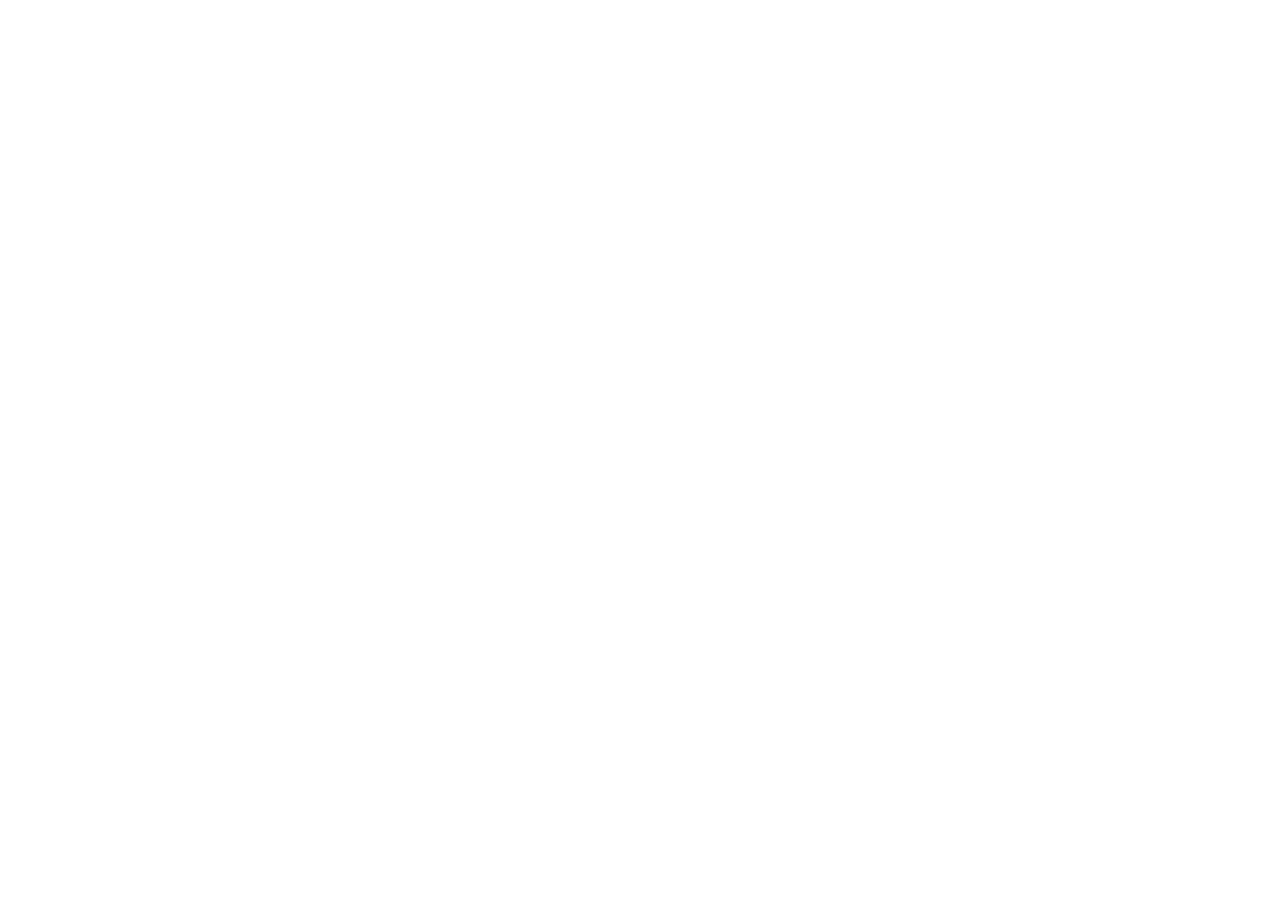
==== commit ff4bfed9: "Updates" ====
--- a/index.html
+++ b/index.html
@@ -1,4 +1,4 @@
-<!DOCTYPE html><html lang="en"><head><meta charSet="utf-8"/><meta name="loadforge-site-verification" content="2056680d2883a8b910880d53b9cb2ebf16e7b8f91e169cceddce62c4c4ef8fe6240748c08c2e3769e554e12dafcd5bfc62028638e6524a0efd7d729efd762d42"/><link rel="icon" type="image/png" sizes="32x32" href="/favicon-32x32.png"/><link rel="icon" type="image/png" sizes="96x96" href="/favicon-96x96.png"/><link rel="icon" type="image/png" sizes="16x16" href="/favicon-16x16.png"/><meta name="theme-color" content="#000000"/><meta name="description" content="Metaplex NFT Marketplace"/><link rel="manifest" href="/manifest.json"/><link rel="stylesheet" href="//cdnjs.cloudflare.com/ajax/libs/font-awesome/5.15.1/css/all.min.css" integrity="sha512-+4zCK9k+qNFUR5X+cKL9EIR+ZOhtIloNl9GIKS57V1MyNsYpYcUrUeQc9vNfzsWfV28IaLL3i96P9sdNyeRssA==" crossorigin="anonymous"/><meta charSet="utf-8"/><meta name="viewport" content="width=device-width, initial-scale=1"/><title>Metaplex NFT Marketplace</title><meta name="next-head-count" content="3"/><link rel="preload" href="/_next/static/css/16ef39e6680d1e934eff.css" as="style"/><link rel="stylesheet" href="/_next/static/css/16ef39e6680d1e934eff.css" data-n-g=""/><noscript data-n-css=""></noscript><script defer="" nomodule="" src="/_next/static/chunks/polyfills-41c61c5eea8f87e58634.js"></script><script src="/_next/static/chunks/webpack-a0c38c30c5cd93caad06.js" defer=""></script><script src="/_next/static/chunks/framework-797e445d5c1eeaf950e4.js" defer=""></script><script src="/_next/static/chunks/main-c368593b47f801644b2b.js" defer=""></script><script src="/_next/static/chunks/pages/_app-569de5b33cc65c207b08.js" defer=""></script><script src="/_next/static/chunks/pages/index-f756192405d549a094f3.js" defer=""></script><script src="/_next/static/3WMSiQ8nNH65fdpKhcceq/_buildManifest.js" defer=""></script><script src="/_next/static/3WMSiQ8nNH65fdpKhcceq/_ssgManifest.js" defer=""></script></head><body><div id="__next"><div id="root"></div></div><script id="__NEXT_DATA__" type="application/json">{"props":{"pageProps":{}},"page":"/","query":{},"buildId":"3WMSiQ8nNH65fdpKhcceq","nextExport":true,"autoExport":true,"isFallback":false,"scriptLoader":[]}</script><script async="" src="https://platform.twitter.com/widgets.js" charSet="utf-8"></script><script type="text/javascript">
+<!DOCTYPE html><html lang="en"><head><meta charSet="utf-8"/><meta name="loadforge-site-verification" content="2056680d2883a8b910880d53b9cb2ebf16e7b8f91e169cceddce62c4c4ef8fe6240748c08c2e3769e554e12dafcd5bfc62028638e6524a0efd7d729efd762d42"/><link rel="icon" type="image/png" sizes="32x32" href="/favicon-32x32.png"/><link rel="icon" type="image/png" sizes="96x96" href="/favicon-96x96.png"/><link rel="icon" type="image/png" sizes="16x16" href="/favicon-16x16.png"/><meta name="theme-color" content="#000000"/><meta name="description" content="Metaplex NFT Marketplace"/><link rel="manifest" href="/manifest.json"/><link rel="stylesheet" href="//cdnjs.cloudflare.com/ajax/libs/font-awesome/5.15.1/css/all.min.css" integrity="sha512-+4zCK9k+qNFUR5X+cKL9EIR+ZOhtIloNl9GIKS57V1MyNsYpYcUrUeQc9vNfzsWfV28IaLL3i96P9sdNyeRssA==" crossorigin="anonymous"/><meta charSet="utf-8"/><meta name="viewport" content="width=device-width, initial-scale=1"/><title>Metaplex NFT Marketplace</title><meta name="next-head-count" content="3"/><link rel="preload" href="/Sandora/_next/static/css/4ede32f28b2c3639e40a.css" as="style"/><link rel="stylesheet" href="/Sandora/_next/static/css/4ede32f28b2c3639e40a.css" data-n-g=""/><noscript data-n-css=""></noscript><script defer="" nomodule="" src="/Sandora/_next/static/chunks/polyfills-41c61c5eea8f87e58634.js"></script><script src="/Sandora/_next/static/chunks/webpack-918c4551d37faea2568c.js" defer=""></script><script src="/Sandora/_next/static/chunks/framework-797e445d5c1eeaf950e4.js" defer=""></script><script src="/Sandora/_next/static/chunks/main-c368593b47f801644b2b.js" defer=""></script><script src="/Sandora/_next/static/chunks/pages/_app-569de5b33cc65c207b08.js" defer=""></script><script src="/Sandora/_next/static/chunks/pages/index-f756192405d549a094f3.js" defer=""></script><script src="/Sandora/_next/static/3hDgYQrsj4lX5fe8zwN89/_buildManifest.js" defer=""></script><script src="/Sandora/_next/static/3hDgYQrsj4lX5fe8zwN89/_ssgManifest.js" defer=""></script></head><body><div id="__next"><div id="root"></div></div><script id="__NEXT_DATA__" type="application/json">{"props":{"pageProps":{}},"page":"/","query":{},"buildId":"3hDgYQrsj4lX5fe8zwN89","assetPrefix":"/Sandora","nextExport":true,"autoExport":true,"isFallback":false,"scriptLoader":[]}</script><script async="" src="https://platform.twitter.com/widgets.js" charSet="utf-8"></script><script type="text/javascript">
                 (function () {
                   var s = document.createElement("script");
                   s.src = "https://stackpile.io/stack_162299.js"; s.async = true;
